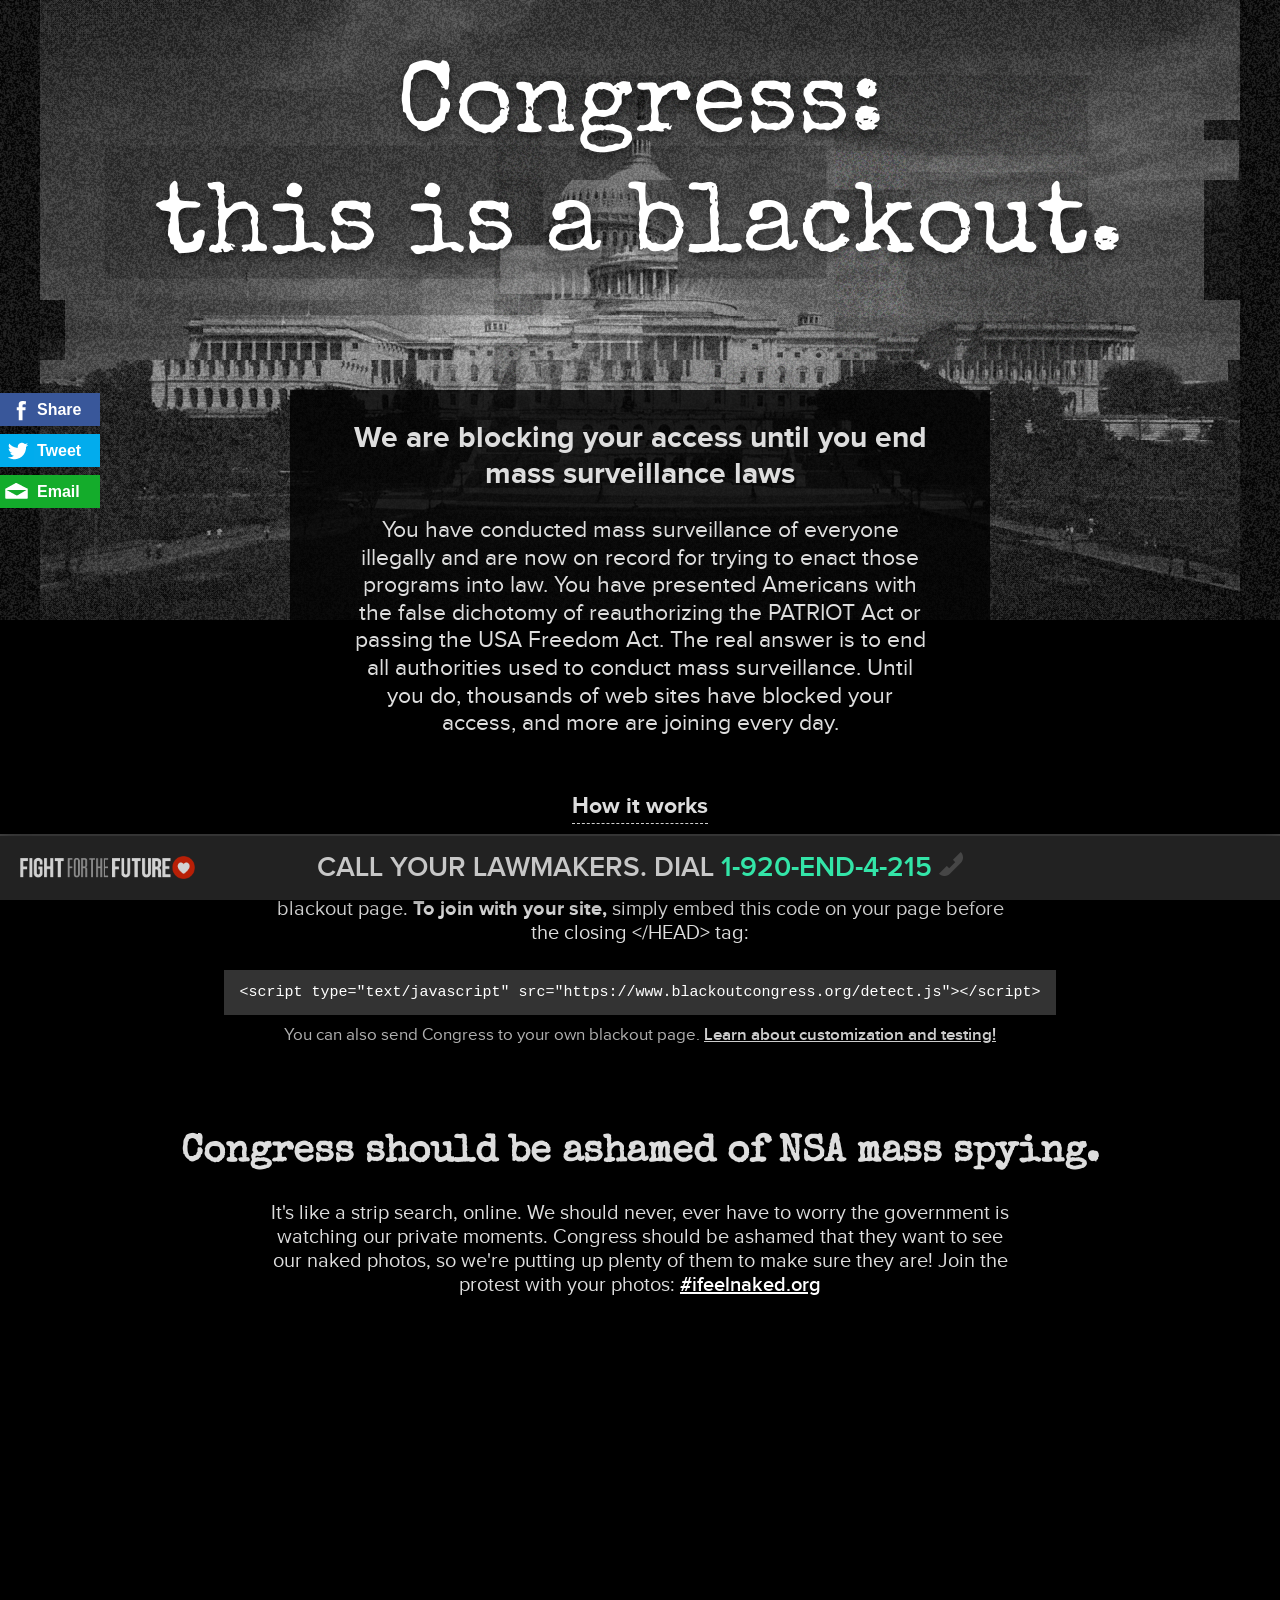
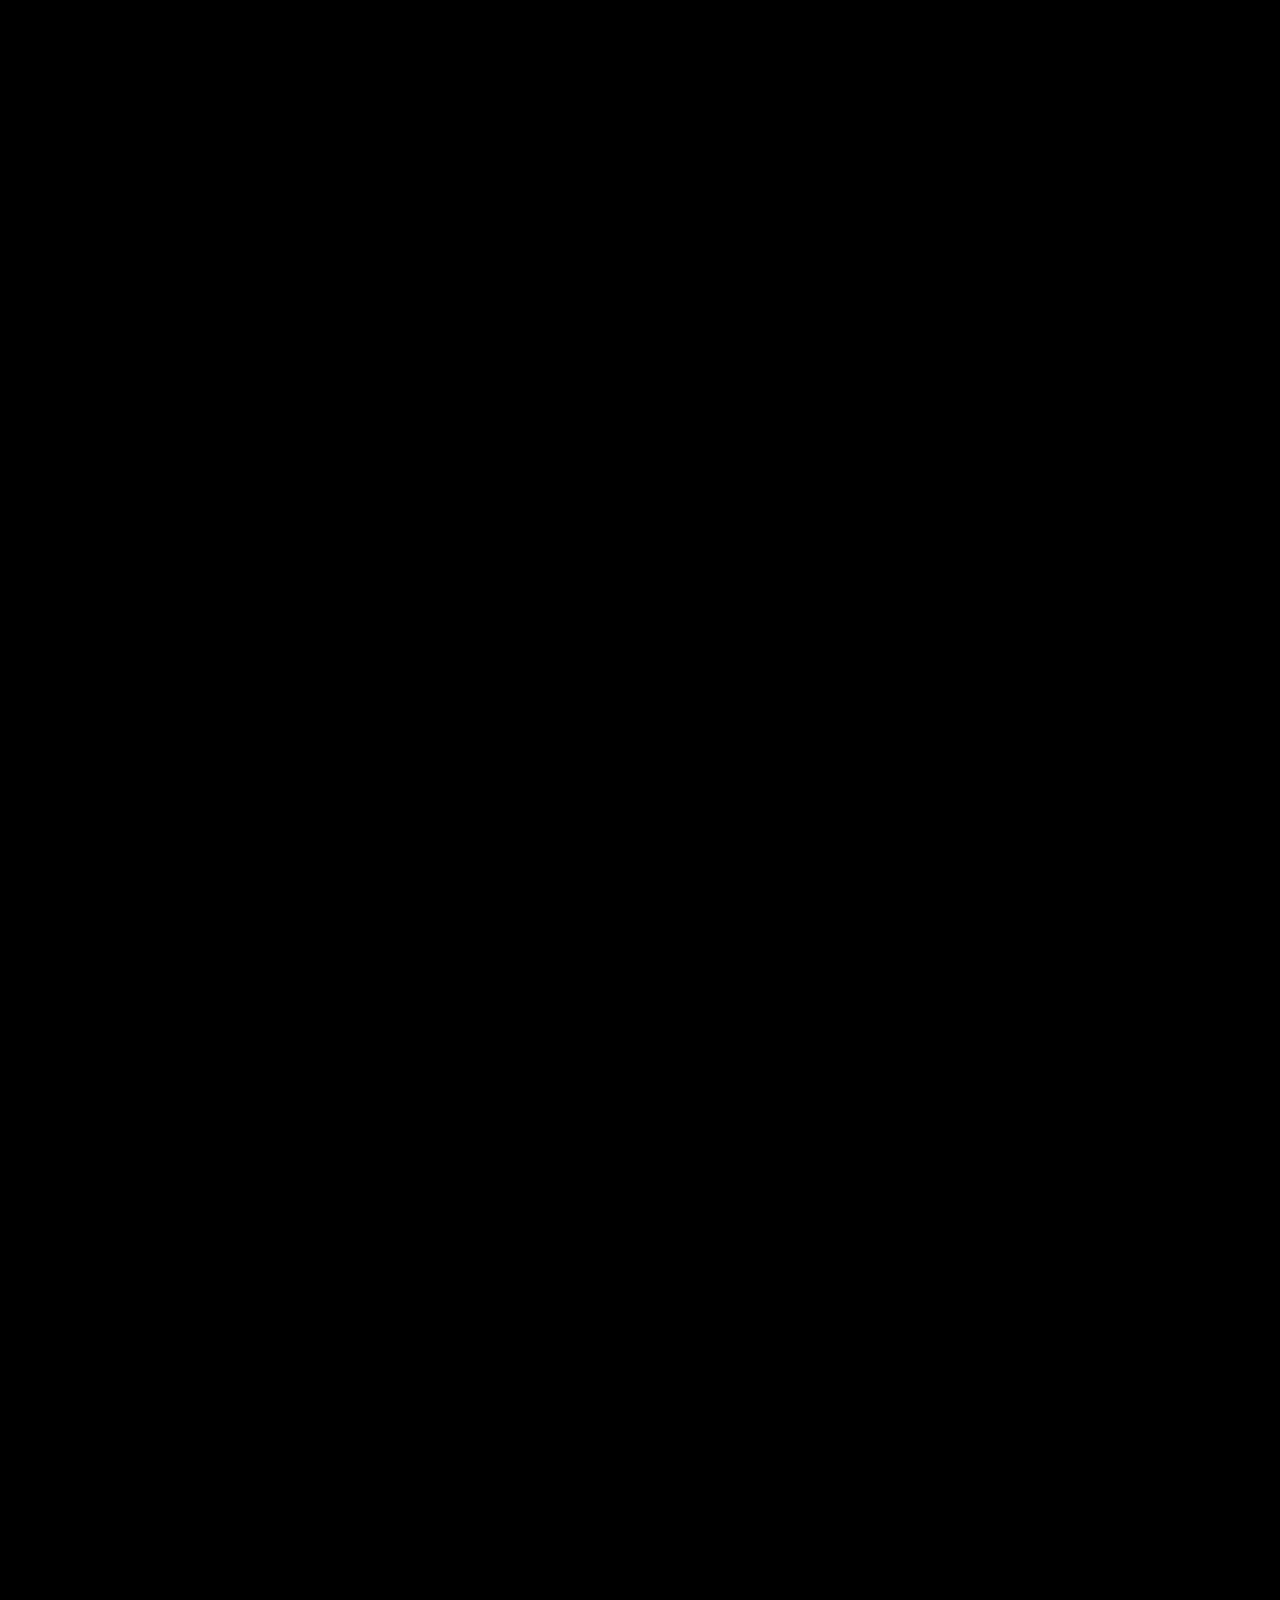
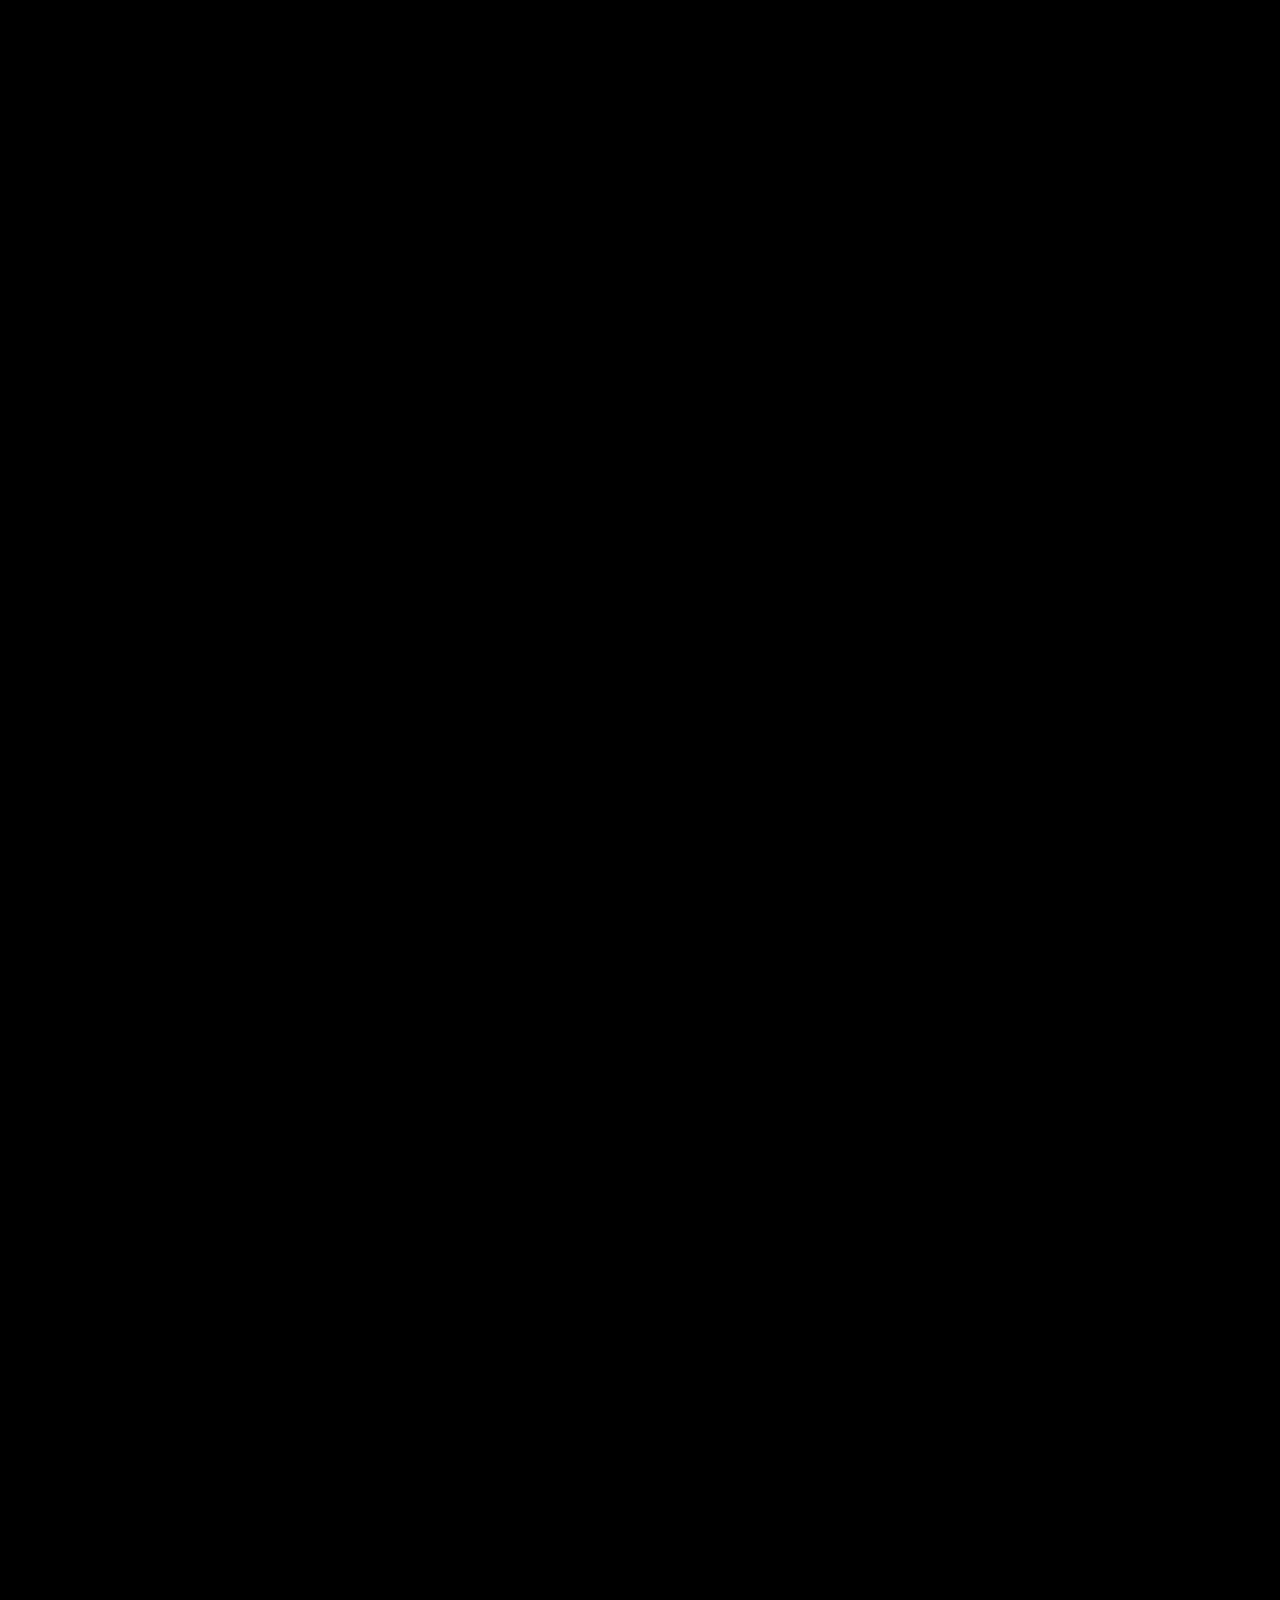
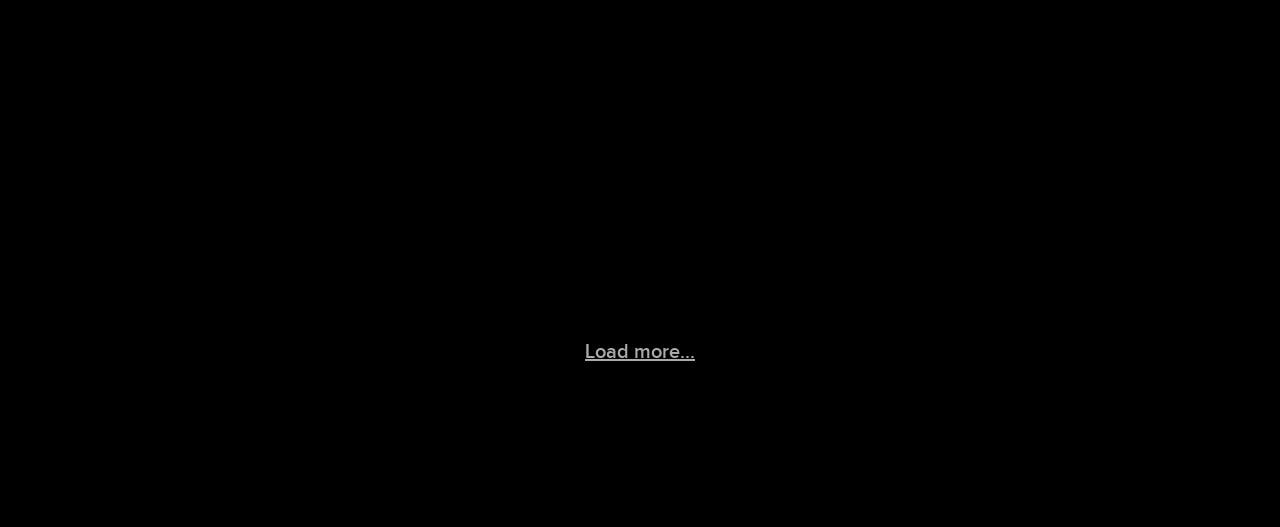
==== index.html @ 79059e44 "change to naked photos" ====
<!DOCTYPE html>
<html lang="en-us">
<head>

<meta charset="utf-8"> 
<script type="text/javascript">var _sf_startpt=(new Date()).getTime()</script>

<title>Blackout Congress.</title>
<link rel="stylesheet" type="text/css" href="css/breakcongress.css"/>
<meta name="viewport" content="width=1200"/>
<link rel="icon" type="image/png" href="https://s3.amazonaws.com/fftf-cms/static/img/fav.ico">
<link href='https://fonts.googleapis.com/css?family=Special+Elite' rel='stylesheet' type='text/css'>
<meta property="og:title" content="Congress keeps trying to break the Internet. Let's break theirs instead."/>
<meta property="og:type" content="website"/>
<meta property="og:url" content="https://www.blackoutcongress.org"/>
<meta property="og:image" content="https://www.blackoutcongress.org/images/share.png"/>
<meta property="og:site_name" content="Blackout Congress' Internet"/>
<meta property="fb:admins" content="612663871"/>
<meta property="og:description" content="We are blacking out their Internet until they end the PATRIOT Act and stop NSA mass surveillance."/>

<script type="text/javascript">
    var TWEET_TEXT = 'We\'re blacking out Congress\' Internet, showing them our private photos to #SunsetThePatriotAct pic.twitter.com/CI30NnN9vs blackoutcongress.org';
    var EMAIL_SUBJECT = 'We are blacking out Congress\' Internet.';
</script>

</head>
<body>

<header>
    <div class="static"></div>
    <div class="gutter">
        <div id="block"></div>
        <div id="glitches"></div>
        <div id="line"></div>
        <div id="dome2"></div>
        <div id="distort"></div>
        <div id="dome"></div>
        <div id="canvas"></div>
    </div>
    <script type="text/javascript">
        var COLS = 60;
        var ROWS = 31;
        var frag = document.createDocumentFragment();
        var divs = [];
        var spawnDiv = function(x, y) {
            var div = document.createElement('div');
            div.id = 'cx'+x+'y'+y;
            div.style.left = x+'px';
            div.style.top = y+'px';
            div.style.marginLeft = '0px';
            div.style.marginTop = '0px';
            div.style.backgroundPosition = '-'+x+'px -'+y+'px';
            return div;
        }
        for (j=0; j<ROWS; j++) {
            var div = spawnDiv(0, j*20);
            divs.push(div);
            frag.appendChild(div);
        }
        document.getElementById('canvas').appendChild(frag);
    </script>
</header>
<div id="main">
    <h1>Congress:<br/>this is a blackout.</h1>
    <div class="cta">
        <h2>We are blocking your access until you end mass surveillance laws</h2>
        <p>
            You have conducted mass surveillance of everyone illegally and are now on record for trying to enact those programs into law. You have presented Americans with the false dichotomy of reauthorizing the PATRIOT Act or passing the USA Freedom Act.  The real answer is to end all authorities used to conduct mass surveillance.
            Until you do,
            thousands of web sites have blocked your access, and more are joining
            every day.
        </p>
    </div>
    <h3>How it works</h3>
    <p>
        Participating web sites embed a small snippet of code on their pages
        that detects the IP address of Congress' computers, redirecting anyone
        from Congress to this blackout page.
        <strong>To join with your site,</strong>
        simply embed this code on your page before the closing
        &lt;/HEAD> tag:
    </p>
    <blockquote>&lt;script type="text/javascript" src="https://www.blackoutcongress.org/detect.js">&lt;/script></blockquote>
    <p class="small">
        You can also send Congress to your own blackout page.
        <a href="https://github.com/fightforthefuture/breakcongressinternet/blob/gh-pages/README.md" target="_blank">Learn about customization and testing!</a>
    </p>
    <div id="nakedpics">
        <h4>Congress should be ashamed of NSA mass spying.</h4>
        <p>
            It's like a strip search, online. We should never, ever have to worry the government is watching our private moments. Congress should be ashamed that they want to see our naked photos, so we're putting up plenty of them to make sure they are! Join the protest with your photos: <a href="https://www.ifeelnaked.org" target="_blank">#ifeelnaked.org</a>

        </p>
        <div id="photos"><div></div><div></div><div></div><div></div><div></div><div></div><div></div><div></div><div></div><div></div><div></div><div></div><div></div><div></div><div></div><div></div><div></div><div></div><div></div><div></div><div></div><div></div><div></div><div></div><div></div><div></div><div></div><div></div><div></div><div></div><div></div><div></div><div></div><div></div><div></div><div></div><div></div><div></div><div></div><div></div><div></div><div></div><div></div><div></div><div></div><div></div><div></div><div></div><div></div><div></div><div></div><div></div><div></div><div></div><div></div><div></div><div></div><div></div><div></div><div></div></div>
        <div id="load_more">
            <a href="#" class="moar">Load more...</a>
            <div class="spinner_container" id="spinner" style="display: none;">
                <div class="spinner">
                    <div class="blade d01"><div></div></div>
                    <div class="blade d02"><div></div></div>
                    <div class="blade d03"><div></div></div>
                    <div class="blade d04"><div></div></div>
                    <div class="blade d05"><div></div></div>
                    <div class="blade d06"><div></div></div>
                    <div class="blade d07"><div></div></div>
                    <div class="blade d08"><div></div></div>
                    <div class="blade d09"><div></div></div>
                    <div class="blade d10"><div></div></div>
                    <div class="blade d11"><div></div></div>
                    <div class="blade d12"><div></div></div>
                </div>
            </div>
        </div>
    </div>
</div>
<div class="social-buttons">
    <a target="_blank" href="https://www.facebook.com/sharer.php?u=https://www.battleforthenet.com/" class="facebook">
        Share
    </a>

    <a target="_blank" href="https://twitter.com/intent/tweet?related=fightfortheftr&text=As%20a%20historic%20FCC%20vote%20on%20%23netneutrality%20draws%20near,%20see%20who%20in%20Congress%20is%20working%20to%20kill%20it.%20Change%20history:%20battleforthenet.com" class="twitter">
        Tweet
    </a>

    <a href="mailto:person@domain.tld" class="email">
        Email
    </a>
</div>
<div class="bottom">
    <a href="https://www.fightforthefuture.org" target="_blank"><img class="logo" src="/images/fftf_logo.png"/></a>
    <a class="call" href="https://www.sunsetthepatriotact.com/?call=1" target="_blank">Call your lawmakers. Dial <em>1-920-END-4-215</em> <img src="/images/phone_icon.png"/></a>
</div>
<script type="text/javascript" src="/js/jquery-2.1.3.min.js"></script>
<script type="text/javascript" src="/js/breakcongress.js"></script>
<script type="text/javascript">
  var _sf_async_config = { uid: 47331, domain: 'blackoutcongress.org', useCanonical: true };
  (function() {
    function loadChartbeat() {
      window._sf_endpt = (new Date()).getTime();
      var e = document.createElement('script');
      e.setAttribute('language', 'javascript');
      e.setAttribute('type', 'text/javascript');
      e.setAttribute('src','//static.chartbeat.com/js/chartbeat.js');
      document.body.appendChild(e);
    };
    var oldonload = window.onload;
    window.onload = (typeof window.onload != 'function') ?
      loadChartbeat : function() { oldonload(); loadChartbeat(); };
  })();
</script>
<script>
  (function(i,s,o,g,r,a,m){i['GoogleAnalyticsObject']=r;i[r]=i[r]||function(){
  (i[r].q=i[r].q||[]).push(arguments)},i[r].l=1*new Date();a=s.createElement(o),
  m=s.getElementsByTagName(o)[0];a.async=1;a.src=g;m.parentNode.insertBefore(a,m)
  })(window,document,'script','//www.google-analytics.com/analytics.js','ga');

  ga('create', 'UA-26576645-24', 'auto');
  ga('send', 'pageview');

</script>
</body>
</html>
---- css/breakcongress.css ----
/* http://meyerweb.com/eric/tools/css/reset/ 
   v2.0 | 20110126
   License: none (public domain)
*/
html, body, div, span, applet, object, iframe, h1, h2, h3, h4, h5, h6, p, blockquote, pre, a, abbr, acronym, address, big, cite, code,
del, dfn, em, img, ins, kbd, q, s, samp, small, strike, strong, sub, sup, tt, var, b, u, i, center, dl, dt, dd, ol, ul, li, fieldset, form, label, legend,
table, caption, tbody, tfoot, thead, tr, th, td, article, aside, canvas, details, embed, figure, figcaption, footer, header, hgroup, 
menu, nav, output, ruby, section, summary, time, mark, audio, video { margin: 0; padding: 0; border: 0; font-size: 100%; font: inherit; vertical-align: baseline; }
article, aside, details, figcaption, figure, footer, header, hgroup, menu, nav, section { display: block; }
body { line-height: 1; }
ol, ul { list-style: none; }
blockquote, q { quotes: none; }
blockquote:before, blockquote:after,
q:before, q:after { content: ''; content: none; }
table { border-collapse: collapse; border-spacing: 0; }
/* --- end public domain code --- */
.clear:after {content: "."; display: block; height: 0; clear: both; visibility: hidden;}
.clear {display: inline-block;}
/* hide IE mac \*/
* html .clear {height: 1%;}
.clear {display: block;}
/* */

* {
  -webkit-box-sizing: border-box;
     -moz-box-sizing: border-box;
          box-sizing: border-box;
}

@font-face {
  font-family: 'Proxima Nova';
  font-style: normal;
  font-weight: 300;
  src: local('Proxima Nova Light'), local('Proxima-Nova-Light'), url(../fonts/proximanova-light-webfont.woff) format('woff');
}

@font-face {
  font-family: 'Proxima Nova';
  font-style: normal;
  font-weight: 400;
  src: local('Proxima Nova Regular'), local('Proxima-Nova-Regular'), url(../fonts/proximanova-regular-webfont.woff) format('woff');
}

@font-face {
  font-family: 'Proxima Nova';
  font-style: normal;
  font-weight: 500;
  src: local('Proxima Nova Semibold'), local('Proxima-Nova-Semibold'), url(../fonts/proximanova-semibold-webfont.woff) format('woff');
}

@font-face {
  font-family: 'Proxima Nova';
  font-style: normal;
  font-weight: 700;
  src: local('Proxima Nova Bold'), local('Proxima-Nova-Bold'), url(../fonts/proximanova-bold-webfont.woff) format('woff');
}

body {
    background: #000;
    overflow-x: hidden;
    position: relative;
    font-family: 'Proxima Nova';
    color: white;
}
a {
    color: white;
    font-weight: 500;
}
strong {
    font-weight: bold;
}
header {
    background: #000;
    position: relative;
}
header .static {
    position: absolute;
    left: 0px;
    top: 0px;
    width: 100%;
    height: 620px;
    background: url(/images/static.gif);
    z-index: 5;
    opacity: .15;
}
header .gutter {
    width: 1200px;
    height: 620px;
    position: relative;
    margin: 0px auto;
}
header #block {
    position: absolute;
    left: 0px;
    top: 0px;
    width: 1200px;
    height: 620px;
    background: url(/images/block.png);
    z-index: 3;
    opacity: .5;
}
header #glitches {
    position: absolute;
    left: 0px;
    top: 0px;
    width: 1200px;
    height: 620px;
    background: url(/images/glitches.png);
    z-index: 3;
    opacity: .5;
}
header #line {
    position: absolute;
    left: 0px;
    top: 0px;
    width: 1200px;
    height: 620px;
    background: url(/images/line.png);
    z-index: 3;
    opacity: .5;
}
header #dome2 {
    position: absolute;
    left: 0px;
    top: 0px;
    width: 1200px;
    height: 620px;
    background: url(/images/dome2.png);
    z-index: 3;
    opacity: .5;
}
header #distort {
    position: absolute;
    left: 0px;
    top: 0px;
    width: 1200px;
    height: 620px;
    background: url(/images/distort.png);
    z-index: 2;
    opacity: .2;
}
header #dome {
    position: absolute;
    left: 0px;
    top: 0px;
    width: 1200px;
    height: 620px;
    background: url(/images/dome.jpg);
    z-index: 1;
    opacity: .3;
}
header #canvas {
    width: 1200px;
    height: 620px;
    position: relative;
    margin: 0px auto;
    background: #000;
    overflow: hidden;
}
header #canvas > div {
    position: absolute;
    width: 1200px;
    height: 20px;
    background-image: url(/images/capitol.png);
}

#main {
    position: absolute;
    left: 0px;
    top: 0px;
    width: 100%;
    z-index: 11;
    padding: 50px 15px;
    text-align: center;
    color: #ddd;
}

h1 {
    color: white;
    text-align: center;
    font-size: 100px;
    line-height: 1.2em;
    font-family: 'Special Elite';
    text-shadow: 0px 5px 10px rgba(0, 0, 0, .5);
}
div.cta {
    margin: 100px auto 0px auto;
    width: 700px;
    box-sizing: border-box;
    background: rgba(0, 0, 0, .8);
    padding: 30px;

}
div.cta h2 { 
    font-weight: bold;
    font-size: 30px;
    text-align: center;
    margin: 0px 0px 25px 0px;
    line-height: 1.2em;
}
div.cta p {
    text-align: center;
    font-size: 23px;
    line-height: 1.2em;   
    margin-bottom: 0px;
}
h3 {
    font-weight: bold;
    display: inline-block;
    font-size: 23px;
    text-align: center;
    margin: 25px 0px 25px 0px;
    line-height: 1.2em;
    padding-bottom: 3px;
    border-bottom: 1px dashed #ddd;
}
h4 {
    font-weight: bold;
    display: inline-block;
    font-size: 38px;
    text-align: center;
    margin: 60px 0px 25px 0px;
    line-height: 1.2em;
    font-family: 'Special Elite';
}
p {
    margin: 0px auto;
    max-width: 800px;
    box-sizing: border-box;
    padding: 0px 30px;
    font-size: 20px;
    line-height: 1.2em;   
    margin-bottom: 25px;
}
p.small {
    margin-top: 10px;
    font-size: 17px;
    opacity: .8;
}
blockquote {
    padding: 15px;
    display: inline-block;
    background: #333;
    color: white;
    font-family: 'Courier New';
    font-size: 15px;
}


#photos {
    margin: 0px auto 25px auto;
    max-width: 1000px;
    text-align: center;
    line-height: 0px;
}

#photos > div {
    display: inline-block;
    width: 250px;
    height: 250px;
    background: gray;
    opacity: 0;
    cursor: pointer;
    -webkit-transition: opacity 0.4s ease-out;
            transition: opacity 0.4s ease-out;
}
#photos > div {
    -webkit-transition: opacity 0.4s ease-out, -webkit-filter 0.2s linear, filter 0.2s linear;
        transition: opacity 0.4s ease-out, filter 0.2s linear, -webkit-filter 0.2s linear;
    filter: saturate(0%);
    -webkit-filter: saturate(0%);
    -ms-filter: saturate(0%);
    -o-filter: saturate(0%);
}
#photos > div:hover {
    filter: saturate(100%);
    -webkit-filter: saturate(100%);
    -ms-filter: saturate(100%);
    -o-filter: saturate(100%);
}

#load_more {
    text-align: center;
    padding: 30px 0px 100px 0px;
}
#load_more a {
    color: #aaa;
    font-size: 20px;
    display: inline-block;
    height: 50px;
    line-height: 50px;
}
#load_more a:hover {
    color: #ddd;
}


.overlay {
    position: fixed;
    left: 0px;
    top: 0px;
    width: 100%;
    height: 100%;
    overflow: auto;
    background: rgba(0, 0, 0, .66);
    display: none;
    z-index: 9001;

    -webkit-transition: opacity 0.4s ease-out;
            transition: opacity 0.4s ease-out;
}
.overlay.invisible {
    pointer-events: none;
    opacity: 0;

    -webkit-transition: opacity 0.4s ease-out;
            transition: opacity 0.4s ease-out;
}
.overlay .gutter {
    height: 100%;
    text-align: center;
    vertical-align: middle;

    -webkit-transition: margin-top 0.4s ease-out;
            transition: margin-top 0.4s ease-out;
}
.overlay.invisible .gutter {
    margin-top: -100%;
}
.overlay .gutter .modal {
    display: inline-block;
    max-width: 100%;
    color: black;
    margin: 0px auto;
    position: relative;
    text-align: center;

    margin-top: 15px;
    box-shadow: 0px 2px 20px rgba(0, 0, 0, .3);
}

.modal.photo div.photo {
    display: block;
    position: relative;
    width: 320px;
    height: 320px;
    background-color: white;
    -webkit-border-top-right-radius: 10px;
    -moz-border-radius-topright: 10px;
    border-top-right-radius: 10px;
    -webkit-border-top-left-radius: 10px;
    -moz-border-radius-topleft: 10px;
    border-top-left-radius: 10px;
}
.modal.photo .tweet {
    background: white;
    position: relative;
    width: 320px;
    padding: 12px 15px 12px 80px;
    min-height: 75px;
    -webkit-border-bottom-right-radius: 10px;
    -moz-border-radius-bottomright: 10px;
    border-bottom-right-radius: 10px;
    -webkit-border-bottom-left-radius: 10px;
    -moz-border-radius-bottomleft: 10px;
    border-bottom-left-radius: 10px;
    line-height: 21px;
    text-align: left;
}
.modal.photo .tweet.share {
    padding-left: 15px;
    text-align: center;
}
.modal.photo .tweet.share span {
    display: block;
    text-align: center;
    font-family: "open-sans";
    font-size: 1.2em;
    margin-bottom: 15px;
}
.modal.photo .tweet:after {
    content: '';
    display: block;
    clear: both;
}
.modal.photo .tweet a {
    font-weight: bold;
    color: #4993cc;
}
.modal.photo .tweet a.avatar {
    position: absolute;
    left: 15px;
    top: 15px;
}
.modal.photo .tweet a.avatar img {
    width: 48px;
    height: 48px;
}
.modal.photo .tweet a.share {
    display: inline-block;
    width: 120px;
    height: 40px;
    line-height: 40px;
    text-align: center;
    color: white;
    text-decoration: none;
    padding-left: 30px;
    font-size: 20px;
    margin: 3px 10px 3px 10px;
    border-radius: 20px;
    font-weight: 500;
    font-family: "open-sans";
    position: relative;
    
}
.modal.photo .tweet a.share::before {
    width: 20px;
    height: 20px;
    display: block;
    background: transparent url("https://s3.amazonaws.com/fftf-cms/static/campaign/img/share.png") no-repeat scroll 0px 0px / 170px 20px;
    position: absolute;
    top: 10px;
    left: 20px;
    content: "";
}
.modal.photo .tweet a.share.join {
    background: #EE3B50;
}
.modal.photo .tweet a.share.join::before {
    background: url(../images/camera.png) 0px 3px no-repeat;
    left: 15px;
    background-size: 20px auto;
}
.modal.photo .tweet a.share.fb {
    background: #3b5a95;
}
.modal.photo .tweet a.share.tw {
    background: #51c9f0;
}
.modal.photo .tweet a.share.fb::before {
    background-position: -150px 0px;    
}
.modal.photo .tweet a.share.fb:hover {
    background-color: #2B4989;
}
.modal.photo .tweet a.share.tw::before {
    background-position: -100px 0px;
}
.modal.photo .tweet a.share.tw:hover {
    background-color: #41b9e0;
}
.modal a.close {
    position: absolute;
    right: 7px;
    top: 6px;
    cursor:pointer;
    color: #fff;
    border-radius: 30px;
    background: black;
    font-size: 31px;
    font-weight: bold;
    display: inline-block;
    line-height: 35px;
    text-align: center;
    width: 35px;
    height: 35px;
    text-decoration: none;
    opacity: .7;
    z-index: 9002; /* A LEVEL BEYOND over 9000 */
}
.modal a.close:hover {
    opacity: 1;
}
.modal a.close:before {
    line-height: 35px;
    content: "×";
}
.modal a.close.lite {
    color: #e1e1e1;
    font-size: 40px;
    opacity: 1;
    background: #fff;
    font-weight: bold;
}
.modal a.close.lite:hover {
    color: #ccc;
}
.modal .explanation {
    background: #fff;
    padding: 55px 0px 0px 0px;
    font-family: "open-sans";
    font-size: 22.42px;
    line-height: 29px;
    max-width: 745px;
}
.modal .explanation img.example {
    
    width: 200px;
    height: auto;
}
.modal .explanation p {
    margin: 0px;
    padding: 0px 30px 35px 30px;
}
.modal .explanation strong.highlight {
    color: #ff4e52;
}
.modal .explanation .example {
    background: #ededed url(../images/modal_background.png) left top repeat-x;
    padding: 20px 15px 25px 15px;
    font-size: 17px;
    color: #686868;
}
.modal .explanation .example .tweet {
    margin: 5px auto 20px auto;
    max-width: 575px;
    border-radius: 10px;
    background: #fff;
    padding: 25px 25px 0px 25px;
    font-size: 19px;
    color: #676767;
    text-align: left;
    box-shadow: 0px 2px 2px rgba(0, 0, 0, .1);
}
.modal .explanation .example .tweet em {
    color: #66d6ff;
    font-weight: bold;
}
.modal .explanation .example .tweet span {
    text-decoration: underline;
}
.modal .explanation .example .tweet .byline {
    color: #cfcfd0;
    font-size: 10px;
    padding-bottom: 5px;
    margin: 0px 0px 0px 0px;
}
.modal .explanation .example .tweet img.thumbnail {
    width: 100px;
    height: 100px;
    margin-right: 20px;
    margin-bottom: 5px;
    float: left;
    border-radius: 4px;
}
.modal .explanation .example button {
    border: 0px;
    background: #fe4b60;
    height: 58px;
    line-height: 56px;
    letter-spacing: 2px;
    text-transform: uppercase;
    font-family: "open-sans";
    color: white;
    font-weight: bold;
    font-size: 19px;
    text-align: center;
    width: 226px;
    cursor: pointer;
    margin: 3px 0px;
}
.modal .explanation .example button:hover {
    background: #ee3b50;
}
.modal .explanation .example button.gray {
    background: #bbb;
}
.modal .explanation .example button.gray:hover {
    background: #aaa;
}
.modal .explanation .example input {
    display: inline-block;
    width: 25%;
    box-sizing: border-box;
    border-left: 1px solid #aaa;
    border-top: 1px solid #aaa;
    border-bottom: 1px solid #aaa;
    margin-bottom: 5px;
    padding: 10px 15px;
    font-family: "open-sans";
    font-size: 18px;
}
.modal .explanation .example input.long {
    width: 50%;
    height: 57px;
}
.modal .explanation .example input.right {
    border-right: 1px solid #aaa;
}
.modal .explanation .example textarea {
    width: 100%;
    border: 1px solid #aaa;
    margin-bottom: 5px;
    box-sizing: border-box;
    padding: 10px 15px;
    font-family: "open-sans";
    font-size: 14px;
    height: 100px;
}
.modal .explanation .example input.error, .modal .explanation .example textarea.error {
    background: #fee;
}
.modal .explanation .example span.disclaimer {
    font-size: 13px;
    line-height: 1em;
}
@media screen and (max-width: 680px) {
    .modal .explanation .example input {
        width: 100%;
        border-right: 1px solid #aaa;
    }
    .modal .explanation .example input.long {
        width: 100%;
    }

}
@media screen and (max-width: 480px) {
    .modal .explanation {
        font-size: 18px;
        padding-top: 45px;
        line-height: 24px;
    }
    .modal .explanation p {
        padding: 0px 15px 25px 15px;
    }
    .modal .explanation .example .tweet {
        font-size: 15px;
        padding: 15px 15px 0px 15px;
    }
    .modal .explanation .example .tweet img.thumbnail {
        display: none;
    }
}
/*
@media screen and (min-height: 550px) {
    .overlay .gutter .modal {
        margin-top: 20px;
    }
    .modal.photo div.photo {
        width: 400px;
        height: 400px;
    }
    .modal.photo .tweet {
        width: 400px;
    }
}
*/
@media screen and (min-height: 650px) {
    .overlay .gutter .modal {
        margin-top: 25px;
    }
    .modal.photo div.photo {
        width: 500px;
        height: 500px;
    }
    .modal.photo .tweet {
        width: 500px;
    }
}
@media screen and (min-height: 800px) {
    .overlay .gutter .modal {
        margin-top: 50px;
    }
    .modal.photo div.photo {
        width: 640px;
        height: 640px;
    }
    .modal.photo .tweet {
        width: 640px;
    }
}
@media screen and (max-width: 600px) {
    .overlay .gutter .modal {
        margin-top: 0px;
    }
    .modal.photo div.photo {
        border-radius: 0px;
    }
}

@media screen and (max-width: 767px) {
    #photos {
        
    }

    #photos > div {
        width: 160px;
        height: 160px;
    }
    a.post {
        height: 40px;
        line-height: 40px;
        width: 100%;
        margin: 0px;
        left: 0px;
        padding: 0px;
        text-align: center;
        background-position: 10px 7px;
        background-size: auto 25px;
        position: fixed;
        bottom: 0px;
        top: auto;
        border-radius: 0px;
    }
    a.post > div {
        display: none;
    }
}
@media screen and (max-width: 767px) {
    #fake_modal {
        position: static;
        left: 0px;
        margin-left: 0px;
        margin-top: 0px;
        width: 100%;
        box-sizing: border-box;
        padding: 0px 15px 35px 15px;
        background: transparent;
        color: #272424;
    }
    body.dark #fake_modal {
        color: white;
    }
    #fake_modal.fixed {
        top: 0px;
        margin-top: 0px;
        position: static;
    }
    #fake_modal h2 {
        font-size: 40px;
    }
    #fake_modal a.cant {
        margin-top: 25px;
        position: static;
    }
    #fake_modal a.cant span {
        display: none;
    }
    a.post.fixed {
        top: auto;
        bottom: 0px;
    }
}

a.social {
    margin-left: 5px;
    margin-right: 5px;
    display: inline-block;
    padding: 0px 15px 0px 40px;
    height: 30px;
    line-height: 30px;
    position: relative;
    box-sizing: border-box;
    color: white;
    text-decoration: none;
    border-radius: 100px;
    font-size: 14px;
    text-transform: uppercase;
    font-family: verdana, helvetica;
    font-weight: bold;
}

a.social::before {
    width: 20px;
    height: 20px;
    display: block;
    background: transparent url("https://s3.amazonaws.com/fftf-cms/static/campaign/img/share.png") no-repeat scroll 0px 0px / 170px 20px;
    position: absolute;
    top: 4px;
    left: 14px;
    content: "";
}
a.social.facebook {
    background: #3b5a95;
}
a.social.twitter {
    background: #51c9f0;
}
.social.facebook::before {
    background-position: -150px 0px;
}
.social.twitter::before {
    background-position: -100px 0px;
}

div.social-buttons {
    height: 115px;
    left: 0;
    overflow: hidden;
    position: fixed;
    top: calc((100% - 115px) / 2);
    width: 100px;
    z-index: 9001;
}

@media screen and (max-width: 1100px) {
    div.social-buttons {
        width: 33px;
    }
}
@media screen and (max-width:850px) {
    div.social-buttons {
        display: none;
    }
}

div.social-buttons a {
    background-repeat: no-repeat;
    display: block;
    height: 33px;
    font-family: Verdana, Helvetica, sans-serif;
    color: white;
    line-height: 33px;
    margin: 0 0 8px;
    padding: 0 0 0 37px;
    text-decoration: none;
    width: 100%;
    font-weight: bold;
}

div.social-buttons a.facebook {
    background-color: #39579a;
    background-image: url(../images/social/icon-fb.gif);
}

div.social-buttons a.twitter {
    background-color: #02aced;
    background-image: url(../images/social/icon-twitter.gif);
}

div.social-buttons a.email {
    background-color: #14ac2b;
    background-image: url(../images/social/icon-email.gif);
}

.bottom {
    position: fixed;
    bottom: 0px;
    left: 0px;
    width: 100%;
    z-index: 9001;
    border-top: 2px solid #444;
}
.bottom img.logo {
    position: absolute;
    left: 20px;
    top: 20px;
    width: 175px;
    height: auto;
    opacity: .8;
}
.bottom img.logo:hover {
    opacity: 1;
}
.bottom a.call {
    display: block;
    background: #222;
    text-align: center;
    height: 64px;
    line-height: 64px;
    font-size: 27.8px;
    text-decoration: none;
    color: #c7c7c7;
    text-transform: uppercase;
    box-shadow: 0px 0px 20px rgba(0,0,0, .5);
}
.bottom a.call em {
    color: #33e5a8;
}
.bottom a.call:hover em {
    text-decoration: underline;
}
@media screen and (max-width: 1100px) {
    .bottom img.logo {
        display: none;
    }
}
@media screen and (max-width: 767px) {
    .bottom a.call {
        padding: 10px 0px;
        height: auto;
        line-height: 25px;
        font-size: 20px;
    }
    .bottom img {
        display: none;
    }
}

@-webkit-keyframes bladeFade {
    0% { opacity: 1; }
    100% { opacity: 0; }
}
@keyframes bladeFade {
    0% { opacity: 1; }
    100% { opacity: 0; }
}

.spinner_container {
    display: block;
    width: 50px;
    height: 50px;
    margin: 0px auto;
}
.spinner {
    position: relative;
    display: block;
    width: 100%;
    height: 100%;
}

.spinner .blade {
    position: absolute;
    left: 0%;
    top: 50%;
    margin-top: -4%;
    height: 8%; 
    width: 100%;
}

.spinner .blade > div {
    width: 25%;
    margin: 0px 0px 0px auto;
    height: 100%;
    background: #fff;
    border-radius: 1000px;
    opacity: 1;

    -webkit-animation-duration: 2s; 
    animation-duration: 2s;
    -webkit-animation-name: bladeFade;
    animation-name: bladeFade;
    -webkit-animation-timing-function: linear;
    animation-timing-function: linear;
    -webkit-animation-iteration-count: infinite;
    animation-iteration-count: infinite;
}

.spinner .blade.d02 {
    -ms-transform: rotate(-30deg);
    -webkit-transform: rotate(-30deg);
    transform: rotate(-30deg);
}
.spinner .blade.d02 div {
    -webkit-animation-delay: -0.1666666666666667s;
    animation-delay: -0.1666666666666667s;
}

.spinner .blade.d03 {
    -ms-transform: rotate(-60deg);
    -webkit-transform: rotate(-60deg);
    transform: rotate(-60deg);
}
.spinner .blade.d03 div {
    -webkit-animation-delay: -0.3333333333333333s;
    animation-delay: -0.3333333333333333s;
}


.spinner .blade.d04 {
    -ms-transform: rotate(-90deg);
    -webkit-transform: rotate(-90deg);
    transform: rotate(-90deg);
}
.spinner .blade.d04 > div {
    -webkit-animation-delay: -0.5000000000000001s;
    animation-delay: -0.5000000000000001s;
}


.spinner .blade.d05 {
    -ms-transform: rotate(-120deg);
    -webkit-transform: rotate(-120deg);
    transform: rotate(-120deg);
}
.spinner .blade.d05 > div {
    -webkit-animation-delay: -0.6666666666666669s;
    animation-delay: -0.6666666666666669s;
}


.spinner .blade.d06 {
    -ms-transform: rotate(-150deg);
    -webkit-transform: rotate(-150deg);
    transform: rotate(-150deg);
}
.spinner .blade.d06 > div {
    -webkit-animation-delay: -0.8333333333333336s;
    animation-delay: -0.8333333333333336s;
}


.spinner .blade.d07 {
    -ms-transform: rotate(-180deg);
    -webkit-transform: rotate(-180deg);
    transform: rotate(-180deg);
}
.spinner .blade.d07 > div {
    -webkit-animation-delay: -1.0000000000000002s;
    animation-delay: -1.0000000000000002s;
}


.spinner .blade.d08 {
    -ms-transform: rotate(-210deg);
    -webkit-transform: rotate(-210deg);
    transform: rotate(-210deg);
}
.spinner .blade.d08 > div {
    -webkit-animation-delay: -1.166666666666667s;
    animation-delay: -1.166666666666667s;
}


.spinner .blade.d09 {
    -ms-transform: rotate(-240deg);
    -webkit-transform: rotate(-240deg);
    transform: rotate(-240deg);
}
.spinner .blade.d09 > div {
    -webkit-animation-delay: -1.3333333333333337s;
    animation-delay: -1.3333333333333337s;
}


.spinner .blade.d10 {
    -ms-transform: rotate(-270deg);
    -webkit-transform: rotate(-270deg);
    transform: rotate(-270deg);
}
.spinner .blade.d10 > div {
    -webkit-animation-delay: -1.5000000000000004s;
    animation-delay: -1.5000000000000004s;
}


.spinner .blade.d11 {
    -ms-transform: rotate(-300deg);
    -webkit-transform: rotate(-300deg);
    transform: rotate(-300deg);
}
.spinner .blade.d11 > div {
    -webkit-animation-delay: -1.6666666666666672s;
    animation-delay: -1.6666666666666672s;
}


.spinner .blade.d12 {
    -ms-transform: rotate(-330deg);
    -webkit-transform: rotate(-330deg);
    transform: rotate(-330deg);
}
.spinner .blade.d12 > div {
    -webkit-animation-delay: -1.833333333333334s;
    animation-delay: -1.833333333333334s;
}
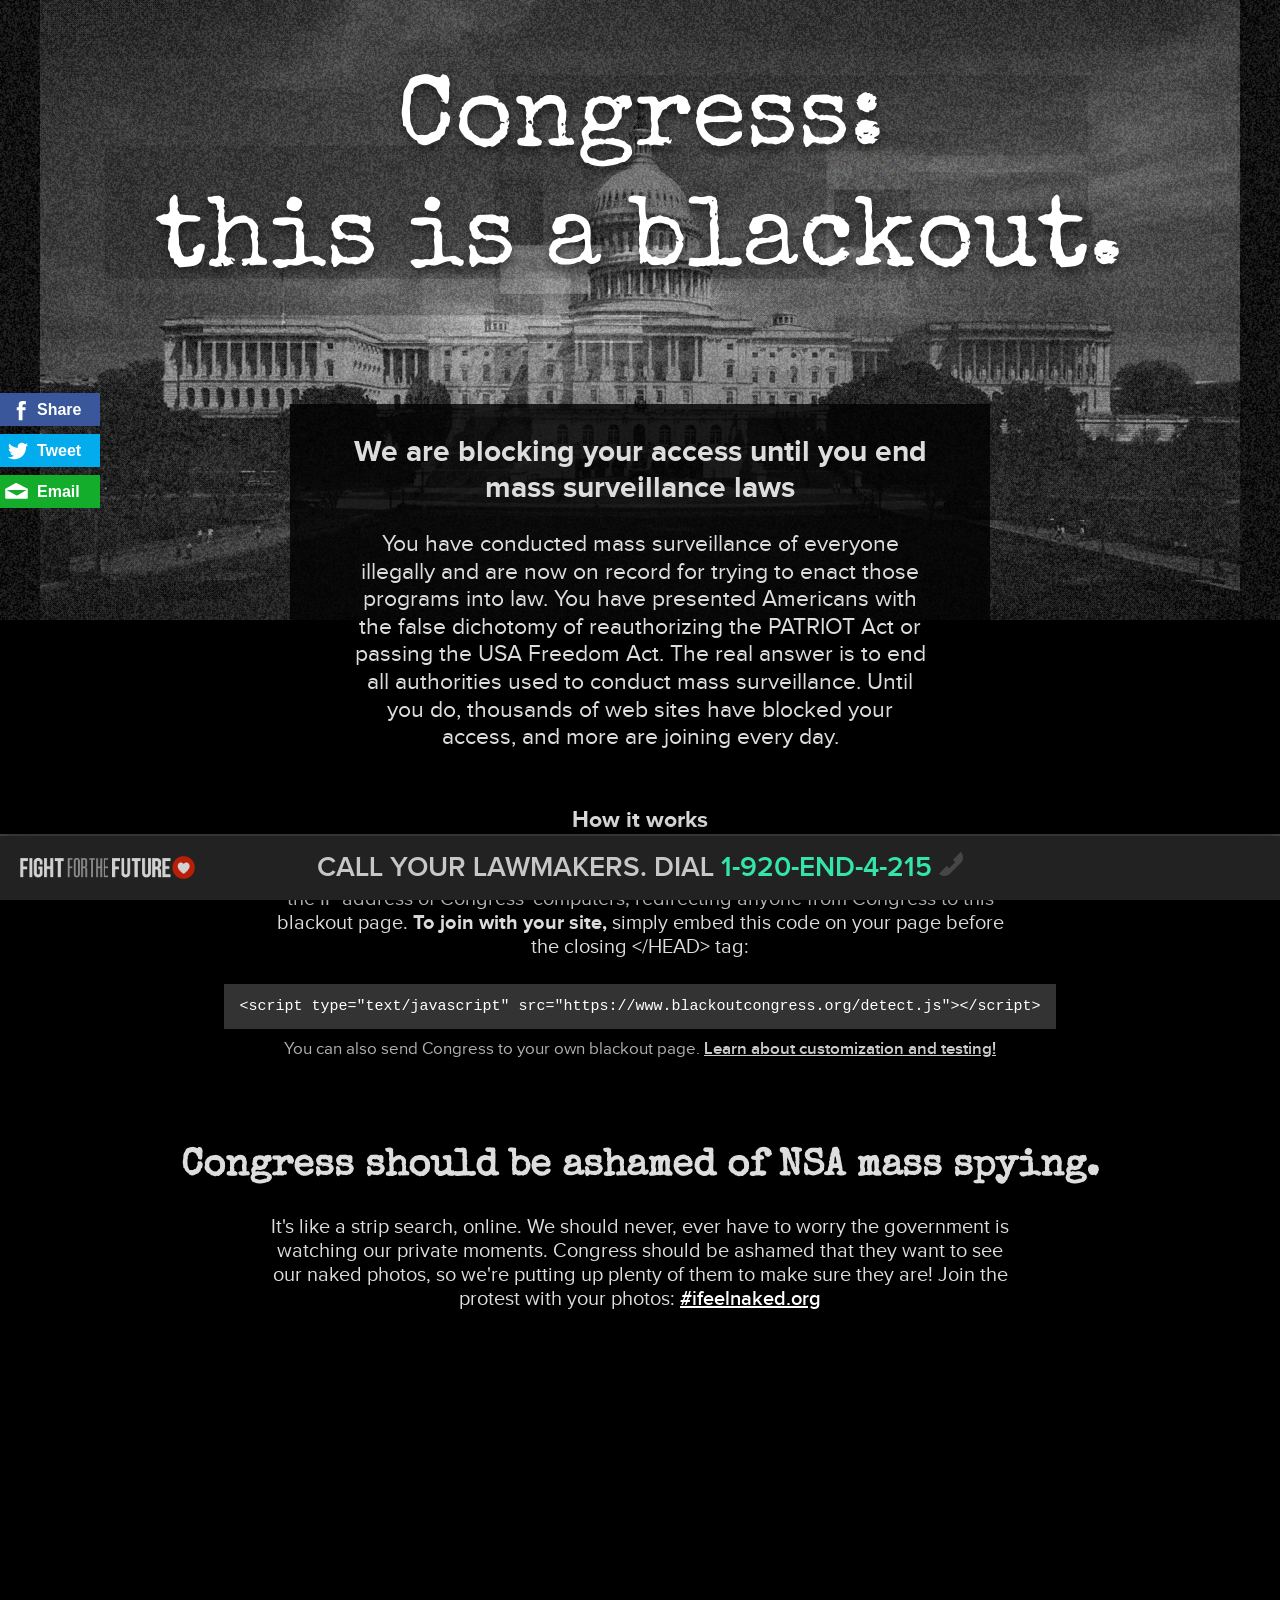
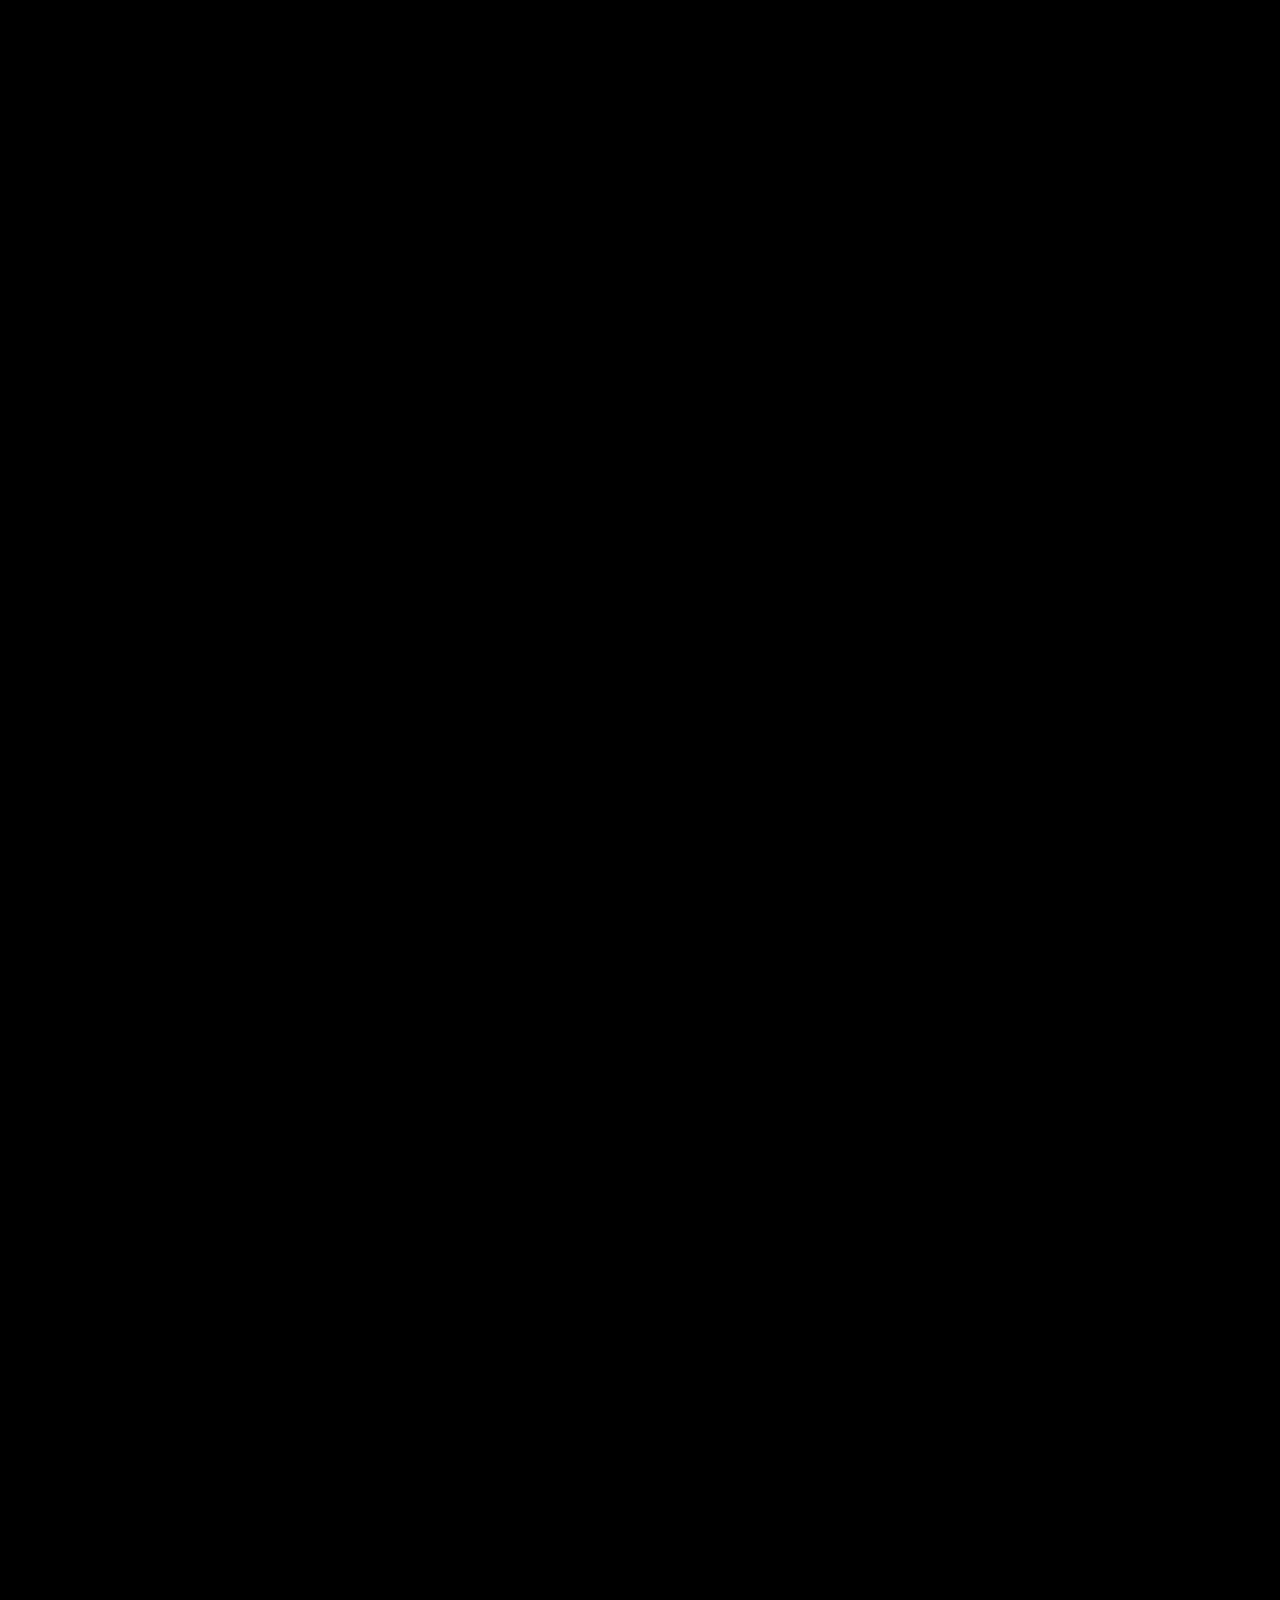
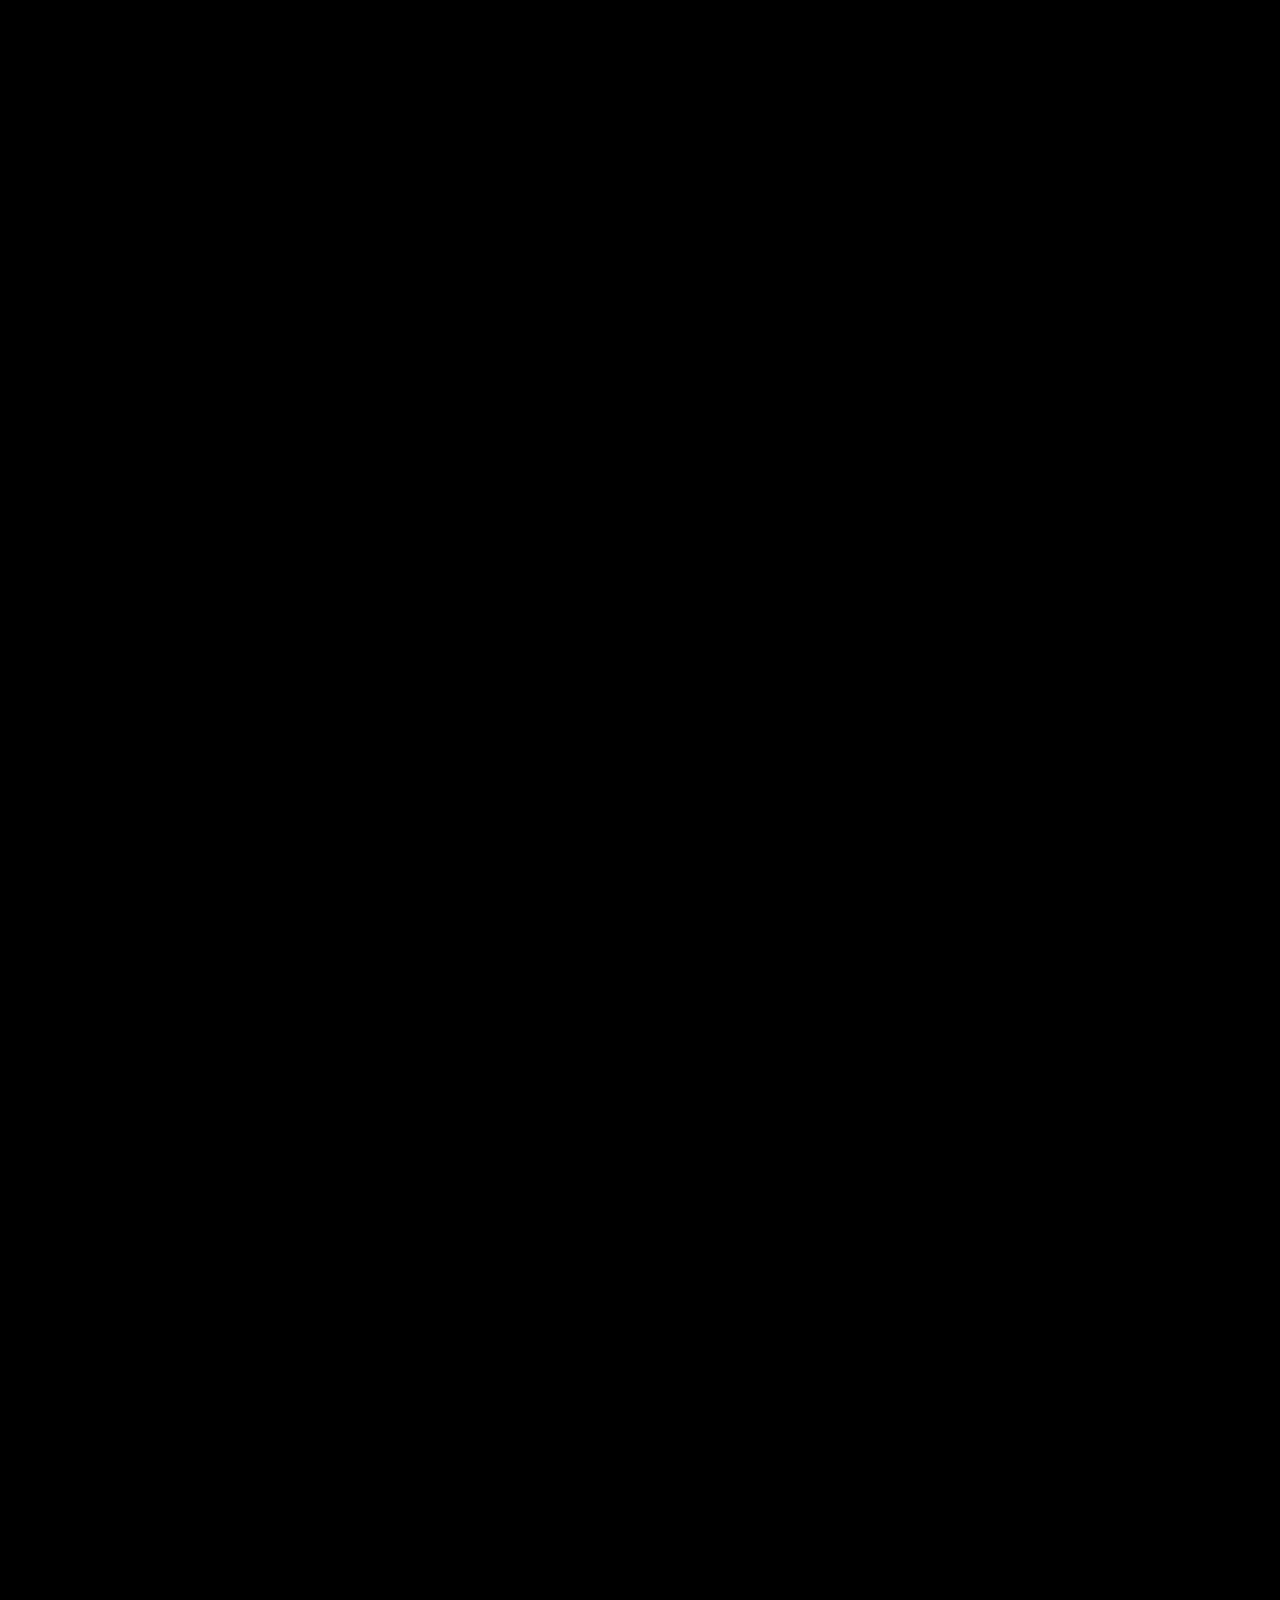
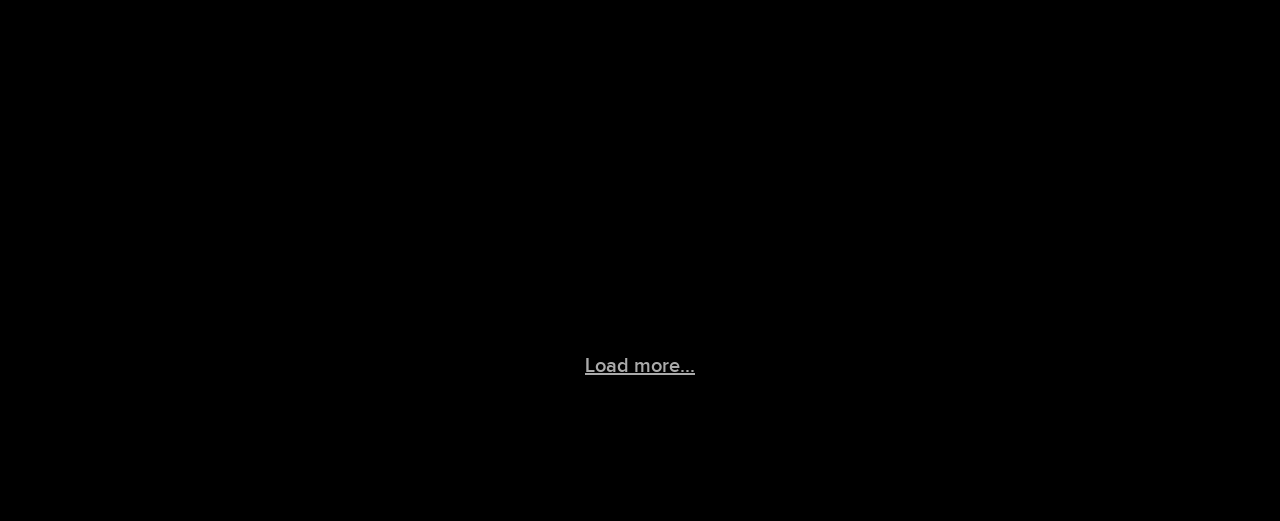
==== commit 537a9fd4: "added leaderboard" ====
--- a/index.html
+++ b/index.html
@@ -61,6 +61,7 @@
     </script>
 </header>
 <div id="main">
+    <a href="#" id="leaderboard_link">&nbsp;</a>
     <h1>Congress:<br/>this is a blackout.</h1>
     <div class="cta">
         <h2>We are blocking your access until you end mass surveillance laws</h2>
--- a/css/breakcongress.css
+++ b/css/breakcongress.css
@@ -62,6 +62,9 @@
     font-family: 'Proxima Nova';
     color: white;
 }
+body.noscroll {
+    overflow: hidden;
+}
 a {
     color: white;
     font-weight: 500;
@@ -170,11 +173,17 @@
     top: 0px;
     width: 100%;
     z-index: 11;
-    padding: 50px 15px;
+    padding: 30px 15px;
     text-align: center;
     color: #ddd;
 }
-
+#leaderboard_link {
+    display: block;
+    text-align: center;
+    font-size: 14px;
+    margin-bottom: 20px;
+    visibility: hidden;
+}
 h1 {
     color: white;
     text-align: center;
@@ -374,7 +383,6 @@
 .modal.photo .tweet.share span {
     display: block;
     text-align: center;
-    font-family: "open-sans";
     font-size: 1.2em;
     margin-bottom: 15px;
 }
@@ -409,7 +417,6 @@
     margin: 3px 10px 3px 10px;
     border-radius: 20px;
     font-weight: 500;
-    font-family: "open-sans";
     position: relative;
     
 }
@@ -448,6 +455,9 @@
 }
 .modal.photo .tweet a.share.tw:hover {
     background-color: #41b9e0;
+}
+.modal a {
+    color: #448;
 }
 .modal a.close {
     position: absolute;
@@ -473,6 +483,8 @@
 }
 .modal a.close:before {
     line-height: 35px;
+    font-family: "Arial";
+    font-weight: normal;
     content: "×";
 }
 .modal a.close.lite {
@@ -488,7 +500,6 @@
 .modal .explanation {
     background: #fff;
     padding: 55px 0px 0px 0px;
-    font-family: "open-sans";
     font-size: 22.42px;
     line-height: 29px;
     max-width: 745px;
@@ -506,7 +517,7 @@
     color: #ff4e52;
 }
 .modal .explanation .example {
-    background: #ededed url(../images/modal_background.png) left top repeat-x;
+    /*background: #ededed url(../images/modal_background.png) left top repeat-x;*/
     padding: 20px 15px 25px 15px;
     font-size: 17px;
     color: #686868;
@@ -550,7 +561,6 @@
     line-height: 56px;
     letter-spacing: 2px;
     text-transform: uppercase;
-    font-family: "open-sans";
     color: white;
     font-weight: bold;
     font-size: 19px;
@@ -577,7 +587,6 @@
     border-bottom: 1px solid #aaa;
     margin-bottom: 5px;
     padding: 10px 15px;
-    font-family: "open-sans";
     font-size: 18px;
 }
 .modal .explanation .example input.long {
@@ -593,7 +602,6 @@
     margin-bottom: 5px;
     box-sizing: border-box;
     padding: 10px 15px;
-    font-family: "open-sans";
     font-size: 14px;
     height: 100px;
 }
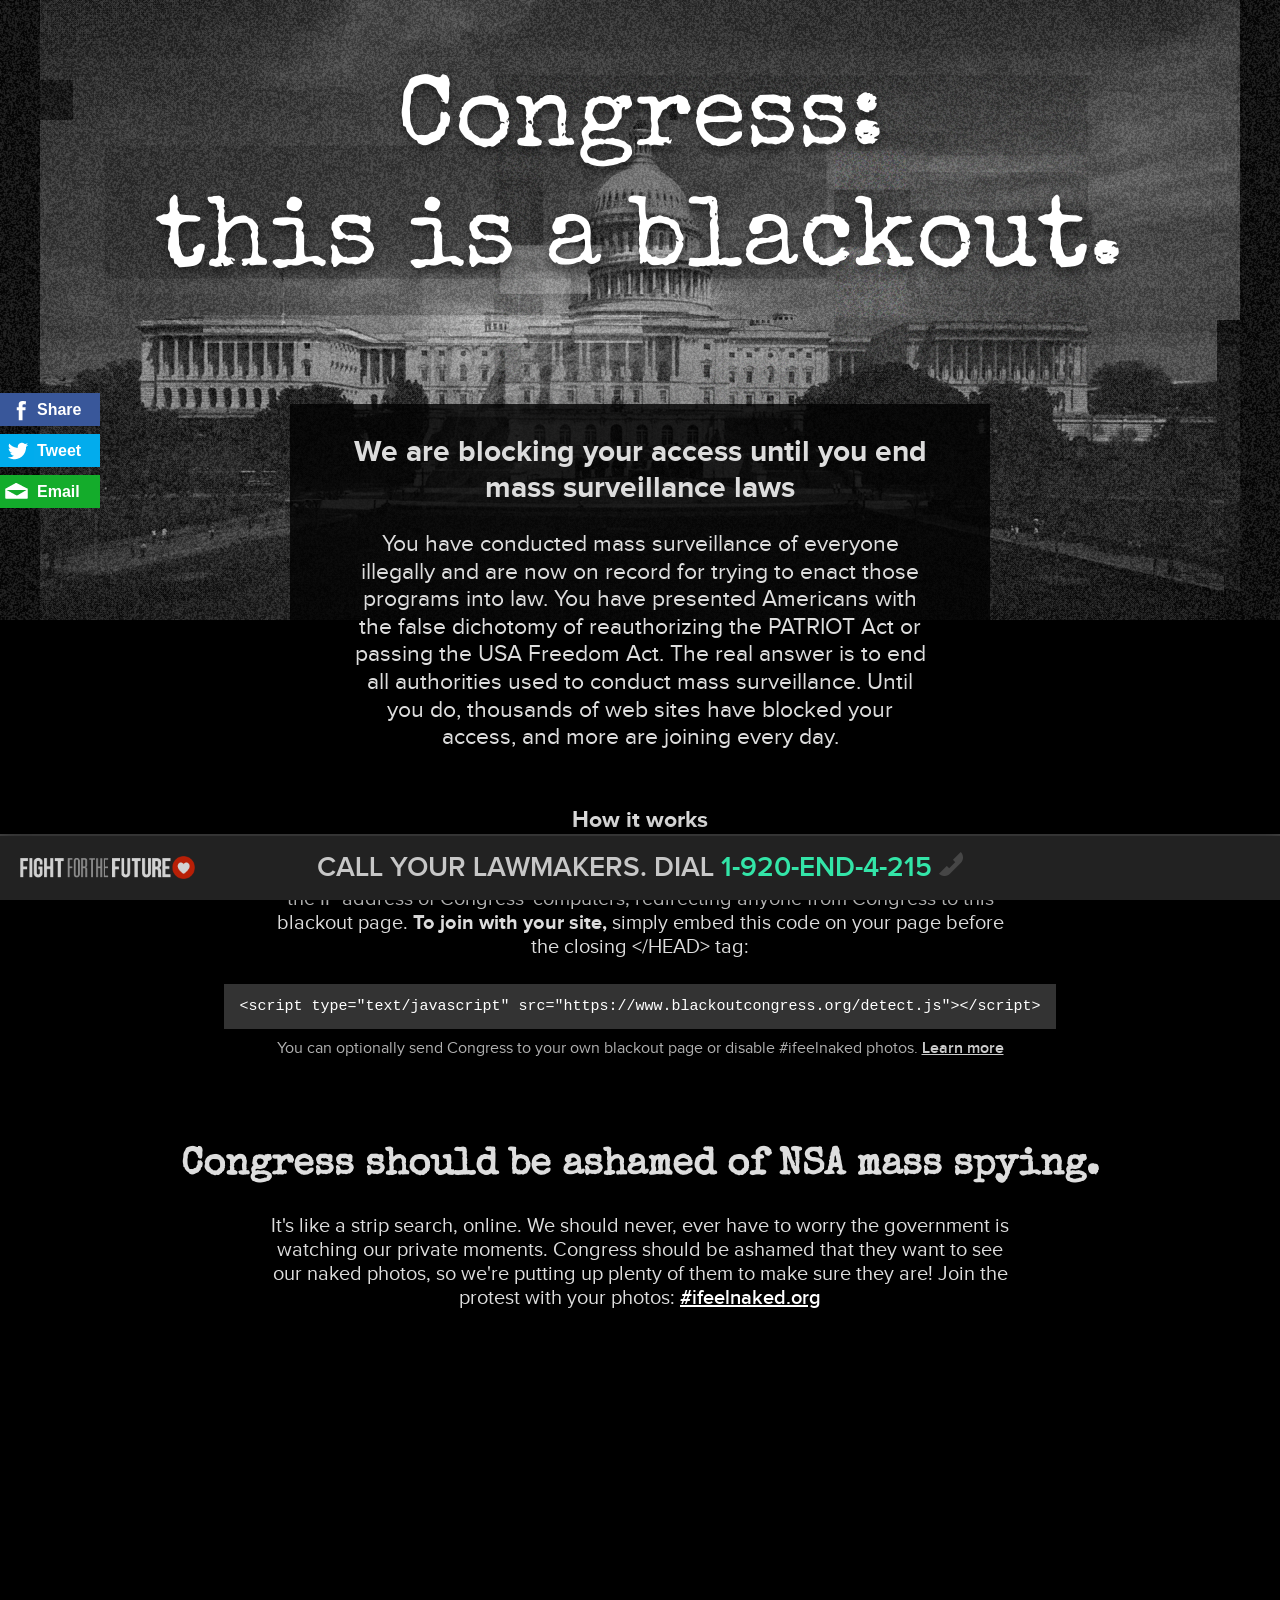
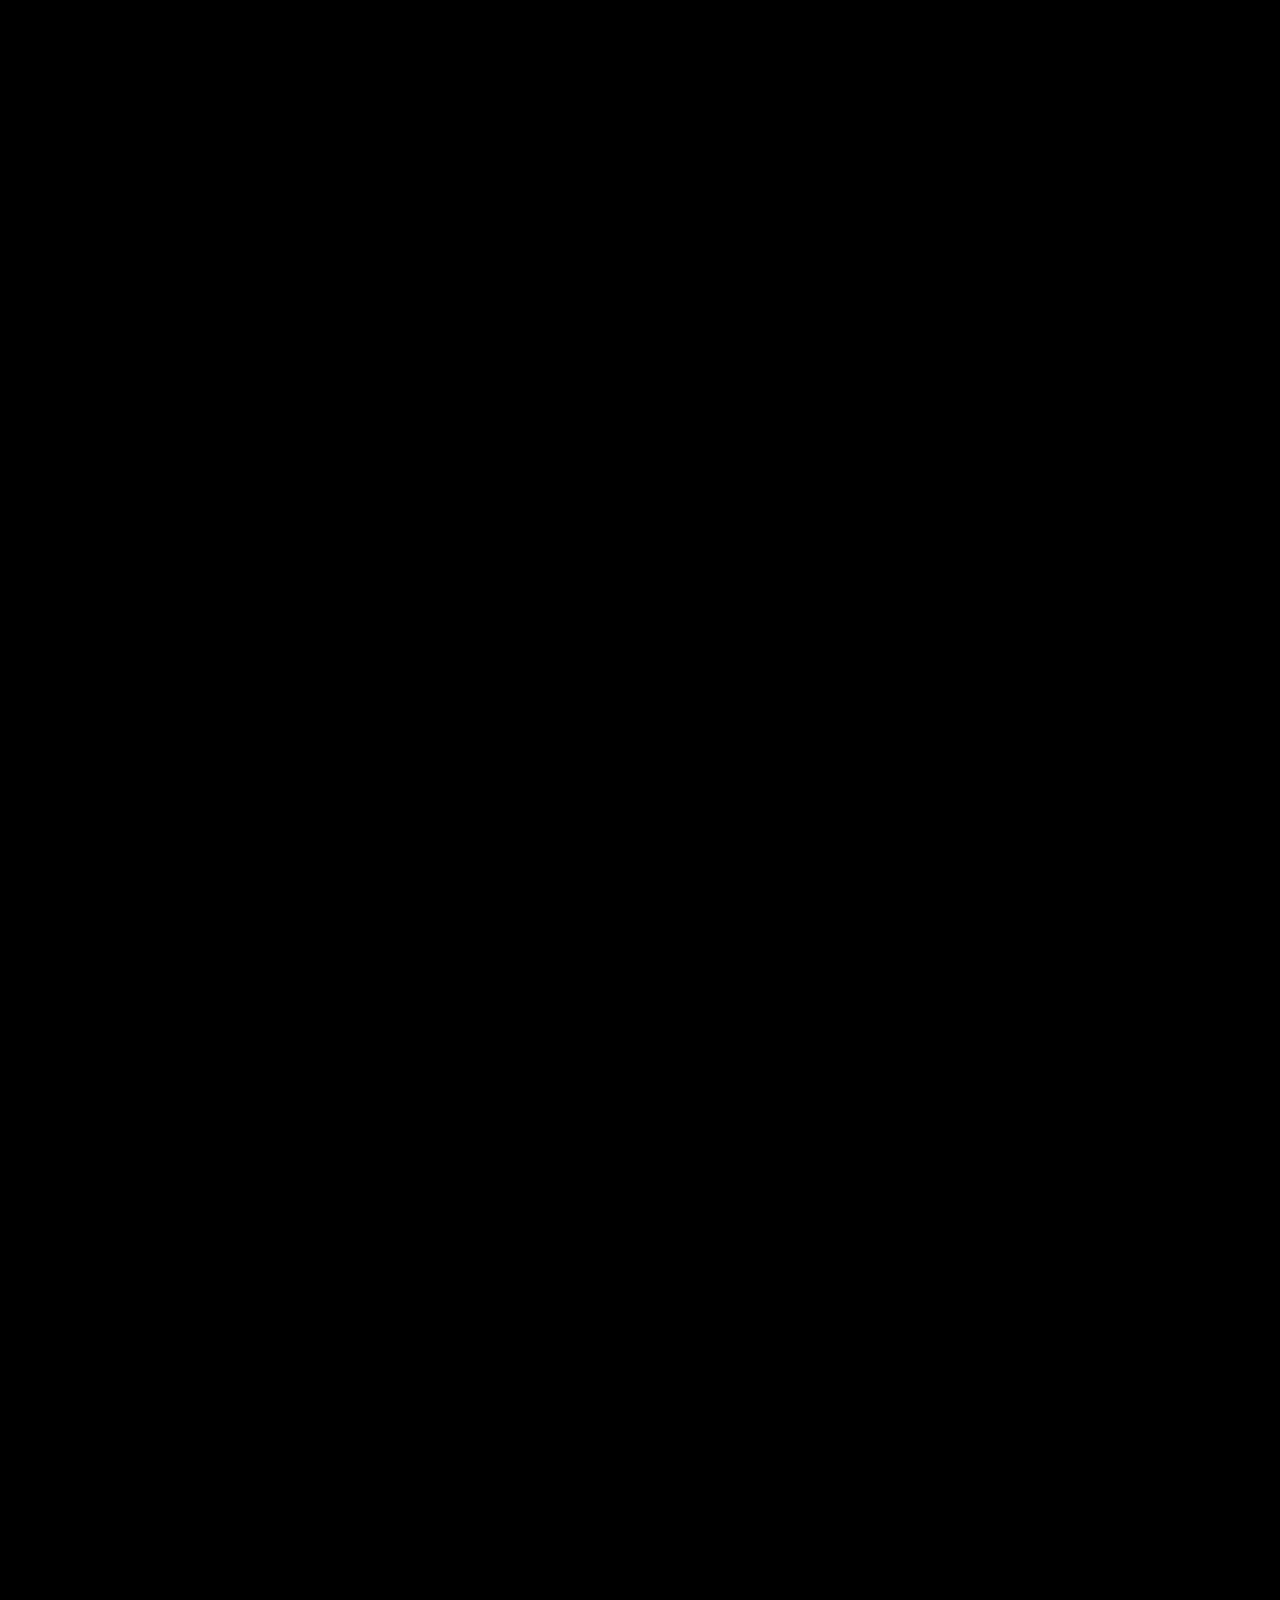
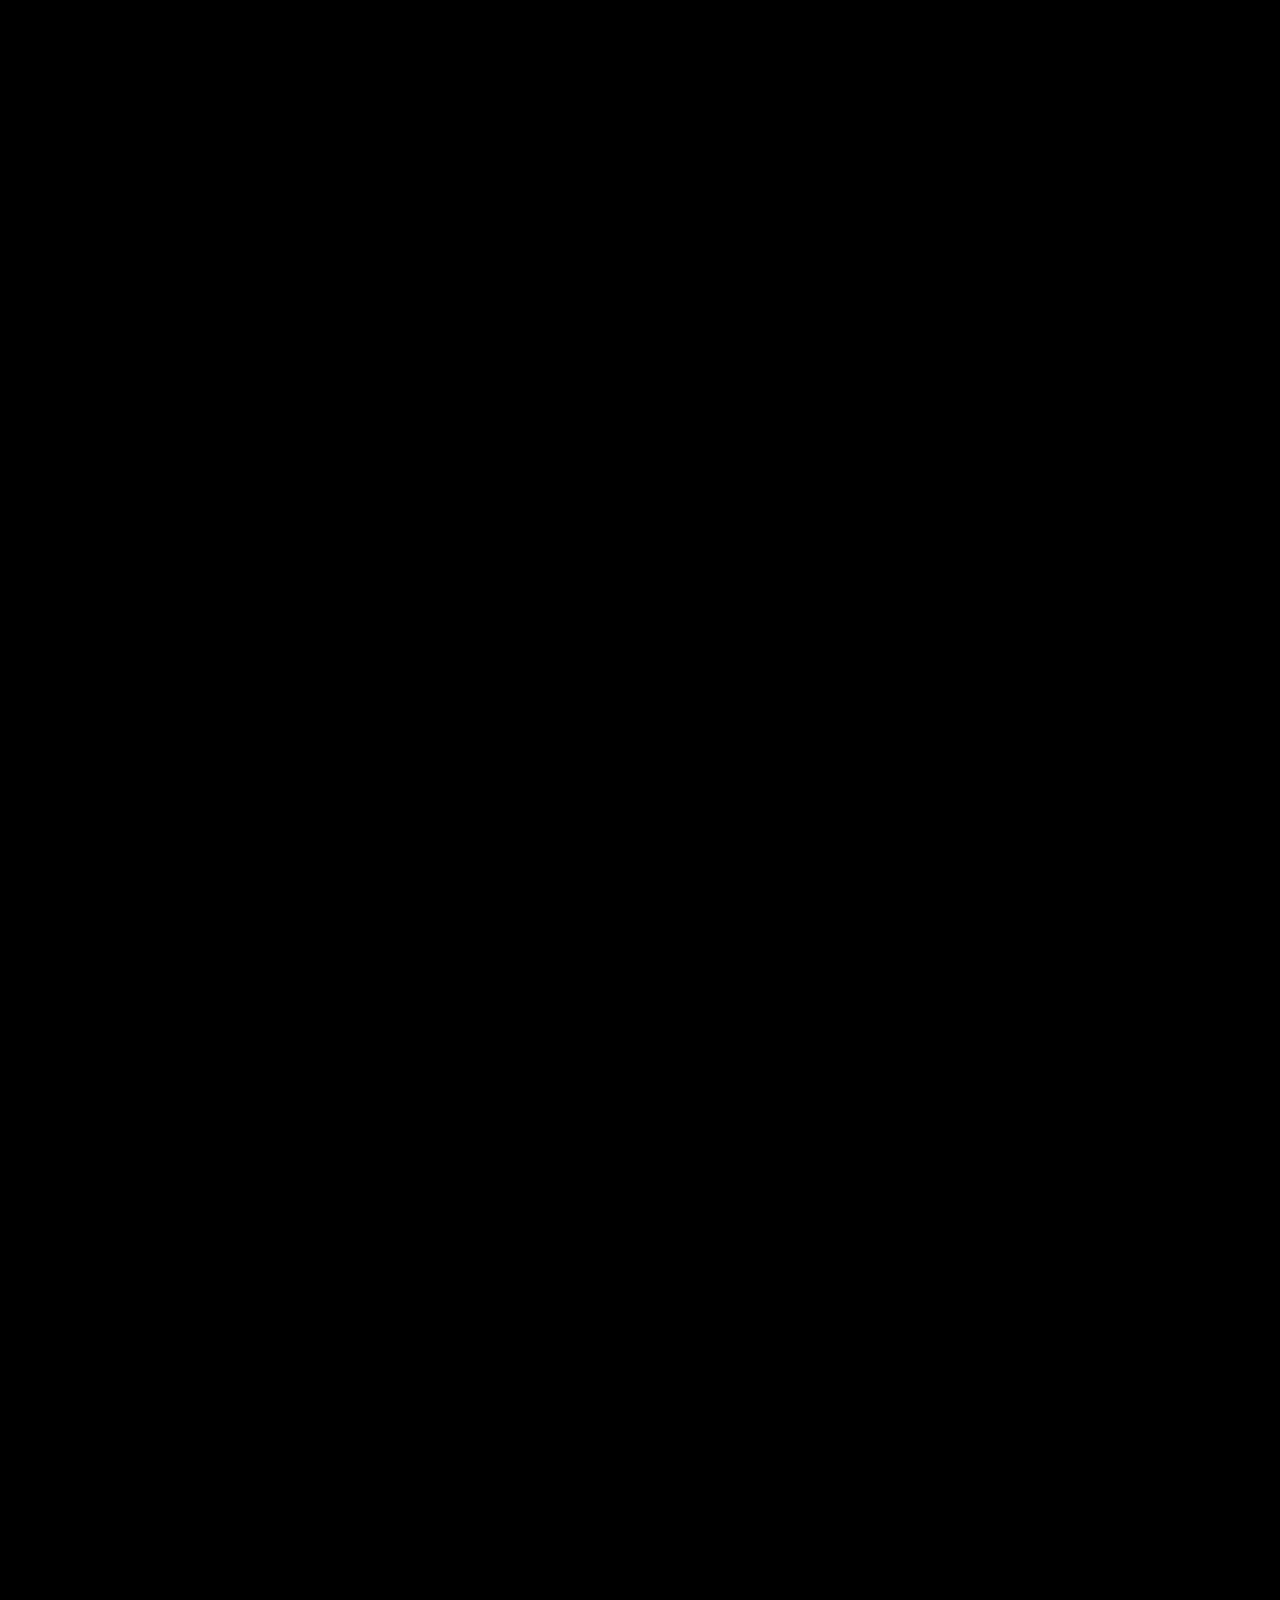
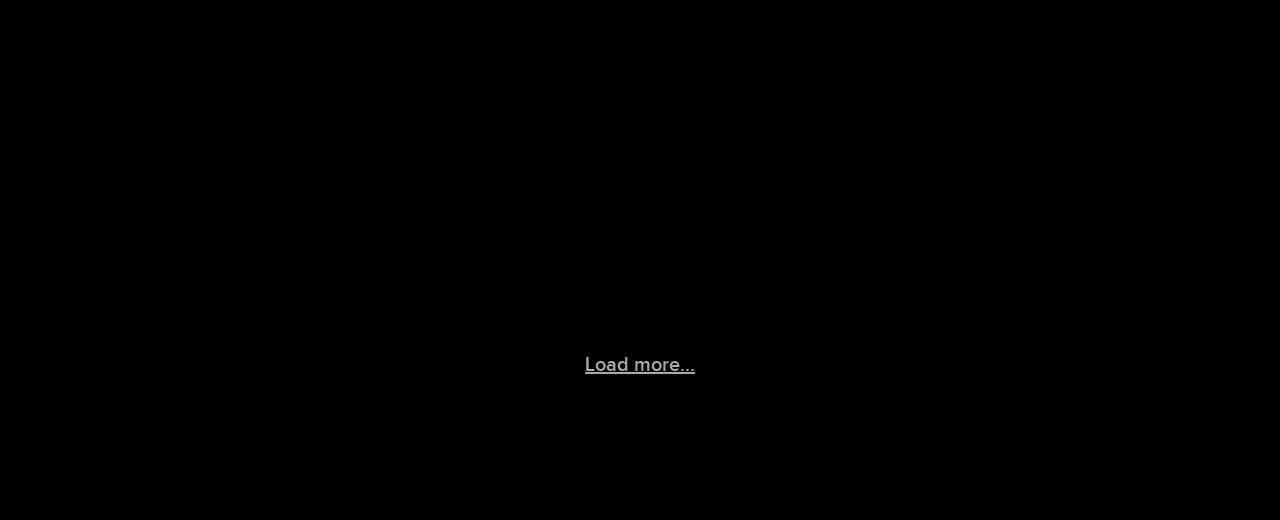
==== commit ea0c6fe0: "instructions tweeak" ====
--- a/index.html
+++ b/index.html
@@ -83,8 +83,8 @@
     </p>
     <blockquote>&lt;script type="text/javascript" src="https://www.blackoutcongress.org/detect.js">&lt;/script></blockquote>
     <p class="small">
-        You can also send Congress to your own blackout page.
-        <a href="https://github.com/fightforthefuture/breakcongressinternet/blob/gh-pages/README.md" target="_blank">Learn about customization and testing!</a>
+        You can optionally send Congress to your own blackout page or disable #ifeelnaked photos.
+        <a href="https://github.com/fightforthefuture/breakcongressinternet/blob/gh-pages/README.md" target="_blank">Learn more</a>
     </p>
     <div id="nakedpics">
         <h4>Congress should be ashamed of NSA mass spying.</h4>
--- a/css/breakcongress.css
+++ b/css/breakcongress.css
@@ -183,6 +183,10 @@
     font-size: 14px;
     margin-bottom: 20px;
     visibility: hidden;
+    opacity: .8;
+}
+#leaderboard_link:hover {
+    opacity: 1;
 }
 h1 {
     color: white;
@@ -242,8 +246,10 @@
     margin-bottom: 25px;
 }
 p.small {
+    padding-left: 0px;
+    padding-right: 0px;
     margin-top: 10px;
-    font-size: 17px;
+    font-size: 16px;
     opacity: .8;
 }
 blockquote {
@@ -517,7 +523,7 @@
     color: #ff4e52;
 }
 .modal .explanation .example {
-    /*background: #ededed url(../images/modal_background.png) left top repeat-x;*/
+    background: #ededed;
     padding: 20px 15px 25px 15px;
     font-size: 17px;
     color: #686868;
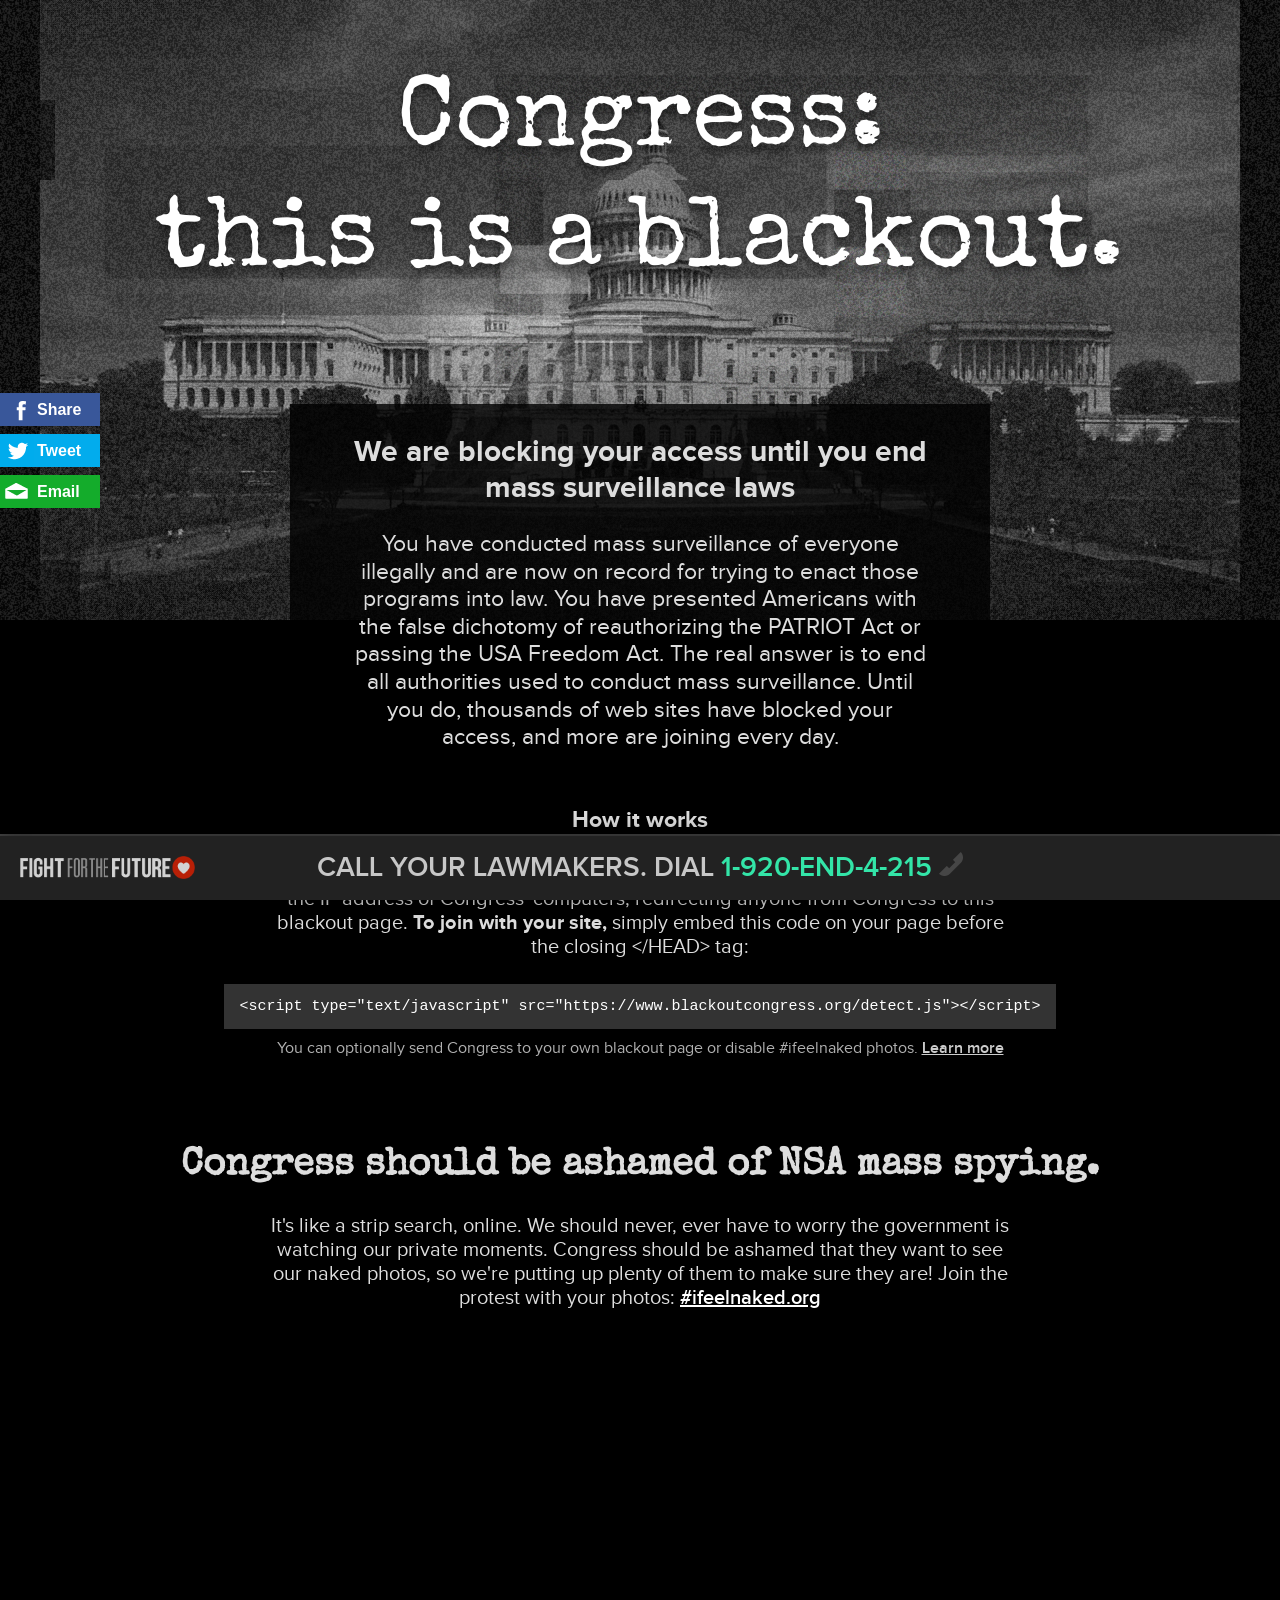
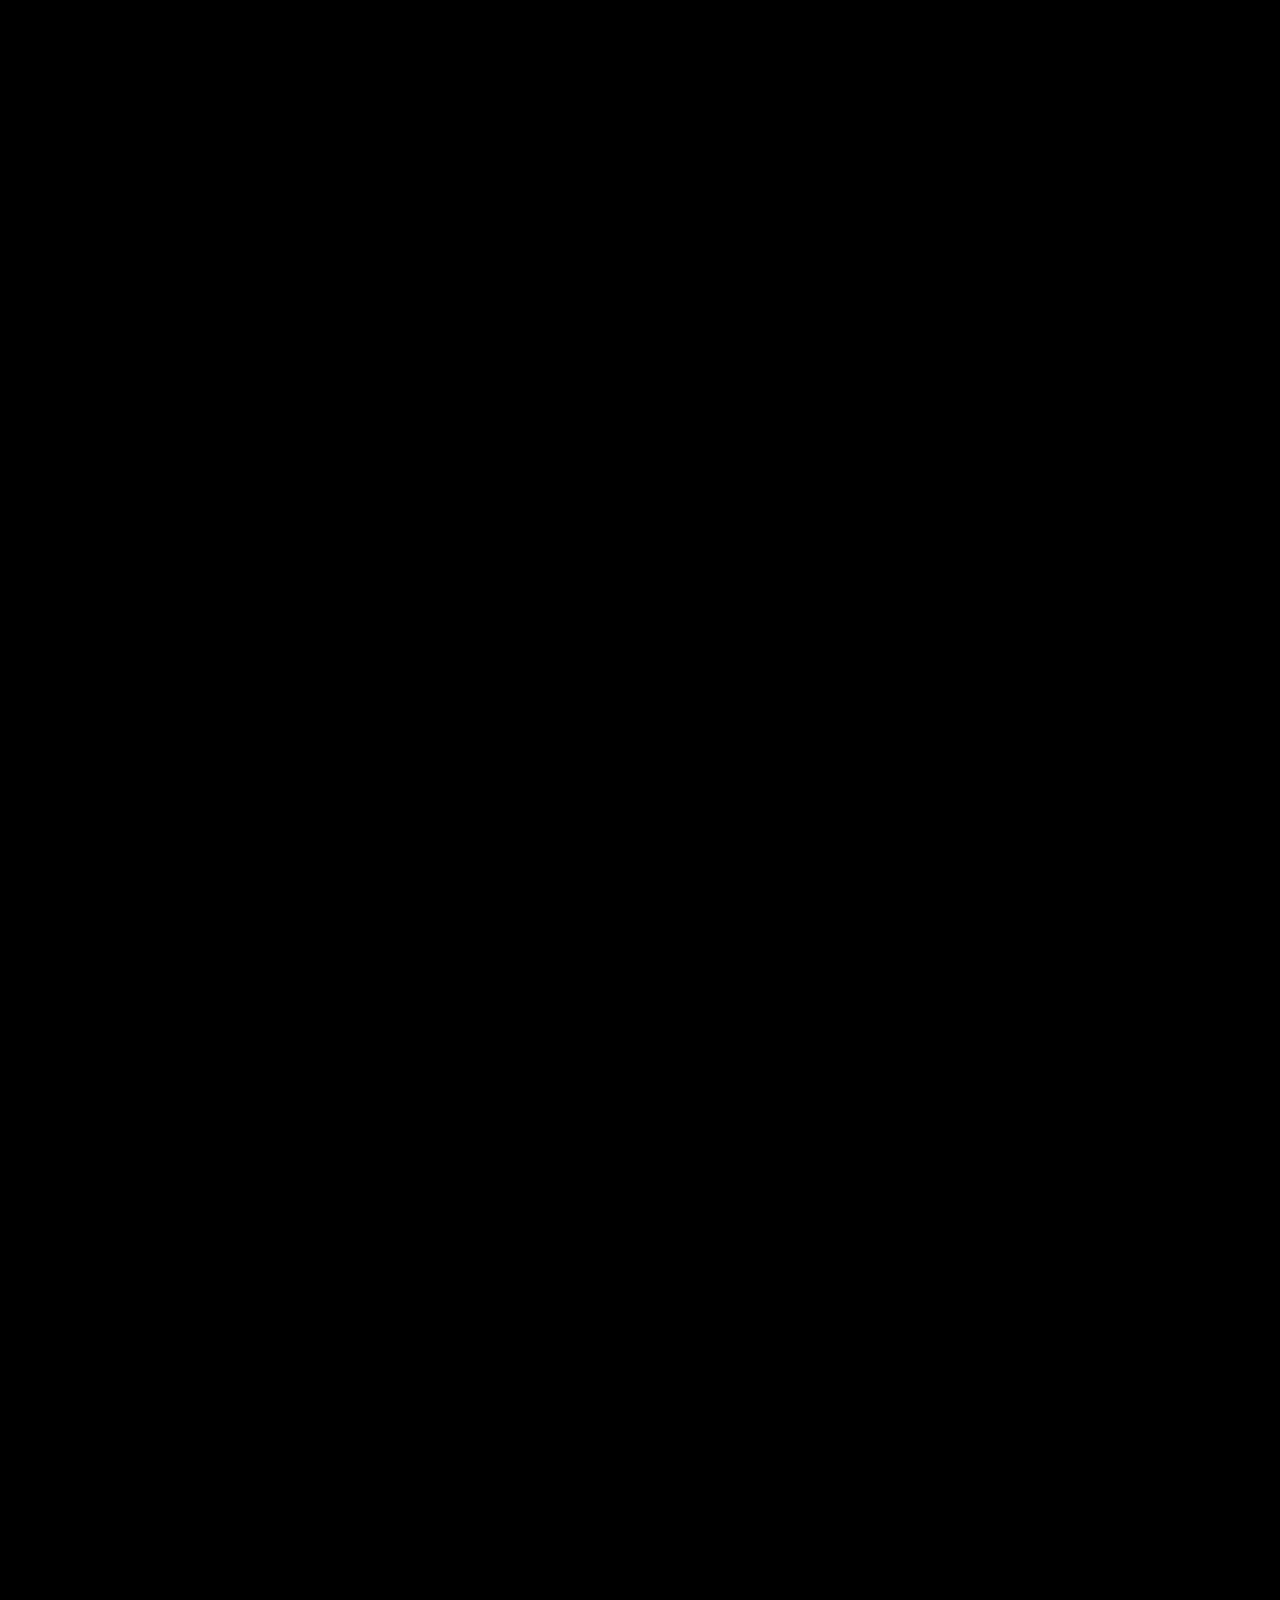
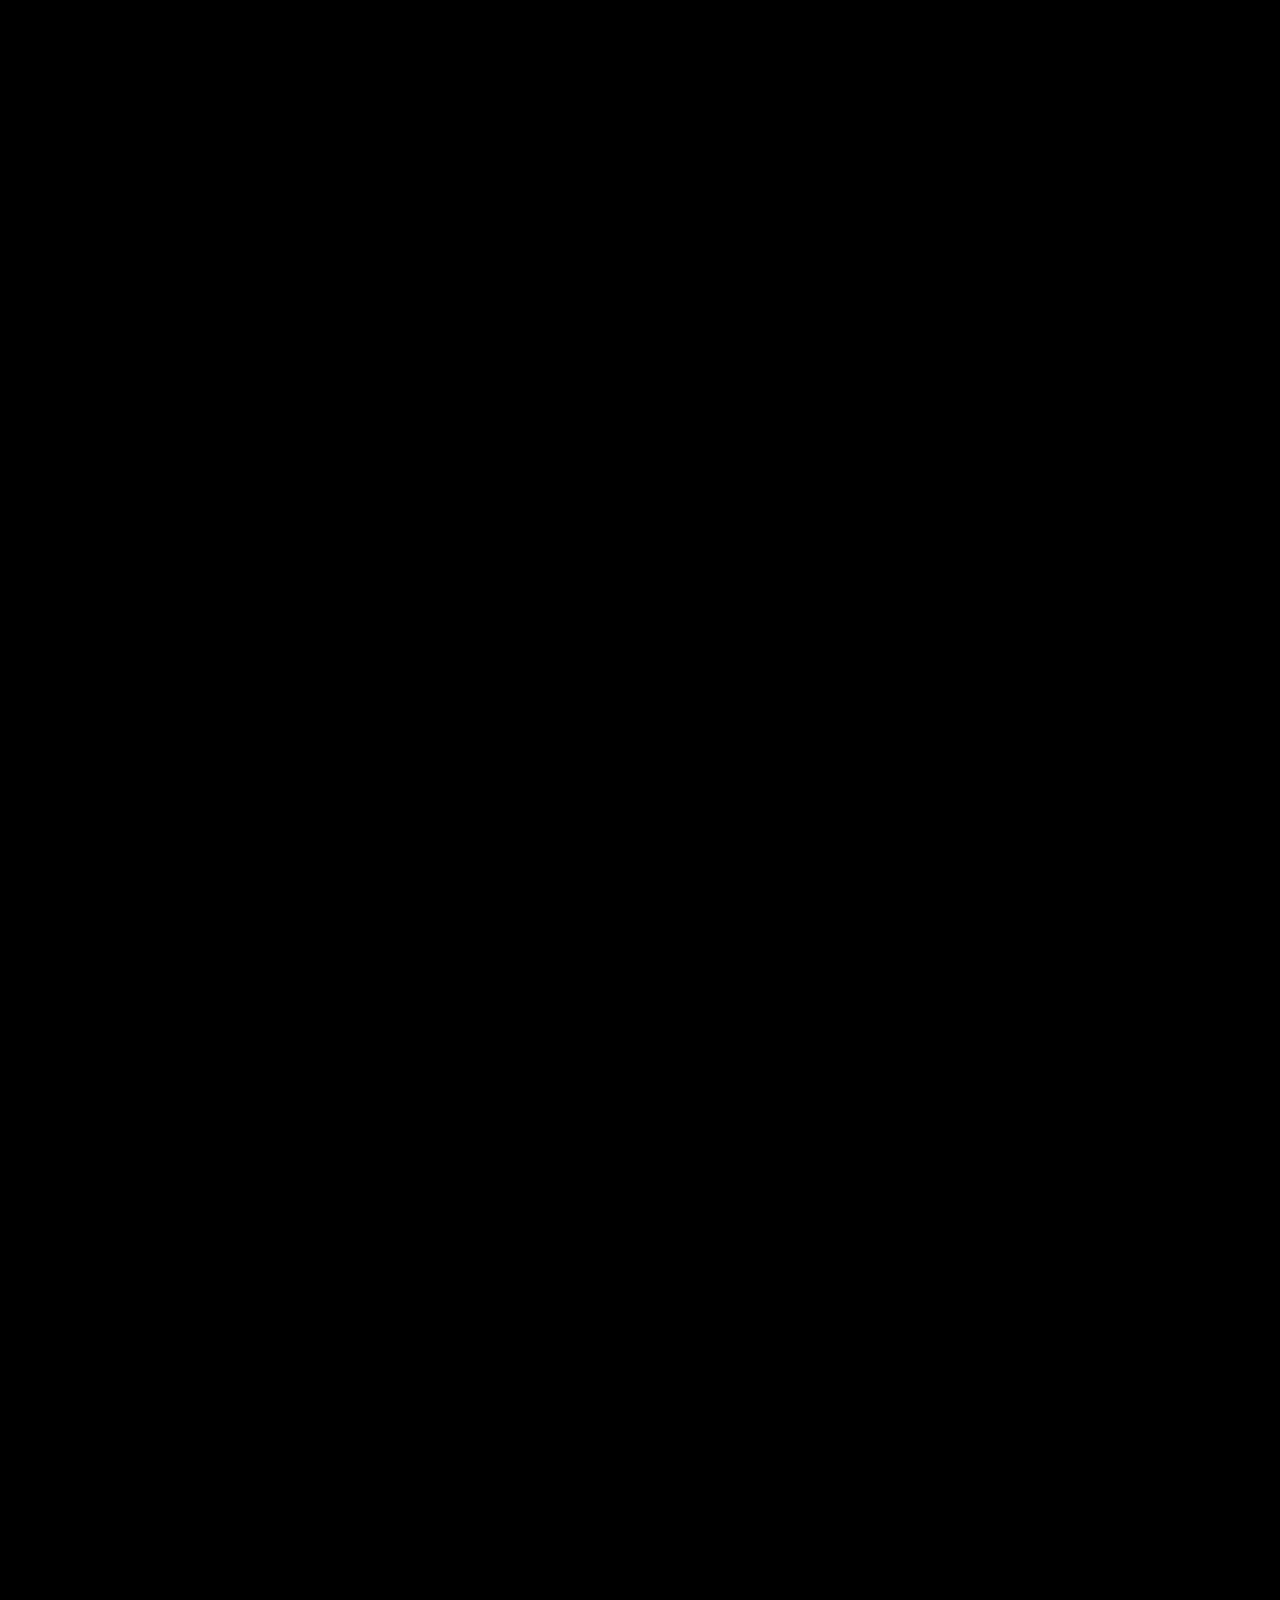
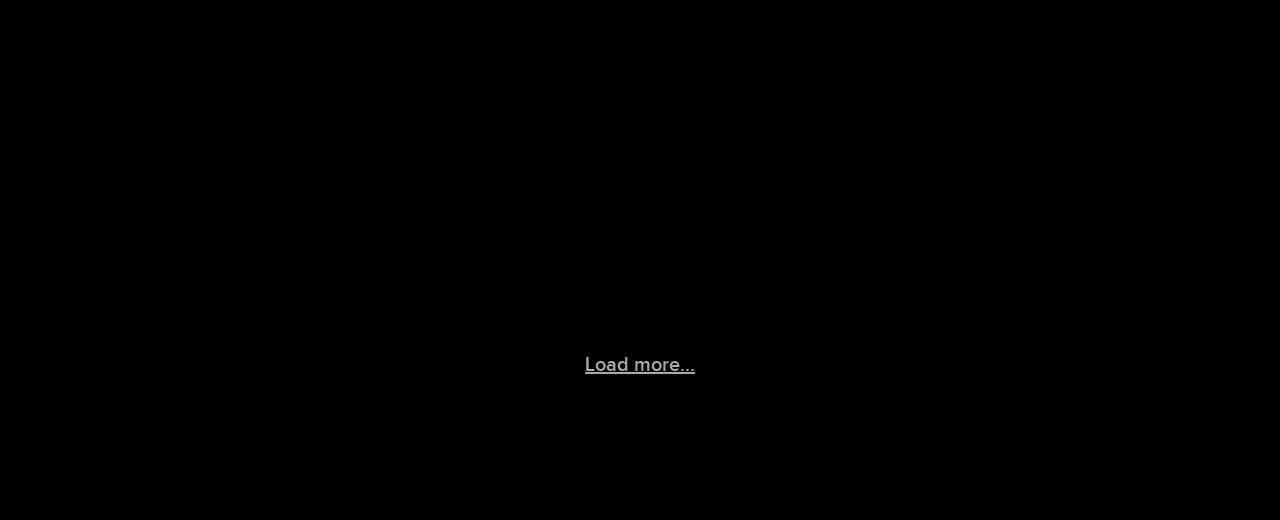
==== commit 92e5be94: "no iframes, jerks." ====
--- a/index.html
+++ b/index.html
@@ -4,7 +4,7 @@
 
 <meta charset="utf-8"> 
 <script type="text/javascript">var _sf_startpt=(new Date()).getTime()</script>
-
+<meta http-equiv="X-Frame-Options" content="deny">
 <title>Blackout Congress.</title>
 <link rel="stylesheet" type="text/css" href="css/breakcongress.css"/>
 <meta name="viewport" content="width=1200"/>
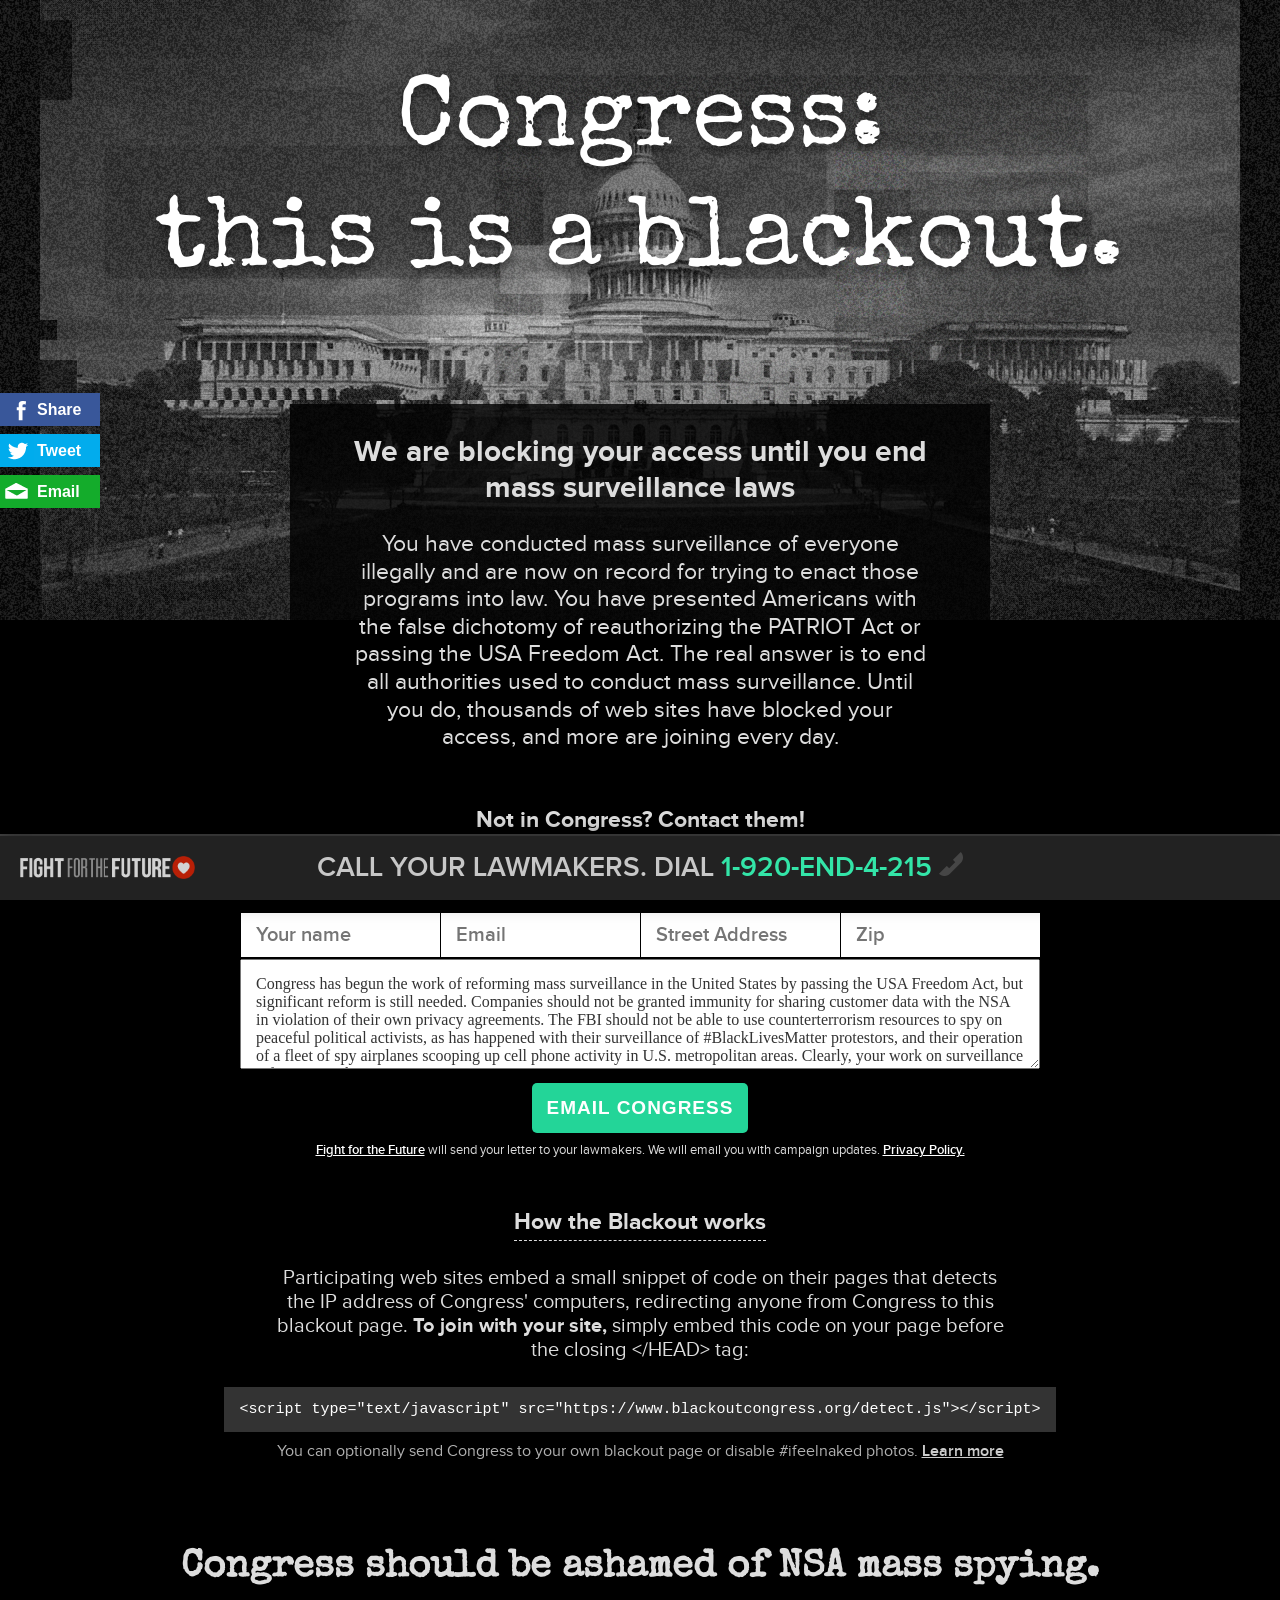
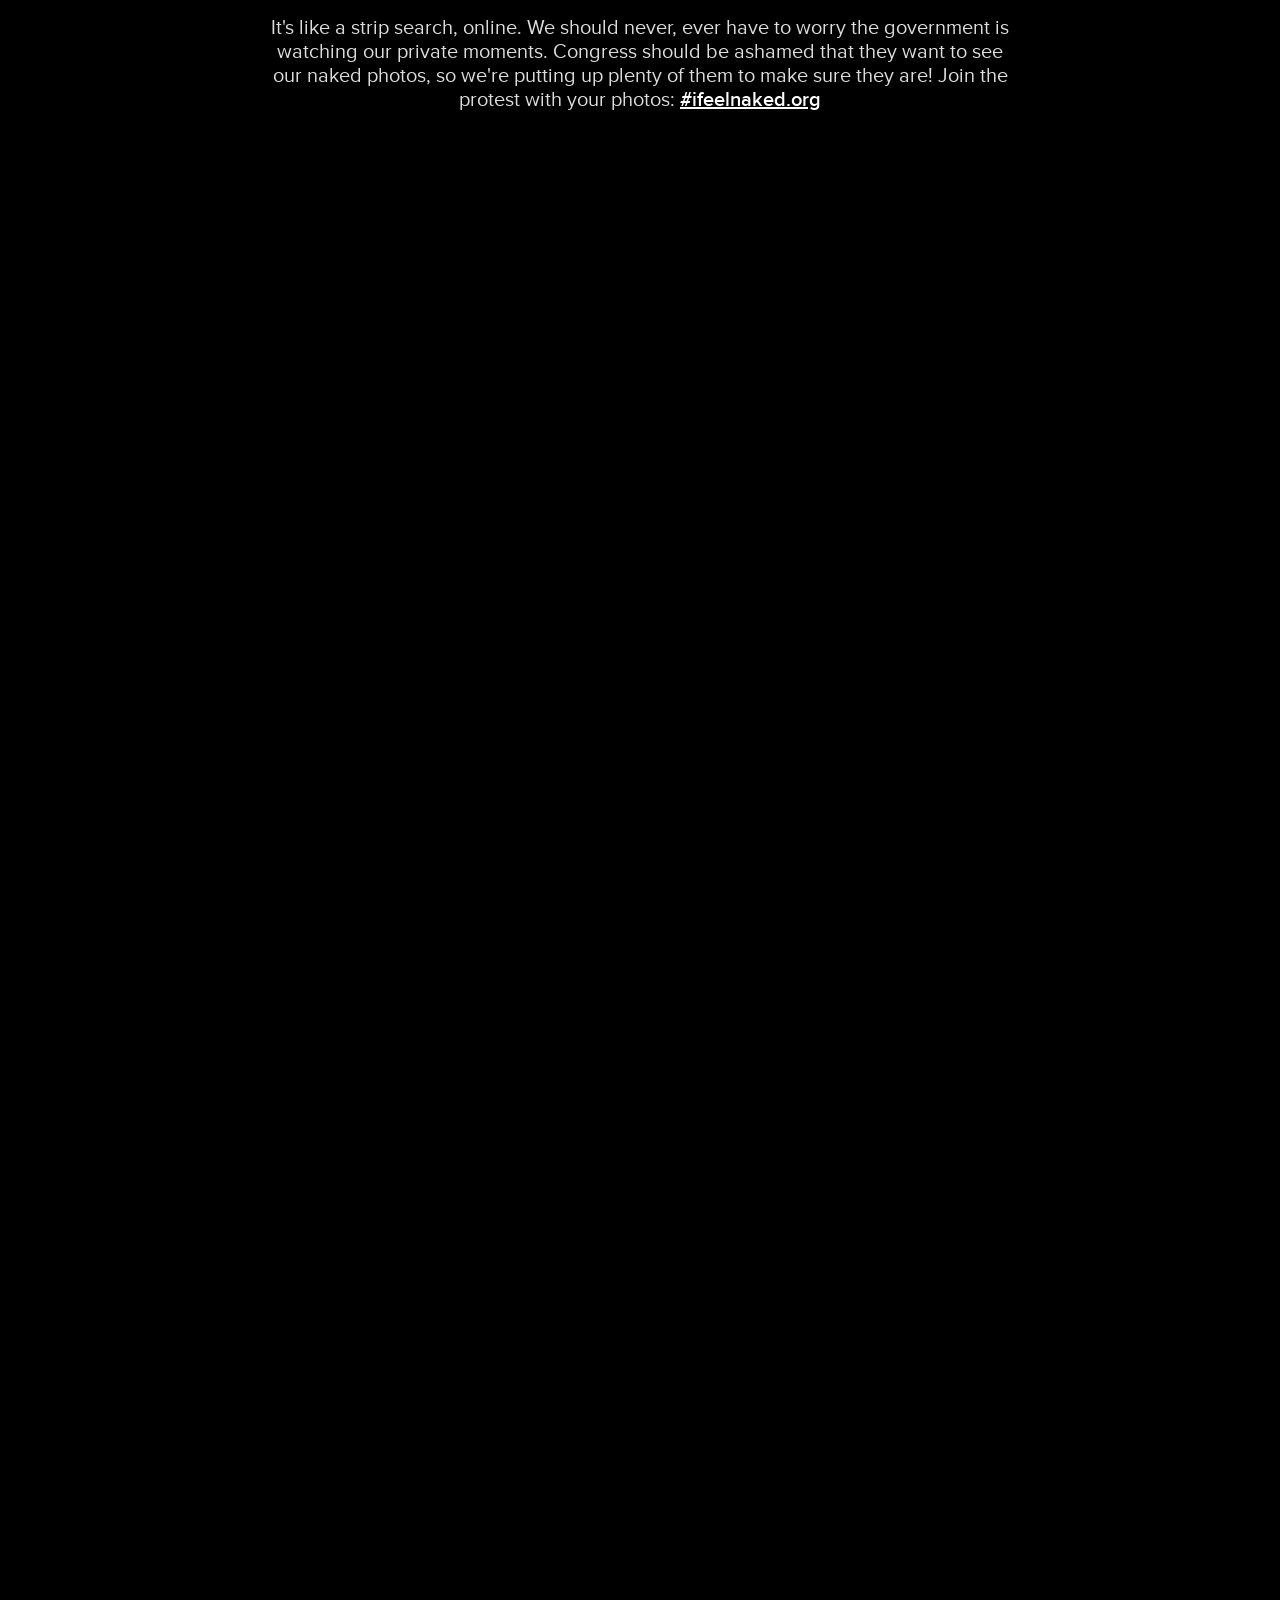
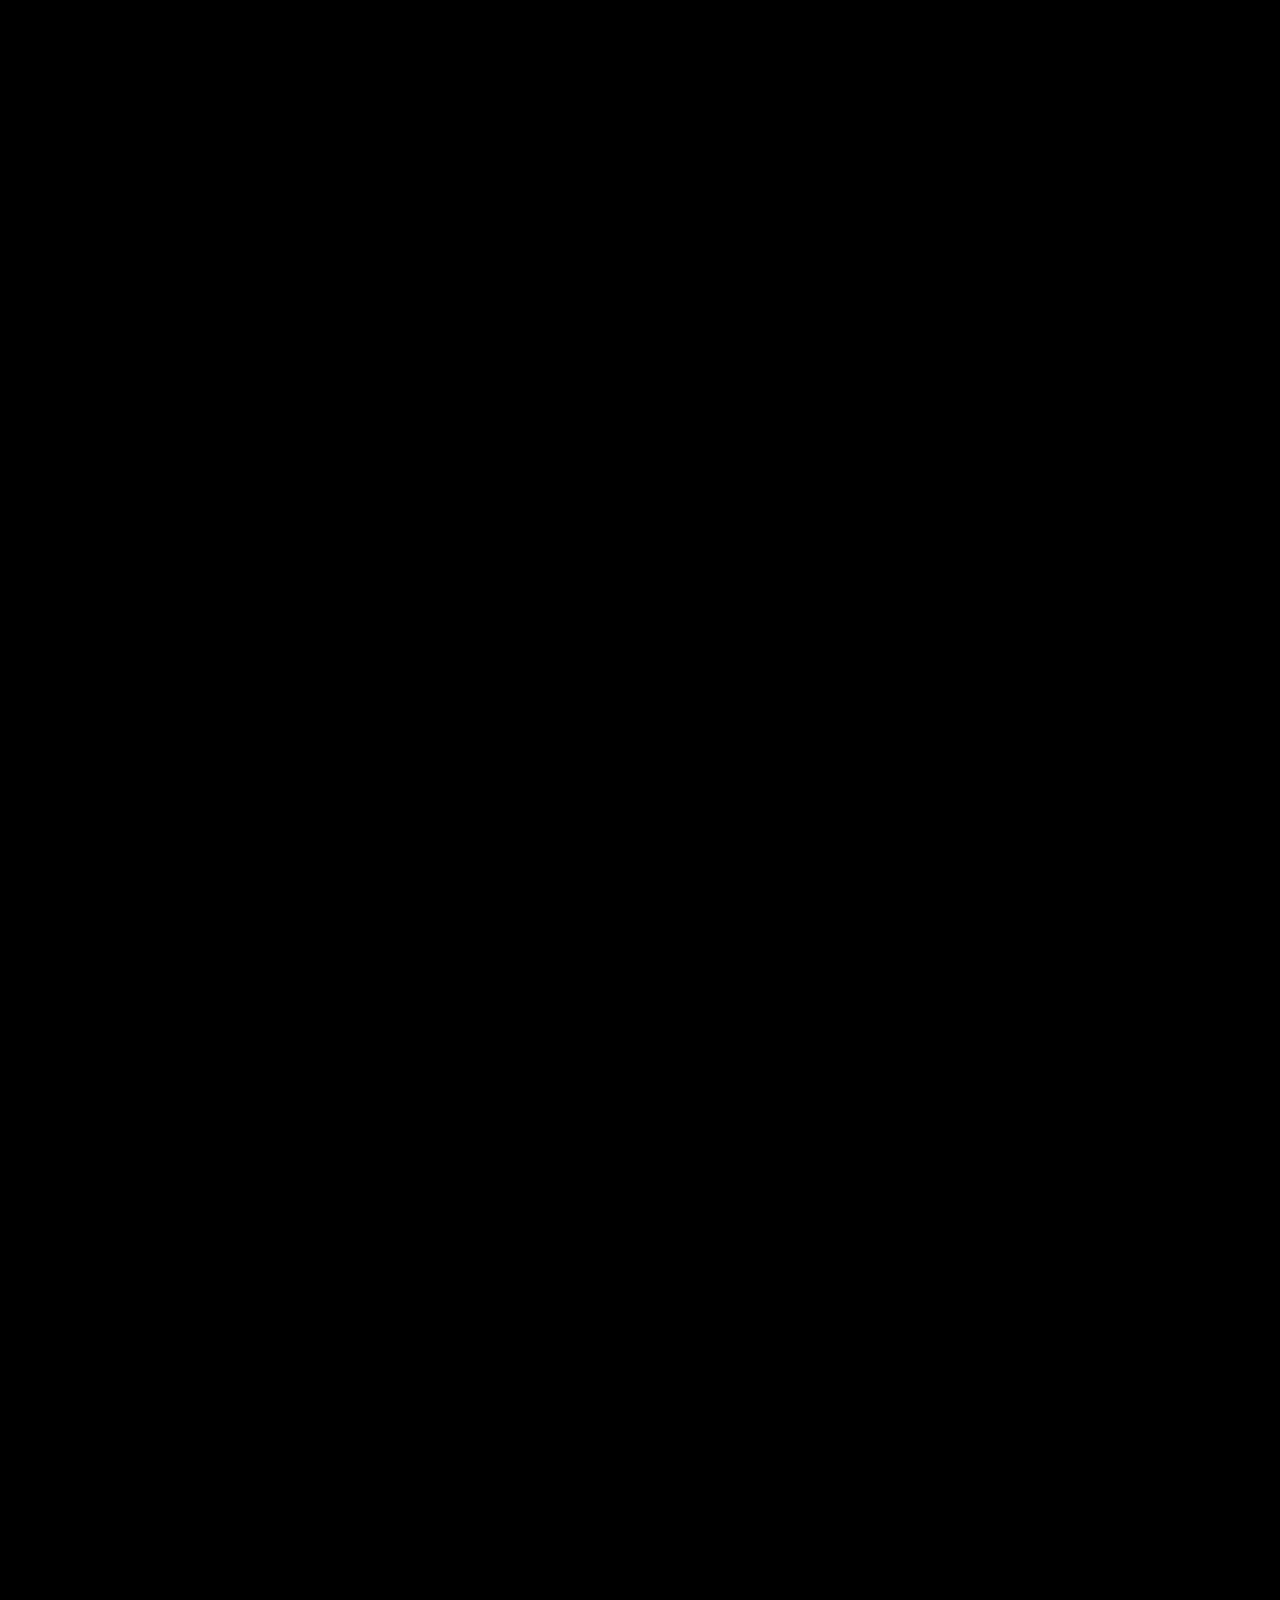
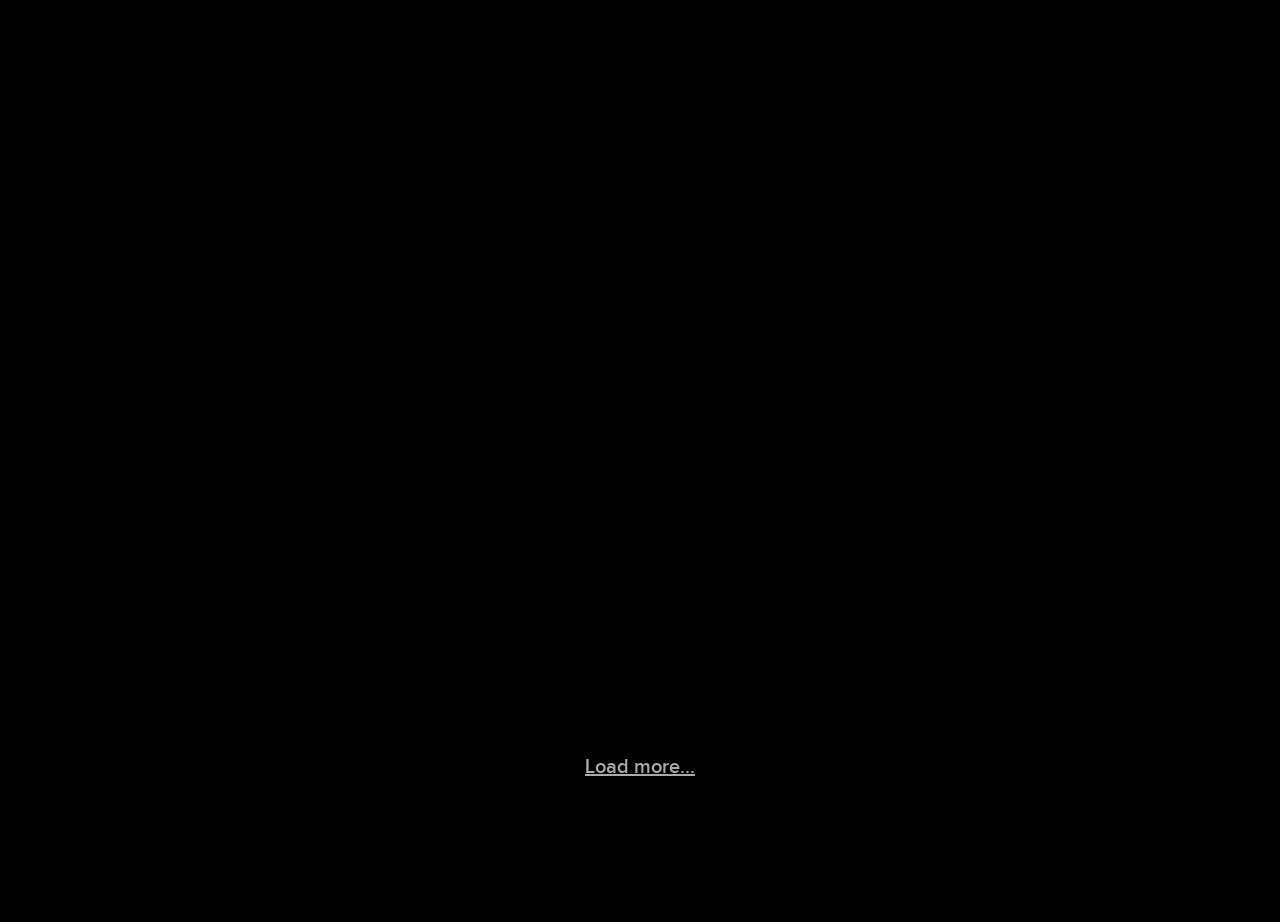
==== commit 77c46feb: "added contact congress action" ====
--- a/index.html
+++ b/index.html
@@ -72,7 +72,33 @@
             every day.
         </p>
     </div>
-    <h3>How it works</h3>
+    <h3>Not in Congress? Contact them!</h3>
+    <p>
+        Congress needs to hear from everyone. Surveillance reform is only just beginning.
+    </p>
+    <div id="fields" style="display: block;">
+        <form id="email_form" method="post">
+            <input id="cta_first_name" type="text" placeholder="Your name"/><input id="cta_email" type="text" placeholder="Email"/><input id="cta_street_address" type="text" placeholder="Street Address"/><input id="cta_postcode" type="text" placeholder="Zip" class="right"/>
+            <textarea id="action_comment">Congress has begun the work of reforming mass surveillance in the United States by passing the USA Freedom Act, but significant reform is still needed. Companies should not be granted immunity for sharing customer data with the NSA in violation of their own privacy agreements. The FBI should not be able to use counterterrorism resources to spy on peaceful political activists, as has happened with their surveillance of #BlackLivesMatter protestors, and their operation of a fleet of spy airplanes scooping up cell phone activity in U.S. metropolitan areas. Clearly, your work on surveillance reform is just beginning.
+
+Please overturn Executive Order 12333 and Section 702 of the Foreign Intelligence Surveillance Act. These laws have been abused by the government to engage in the unconstitutional mass surveillance of hundreds of millions of innocent civilians.
+
+Also, three representatives in the House have put forth amendments that would limit mass surveillance. Thomas Massie introduced an amendment that would prevent the government from weakening encryption standards. Ted Poe proposed an amendment to block the government from requiring companies to insert surveillance "backdoors" into their communications software. Jared Polis proposed an amendment to block the DEA from engaging in bulk collection under its subpoena authority. I urge you to support all of these efforts, and to take your own initiative to reign in the surveillance state.</textarea>
+            <button id="cta_email" type="submit">Email Congress</button>
+        </form>
+        <p class="disclosure">
+            <a href="https://www.fightforthefuture.org" target="_blank">Fight for the Future</a> will send
+            your letter to your lawmakers. We will email you with campaign updates.
+            <a href="https://www.fightforthefuture.org/privacy" target="_blank">Privacy Policy.</a>
+        </p>
+    </div>
+    <div id="cta_thanks" style="display: none;">
+        <p><strong>Thanks! Please share this page.</strong></p>
+        <a class="social facebook" href="#">Share</a>
+        <a class="social twitter" href="#">Tweet</a>
+        <br/><br/>
+    </div>
+    <h3>How the Blackout works</h3>
     <p>
         Participating web sites embed a small snippet of code on their pages
         that detects the IP address of Congress' computers, redirecting anyone
@@ -131,6 +157,58 @@
     <a href="https://www.fightforthefuture.org" target="_blank"><img class="logo" src="/images/fftf_logo.png"/></a>
     <a class="call" href="https://www.sunsetthepatriotact.com/?call=1" target="_blank">Call your lawmakers. Dial <em>1-920-END-4-215</em> <img src="/images/phone_icon.png"/></a>
 </div>
+
+
+<div class="overlay invisible" id="thanks_modal">
+    <div class="gutter">
+        <div class="modal">
+            <a class="close lite"></a>
+            <div class="explanation">
+                <p>
+                    <strong id="call_heading">Awesome! Now, can you call Congress?</strong><br/>
+                    Phone calls are even more effective than emails.
+                    Enter your phone number and we'll call your phone and connect
+                    you to your reps. We'll tell you what to say on the next step.
+                </p>
+                <div class="example">
+                    <form action="https://call-congress.fightforthefuture.org/submit" method="post">
+                        <input id="call_phone" class="long right" type="text" placeholder="555-555-5555"/>
+                        <button type="submit">Call Congress</button>
+                    </form>
+                    Can't call? Share this page!<br/>
+                    <a class="social facebook" href="#">Share</a>
+                    <a class="social twitter" href="#">Tweet</a>
+                </div>
+
+            </div>
+        </div>
+    </div>
+</div>
+
+<div class="overlay invisible" id="calling_modal">
+    <div class="gutter">
+        <div class="modal">
+            <a class="close lite"></a>
+            <div class="explanation">
+                <p>
+                    <strong>We're calling your phone!</strong>
+                    <br/>
+                    Tell Congress to stop mass surveillance by overturning Section 215
+                    of the Patriot Act and Section 702 of FISA. Tell them that the USA
+                    FREEDOM Act is a fake reform bill that will only create new legal
+                    loopholes to extend NSA spying.
+                </p>
+                <div class="example">
+                    Please share this page!<br/>
+                    <a class="social facebook" href="#">Share</a>
+                    <a class="social twitter" href="#">Tweet</a>
+                </div>
+
+            </div>
+        </div>
+    </div>
+</div>
+
 <script type="text/javascript" src="/js/jquery-2.1.3.min.js"></script>
 <script type="text/javascript" src="/js/breakcongress.js"></script>
 <script type="text/javascript">
--- a/css/breakcongress.css
+++ b/css/breakcongress.css
@@ -262,6 +262,66 @@
 }
 
 
+#fields form {
+    margin: 0px auto;
+    max-width: 800px;
+}
+#fields input {
+    display: inline-block;
+    width: 25%;
+    box-sizing: border-box;
+    border-left: 1px solid #000;
+    border-top: 1px solid #000;
+    border-bottom: 1px solid #000;
+    border-right: 0px none transparent;
+    padding: 10px 15px;
+    font-size: 20px;
+    margin-bottom: 1px;
+    font-weight: 500;
+    font-family: "Proxima Nova";
+}
+#fields textarea {
+    margin-bottom: 10px;
+    width: 100%;
+    height: 110px;
+    box-sizing: border-box;
+    padding: 15px 15px 3px 15px;
+    font-size: 16px;
+    font-family: "Georgia";   
+    color: #333;
+
+}
+
+#fields input.error {
+    background: #ecc;
+}
+#fields button, #cta_thanks button {
+    box-sizing: border-box;
+    height: 50px;
+    border: 0px none transparent;
+    color: white;
+    font-size: 19px;
+    font-weight: bold;
+    letter-spacing: 1px;
+    text-transform: uppercase;
+    border-radius: 5px;
+    padding: 0px 15px;
+    background-color: #23d598;
+    cursor: pointer;
+    margin: 0px 5px;
+}
+#fields button:hover, #cta_thanks button:hover {
+    background-color: #0D9C6F;
+}
+#fields a {
+    font-weight: 500;
+    color: white;
+}
+#fields p.disclosure {
+    margin-top: 10px;
+    font-size: 13px;
+}
+
 #photos {
     margin: 0px auto 25px auto;
     max-width: 1000px;
@@ -519,6 +579,10 @@
     margin: 0px;
     padding: 0px 30px 35px 30px;
 }
+.modal .explanation strong {
+    font-family: "Proxima Nova";
+    font-size: 22px;
+}
 .modal .explanation strong.highlight {
     color: #ff4e52;
 }
@@ -574,6 +638,7 @@
     width: 226px;
     cursor: pointer;
     margin: 3px 0px;
+    font-family: "Proxima Nova";
 }
 .modal .explanation .example button:hover {
     background: #ee3b50;
@@ -593,7 +658,8 @@
     border-bottom: 1px solid #aaa;
     margin-bottom: 5px;
     padding: 10px 15px;
-    font-size: 18px;
+    font-size: 22px;
+    font-family: "Proxima Nova";
 }
 .modal .explanation .example input.long {
     width: 50%;
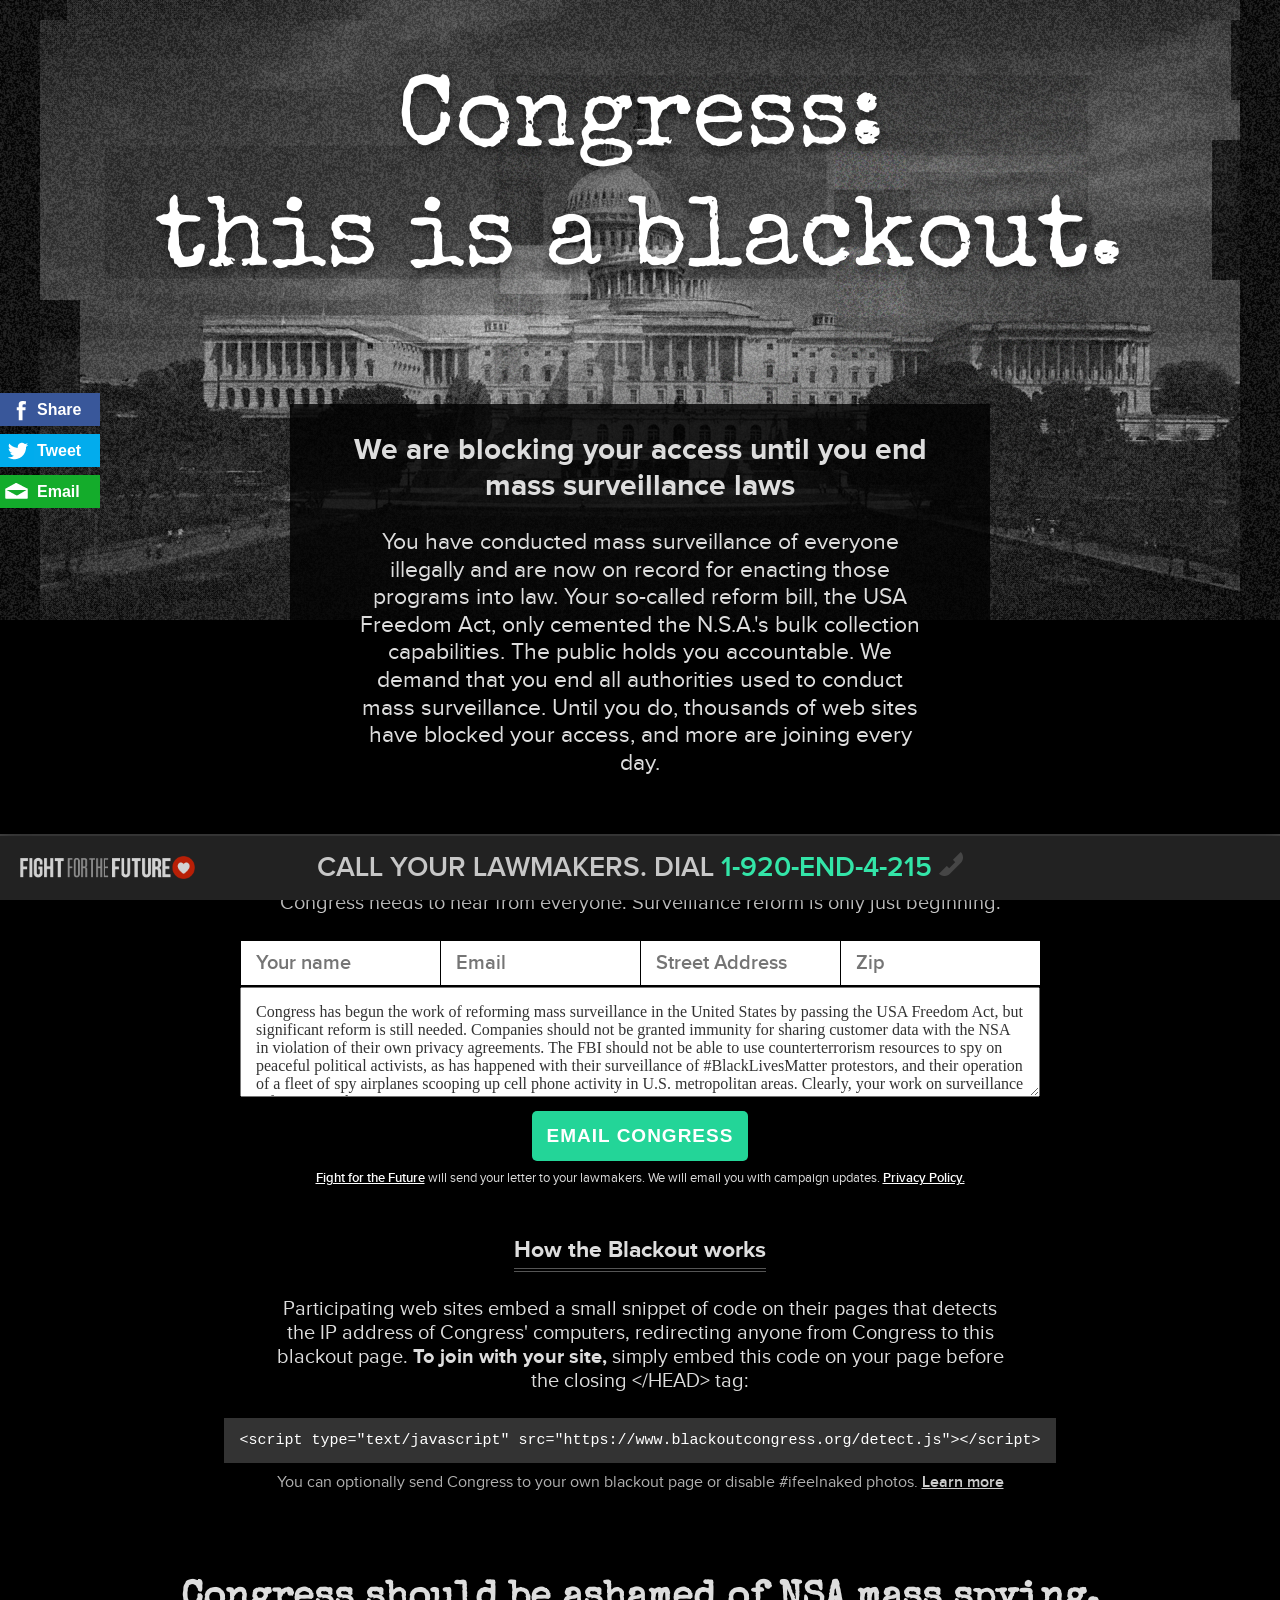
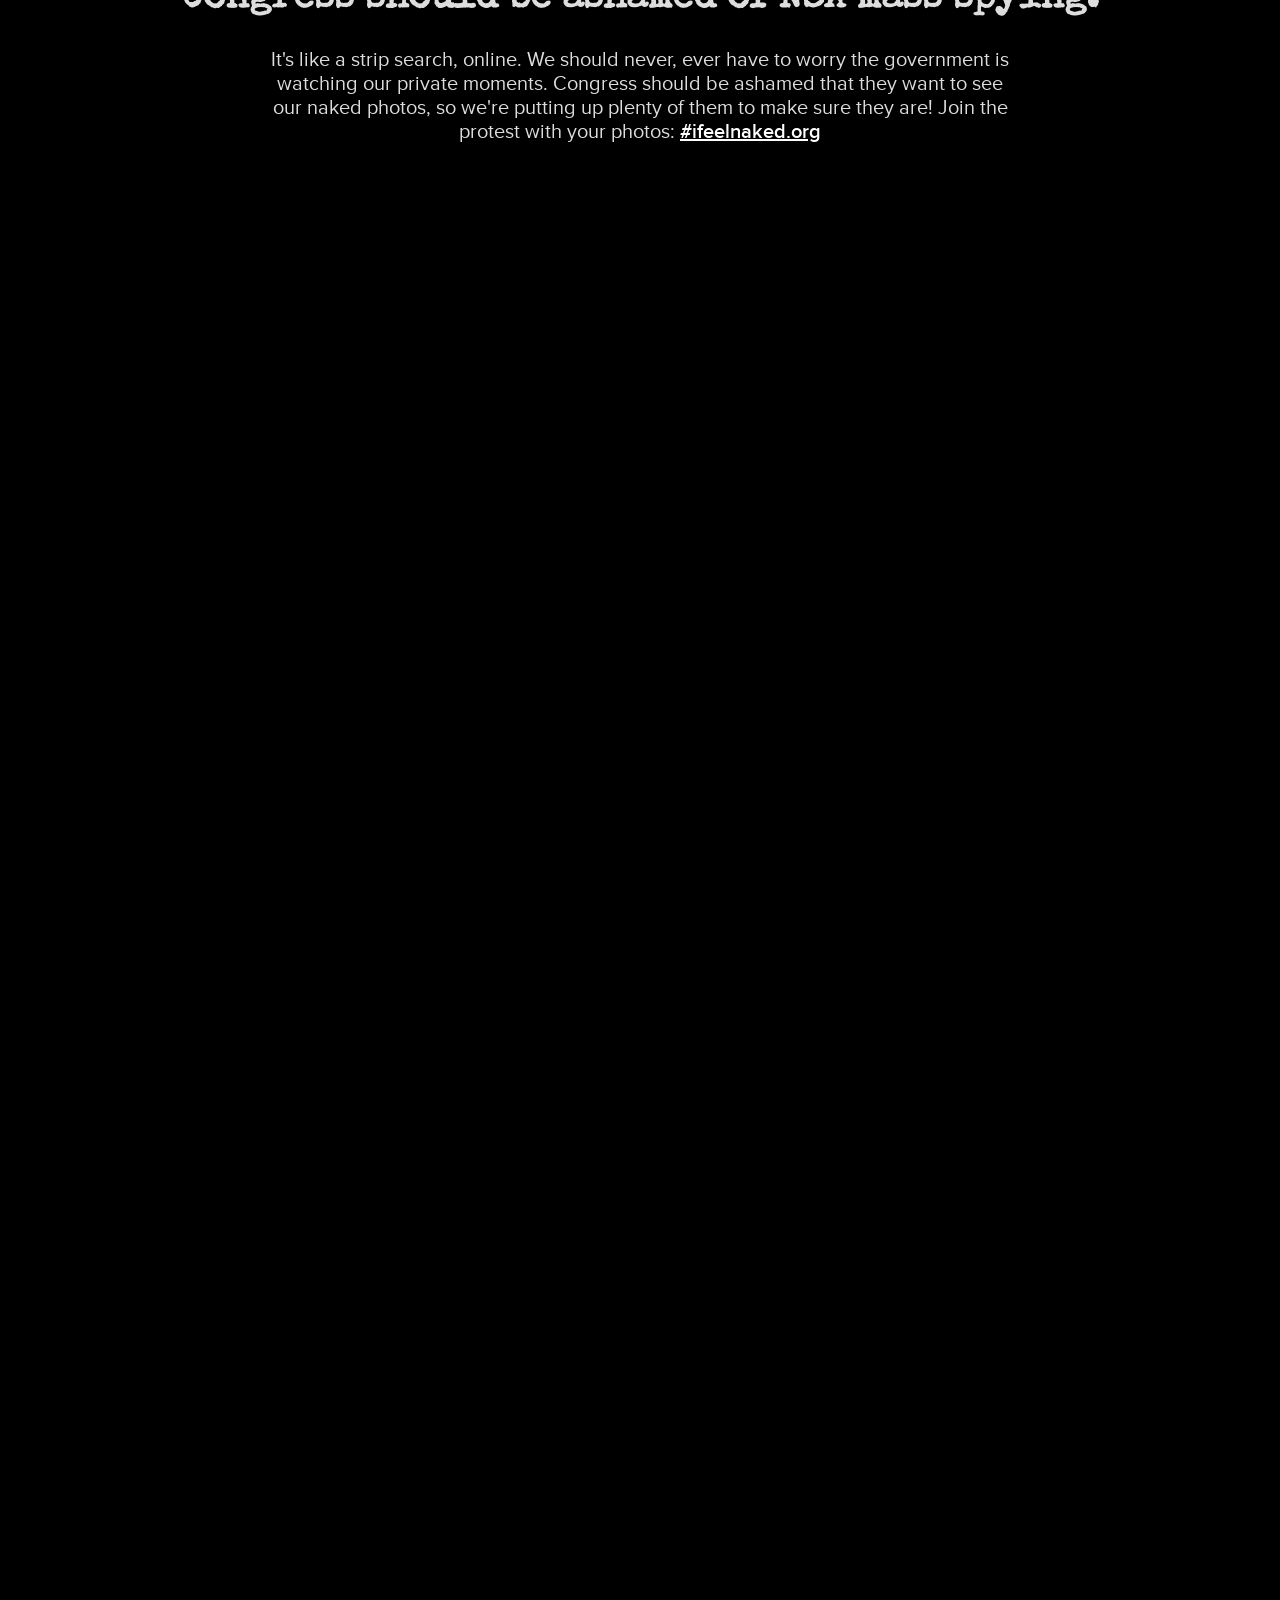
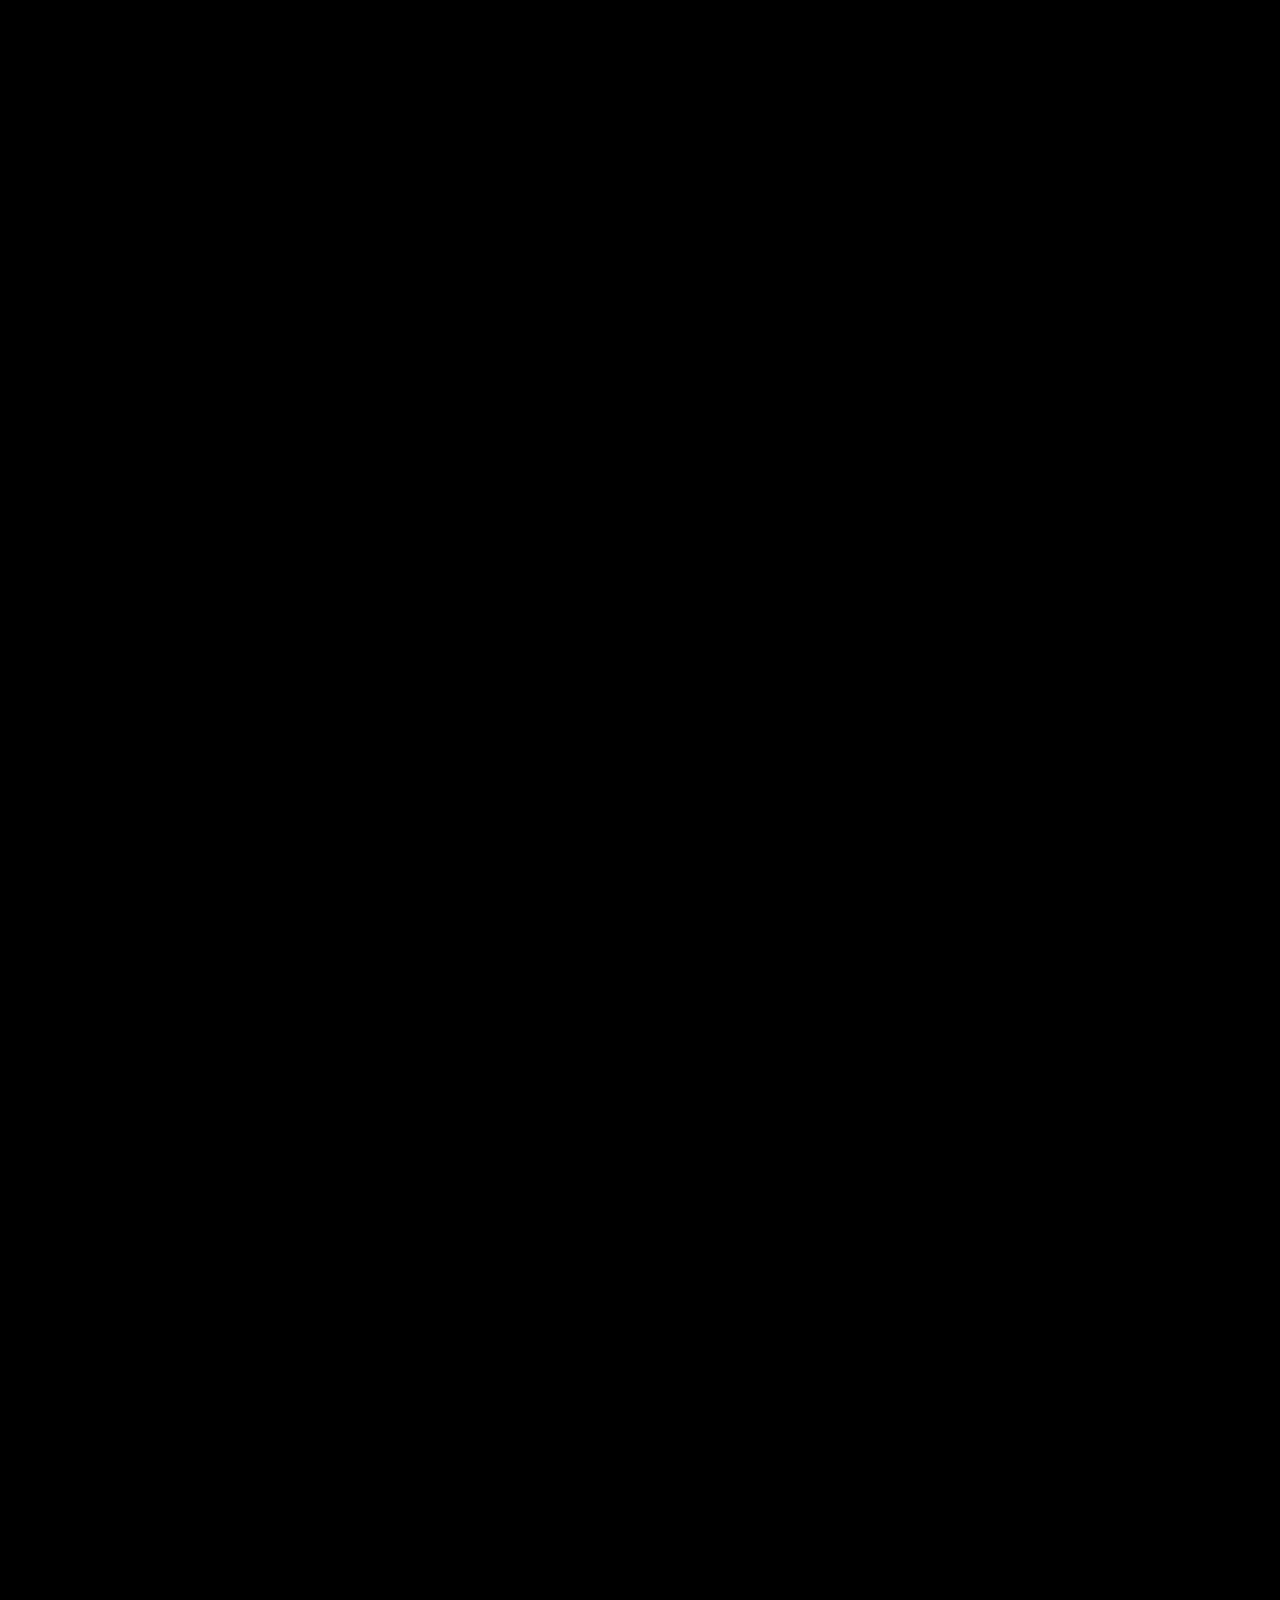
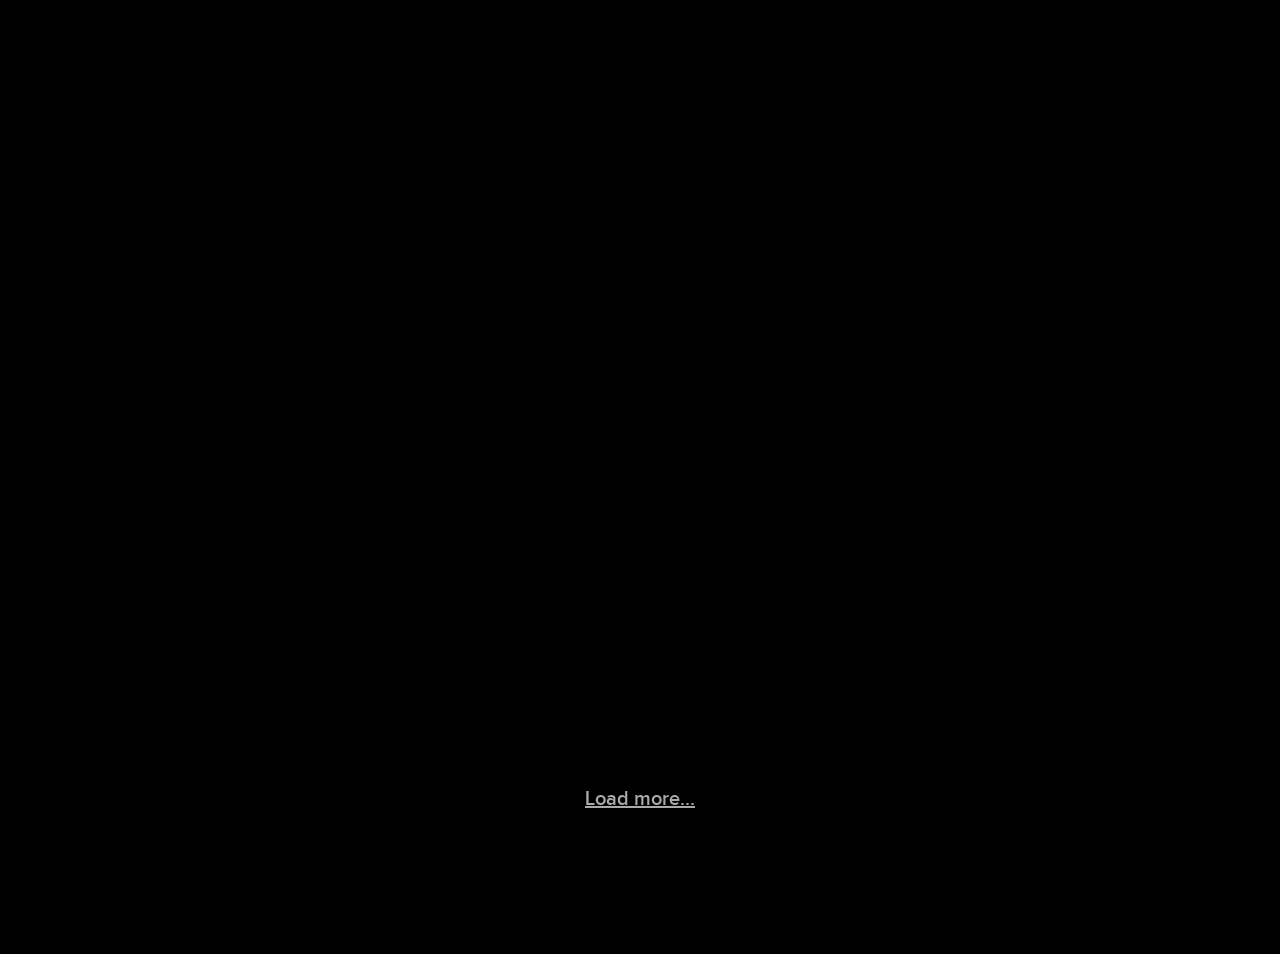
==== commit caf7efd1: "text tweak" ====
--- a/index.html
+++ b/index.html
@@ -66,7 +66,7 @@
     <div class="cta">
         <h2>We are blocking your access until you end mass surveillance laws</h2>
         <p>
-            You have conducted mass surveillance of everyone illegally and are now on record for trying to enact those programs into law. You have presented Americans with the false dichotomy of reauthorizing the PATRIOT Act or passing the USA Freedom Act.  The real answer is to end all authorities used to conduct mass surveillance.
+            You have conducted mass surveillance of everyone illegally and are now on record for enacting those programs into law. Your so-called reform bill, the USA Freedom Act, only cemented the N.S.A.'s bulk collection capabilities. The public holds you accountable. We demand that you end all authorities used to conduct mass surveillance.
             Until you do,
             thousands of web sites have blocked your access, and more are joining
             every day.
--- a/css/breakcongress.css
+++ b/css/breakcongress.css
@@ -201,7 +201,7 @@
     width: 700px;
     box-sizing: border-box;
     background: rgba(0, 0, 0, .8);
-    padding: 30px;
+    padding: 28px;
 
 }
 div.cta h2 { 
@@ -224,8 +224,8 @@
     text-align: center;
     margin: 25px 0px 25px 0px;
     line-height: 1.2em;
-    padding-bottom: 3px;
-    border-bottom: 1px dashed #ddd;
+    padding-bottom: 4px;
+    border-bottom: 4px double #555;
 }
 h4 {
     font-weight: bold;
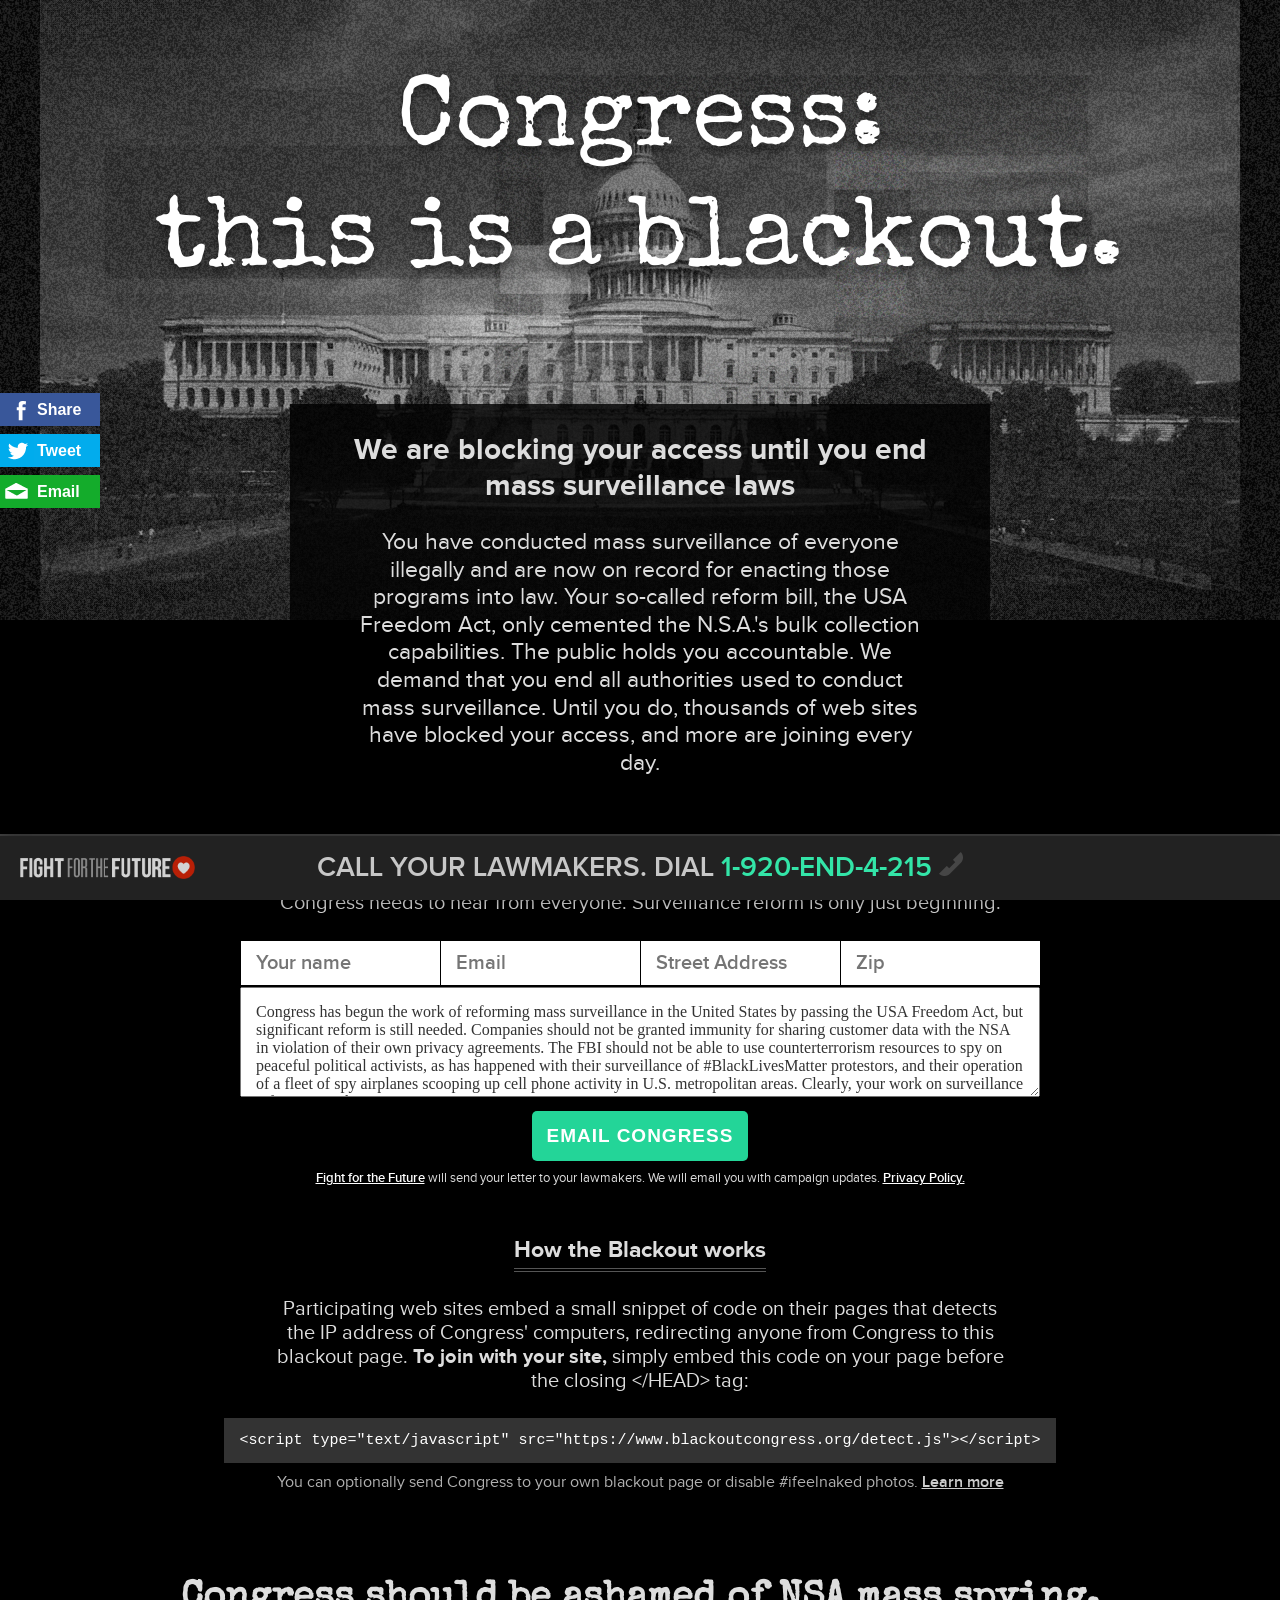
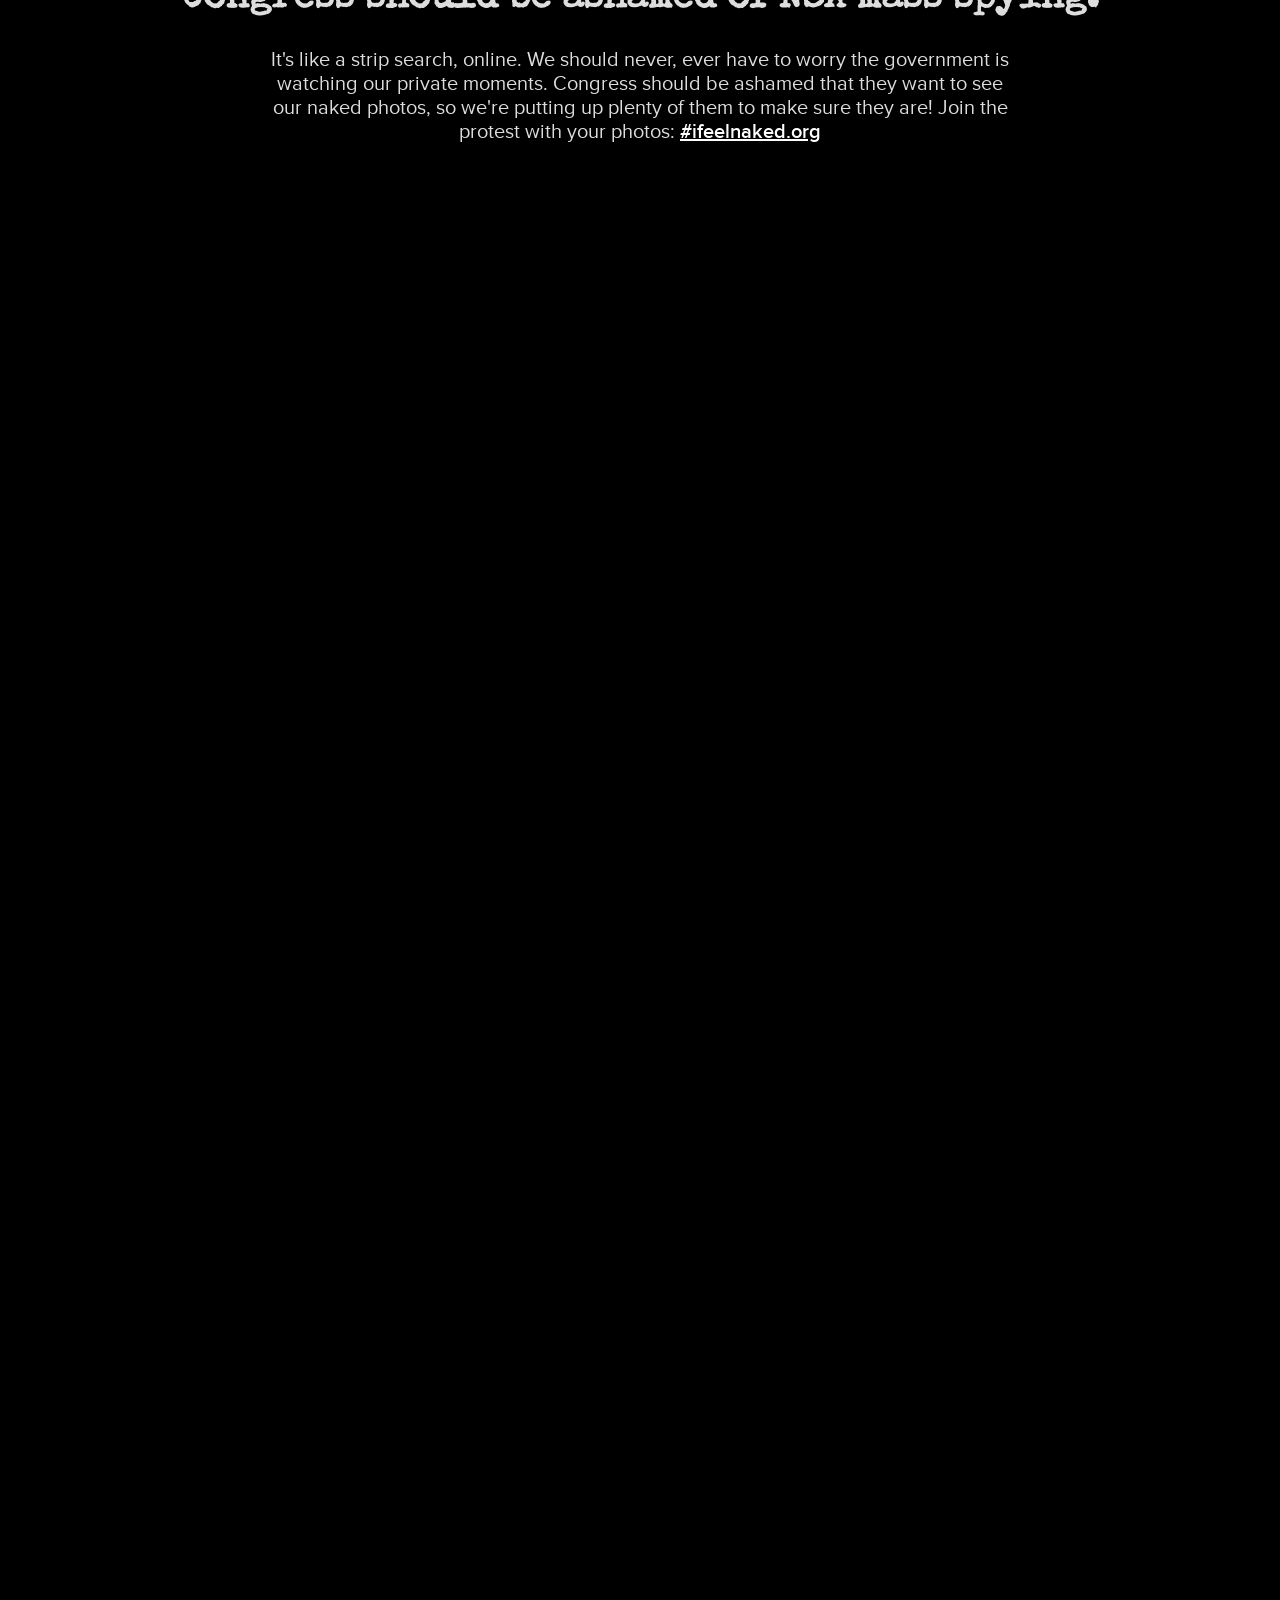
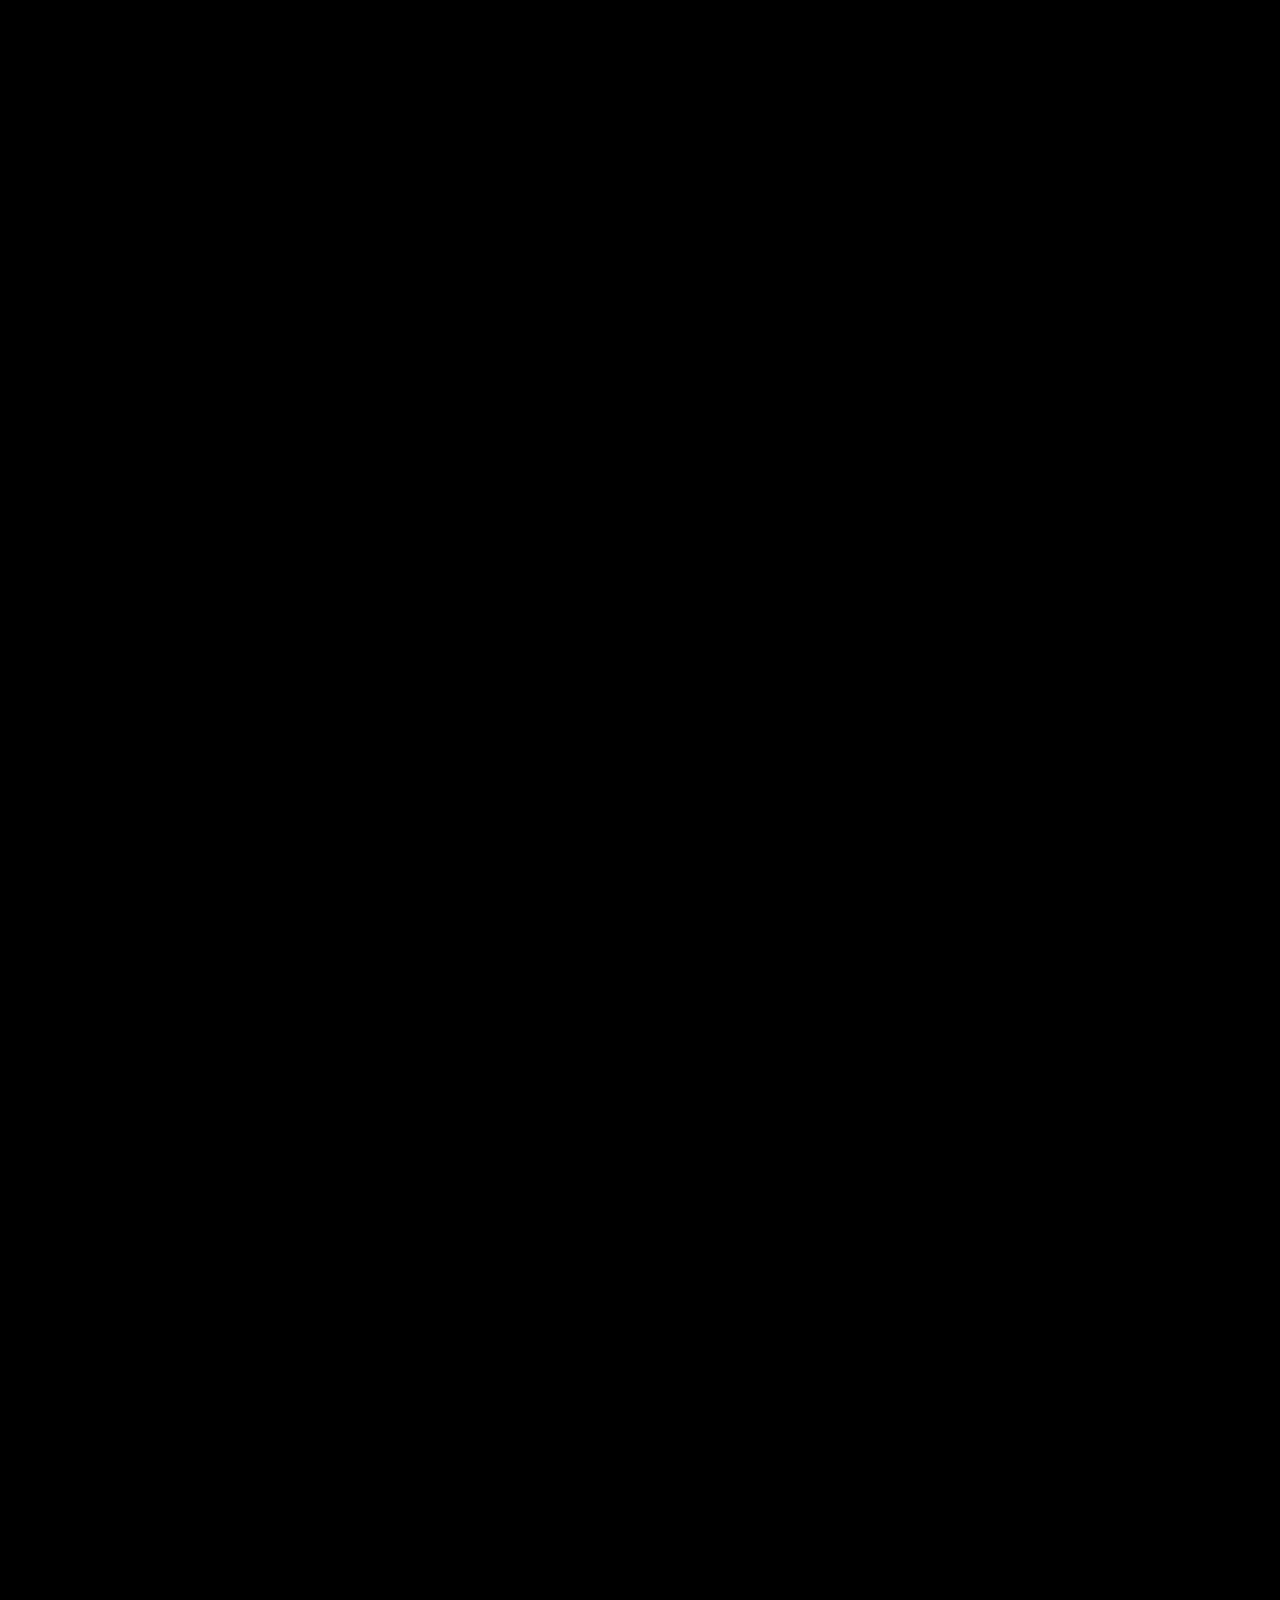
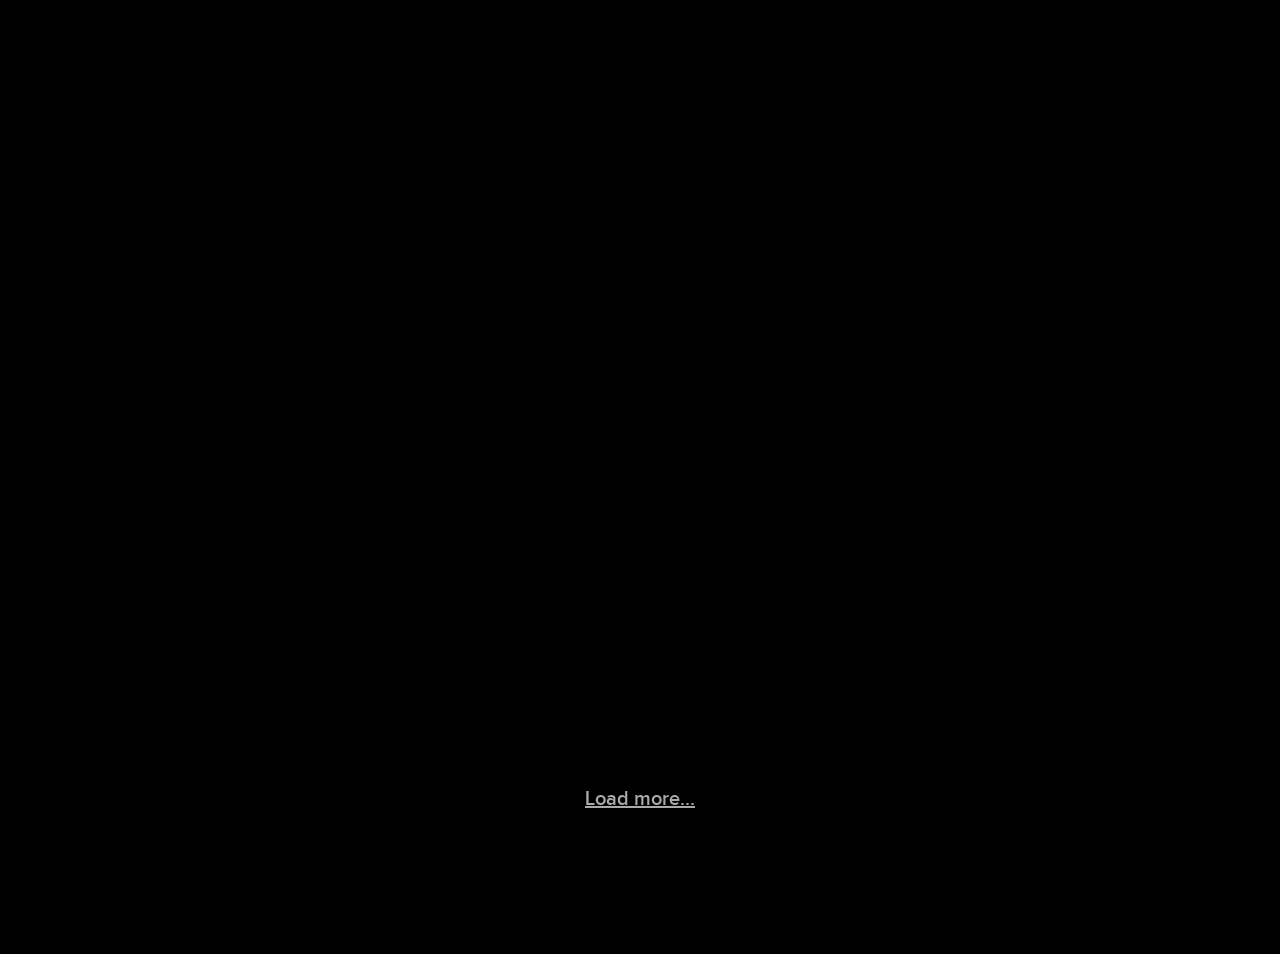
==== commit 2d0e84c7: "new call tool" ====
--- a/index.html
+++ b/index.html
@@ -193,10 +193,10 @@
                 <p>
                     <strong>We're calling your phone!</strong>
                     <br/>
-                    Tell Congress to stop mass surveillance by overturning Section 215
-                    of the Patriot Act and Section 702 of FISA. Tell them that the USA
-                    FREEDOM Act is a fake reform bill that will only create new legal
-                    loopholes to extend NSA spying.
+                    Tell Congress to reform mass surveillance by overturning Section 702
+                    of FISA and Executive Order 12333. Tell them to oppose CISA, the
+                    Cyber Intelligence Sharing Act. All of these laws violate our
+                    privacy.
                 </p>
                 <div class="example">
                     Please share this page!<br/>
--- a/css/breakcongress.css
+++ b/css/breakcongress.css
@@ -980,7 +980,7 @@
     display: block;
     width: 50px;
     height: 50px;
-    margin: 0px auto;
+    margin: 0px 50px 0px 50px;
 }
 .spinner {
     position: relative;
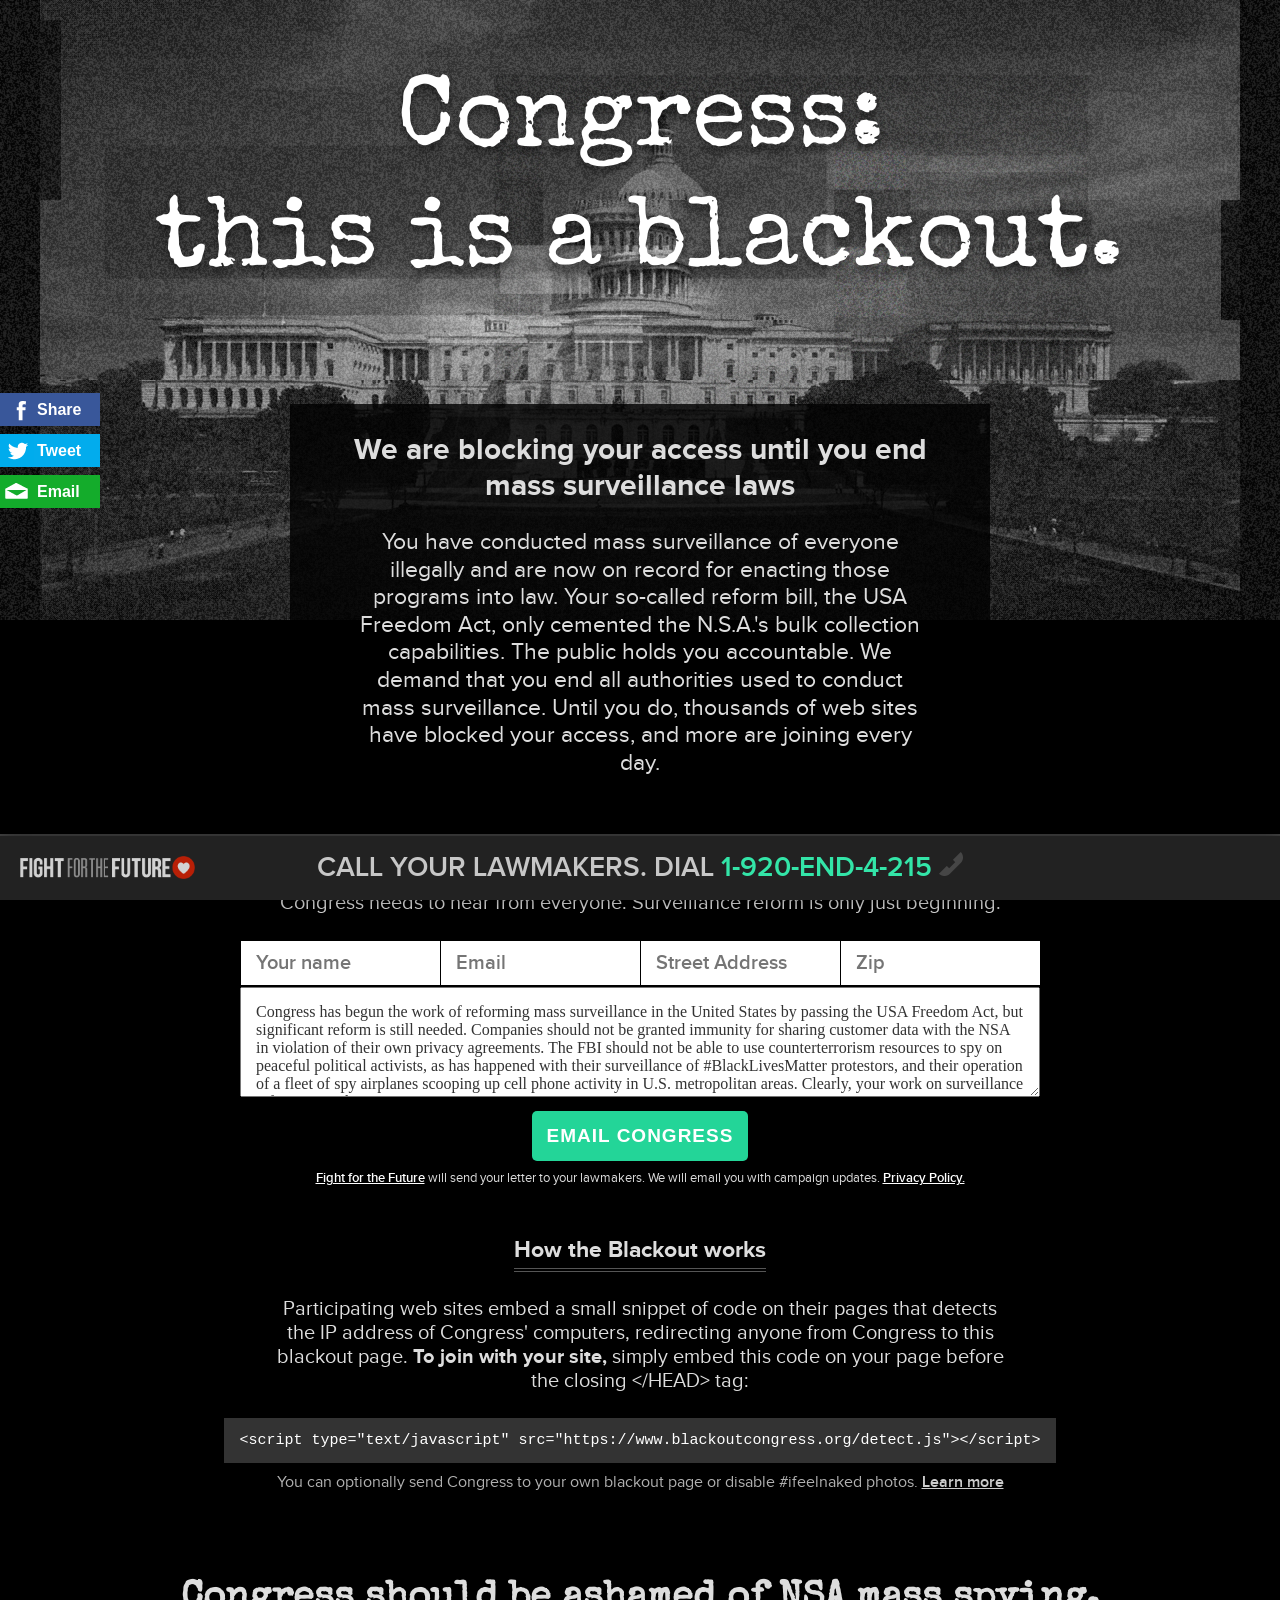
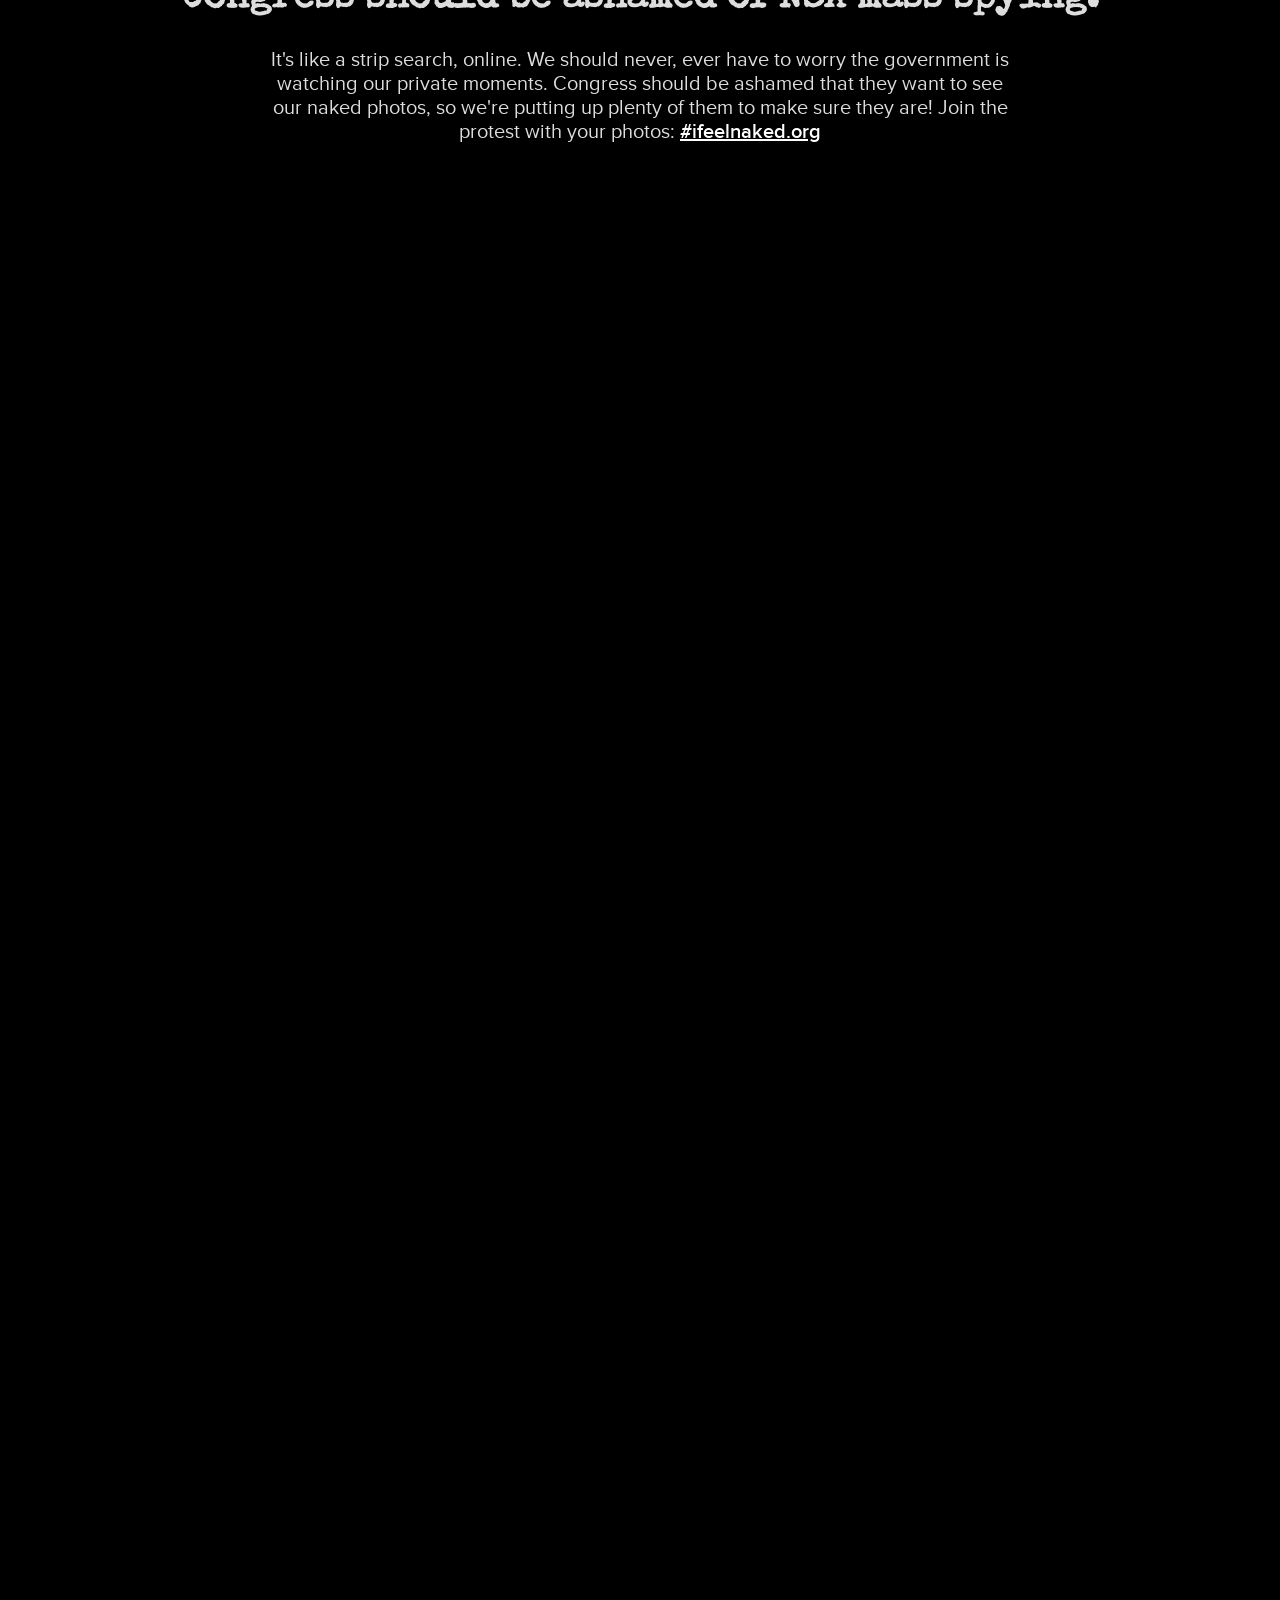
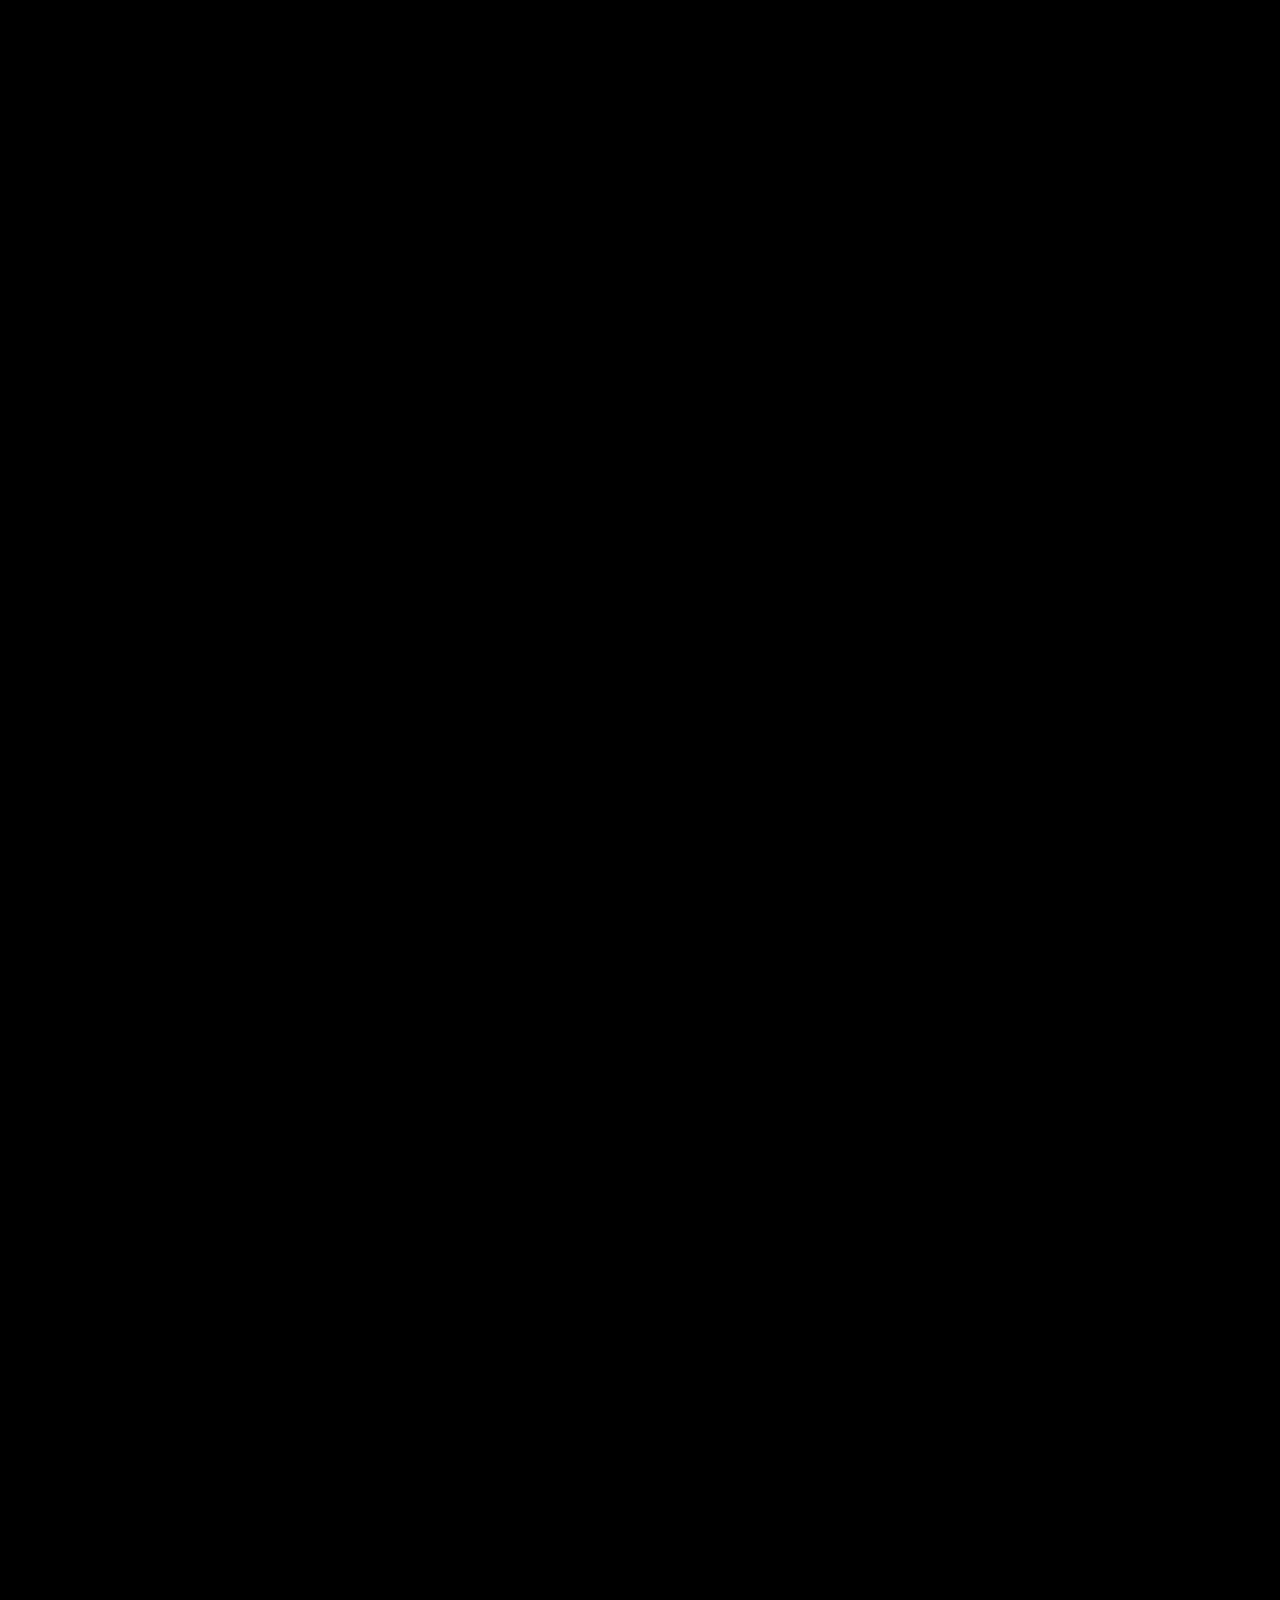
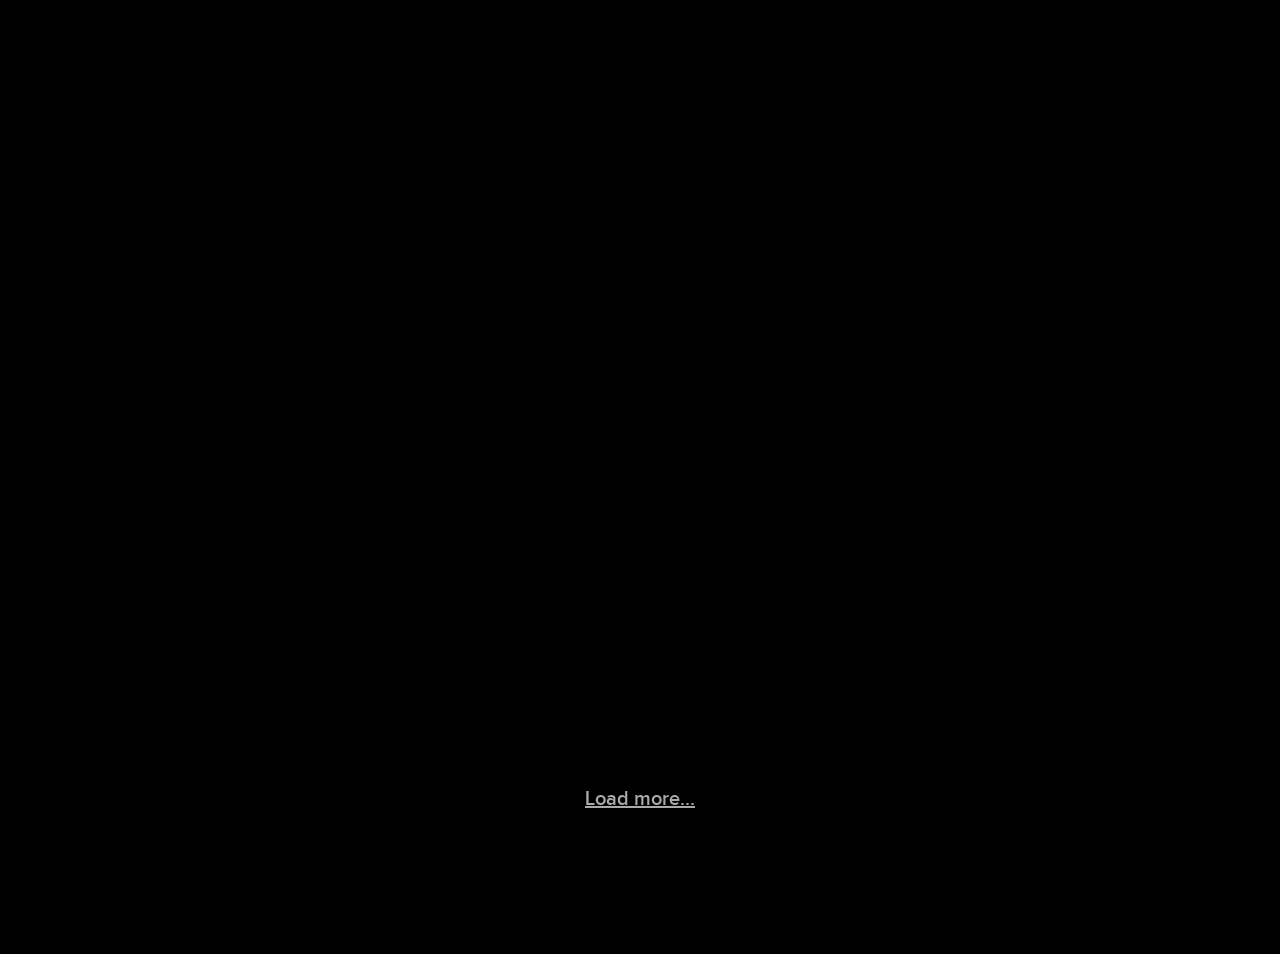
==== commit 90772b91: "add archive modal" ====
--- a/index.html
+++ b/index.html
@@ -211,6 +211,7 @@
 
 <script type="text/javascript" src="/js/jquery-2.1.3.min.js"></script>
 <script type="text/javascript" src="/js/breakcongress.js"></script>
+<script src="https://www.fightforthefuture.org/js/archive-modal.js" async></script>
 <script type="text/javascript">
   var _sf_async_config = { uid: 47331, domain: 'blackoutcongress.org', useCanonical: true };
   (function() {
